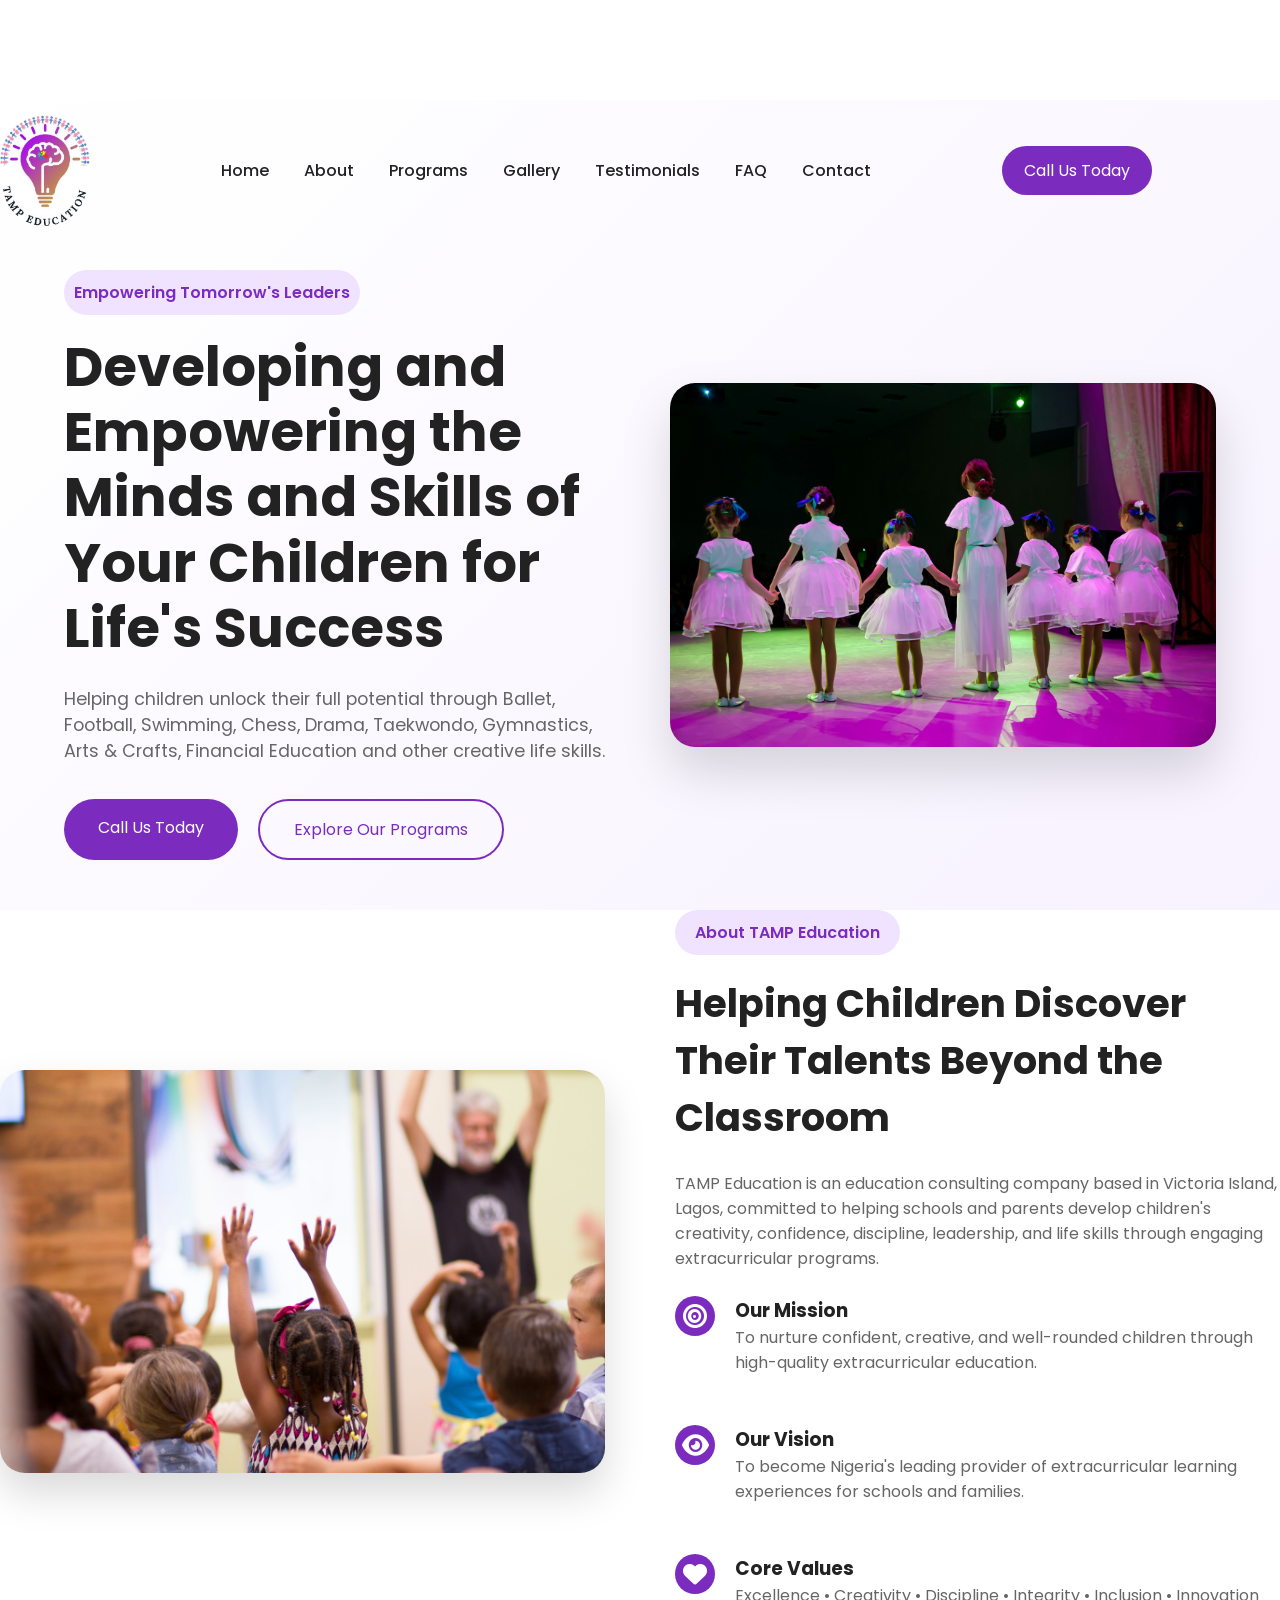
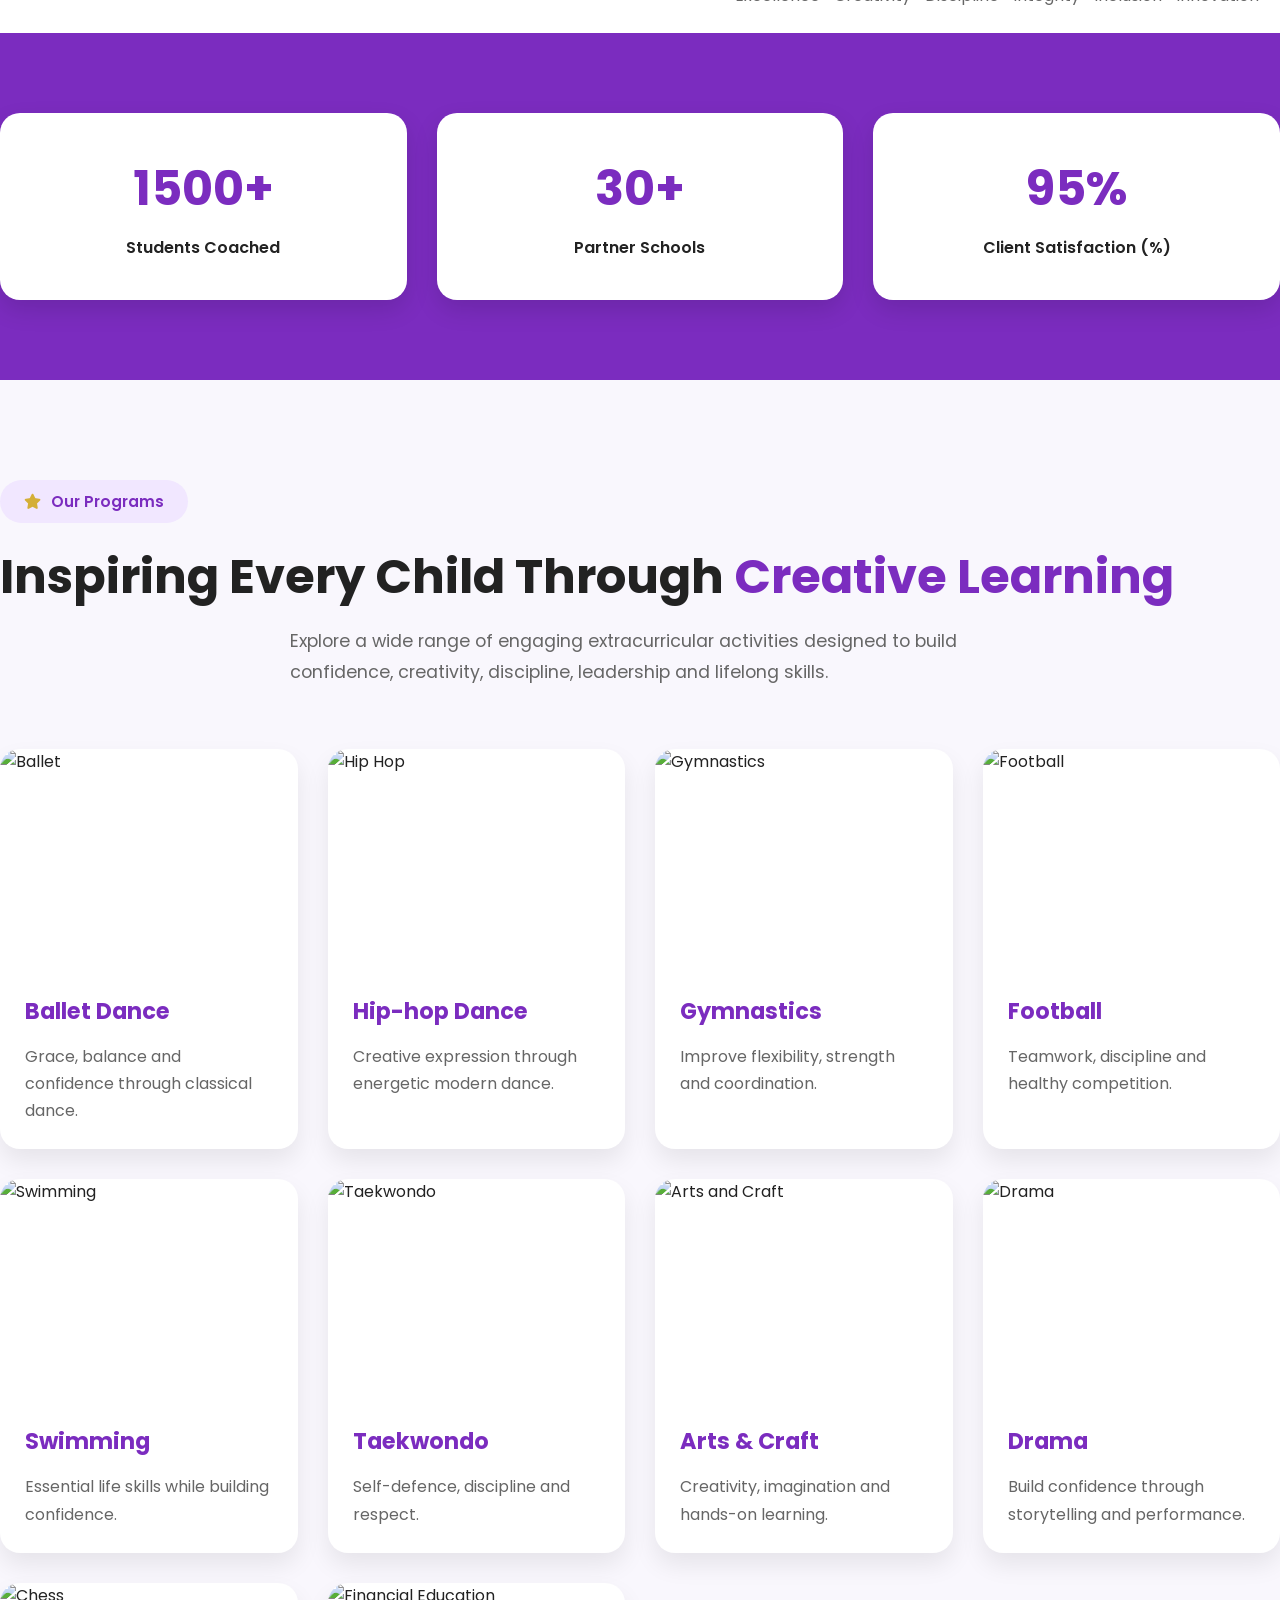
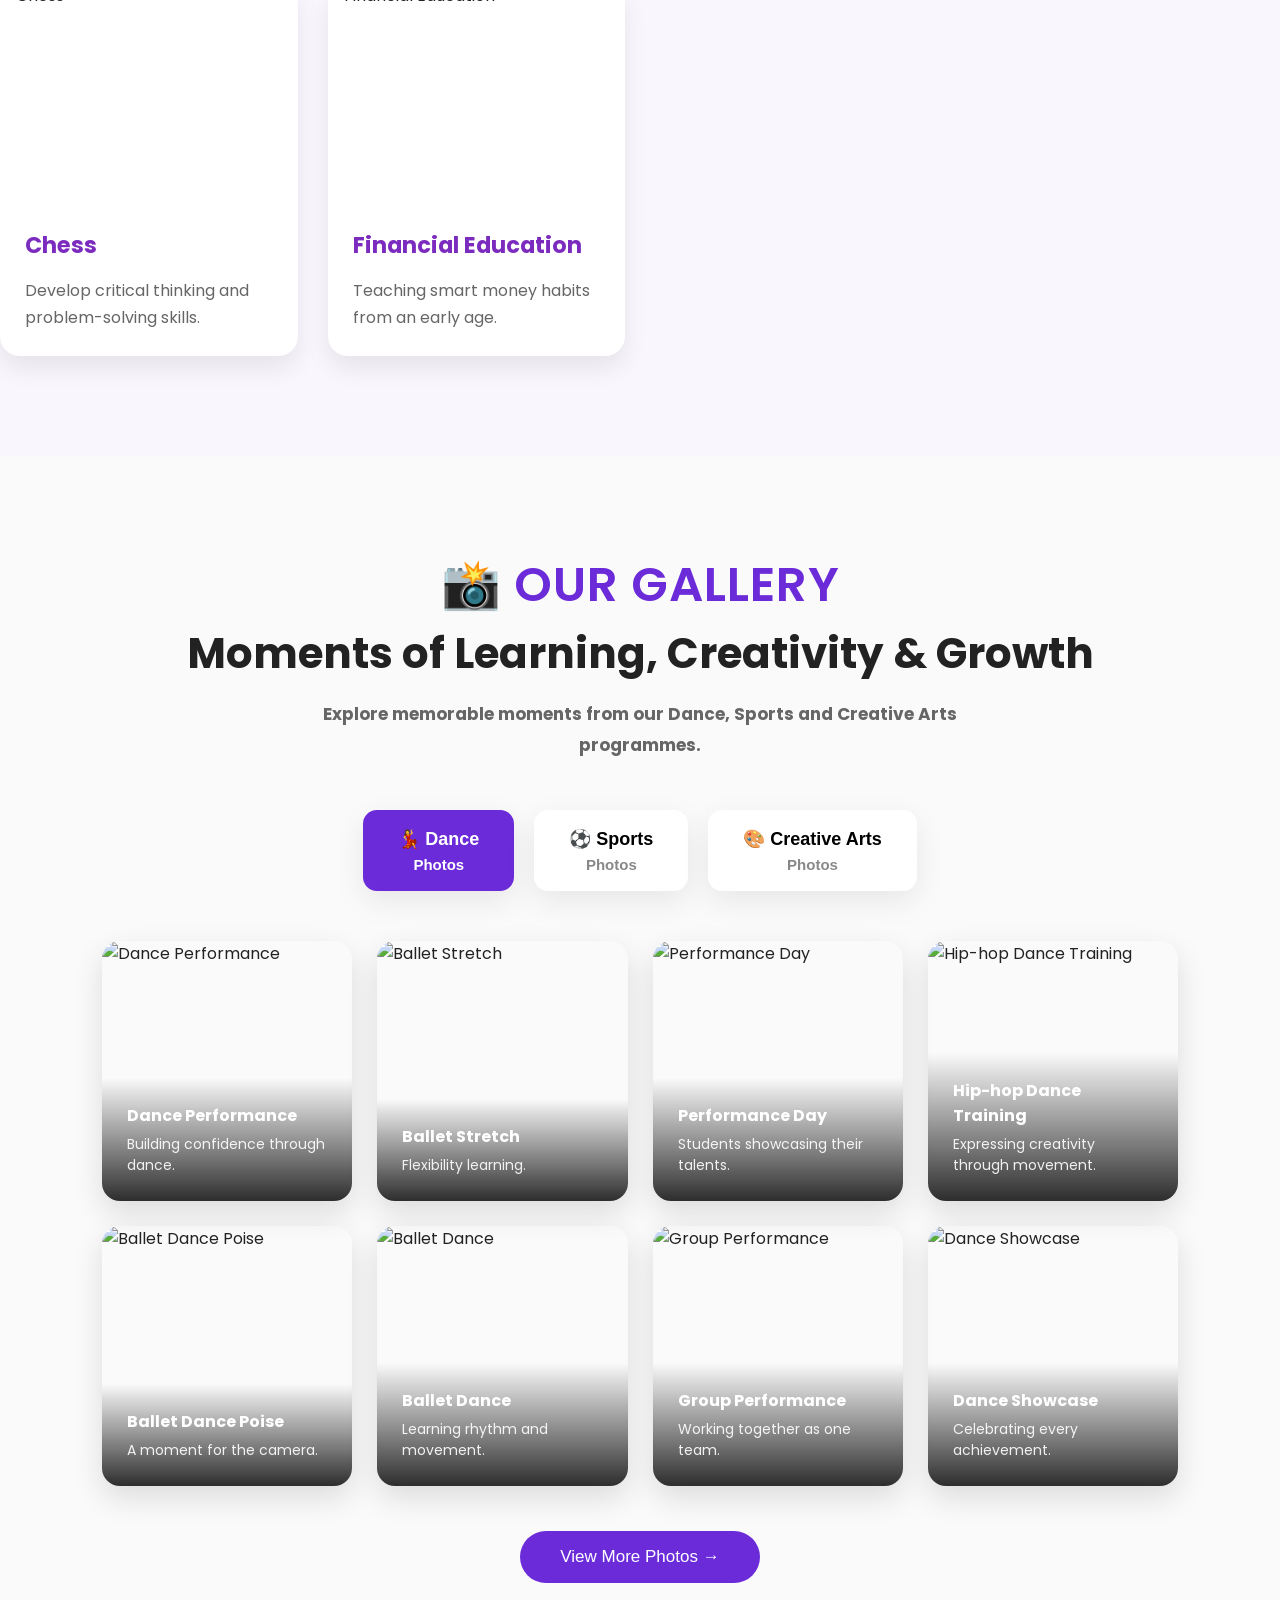
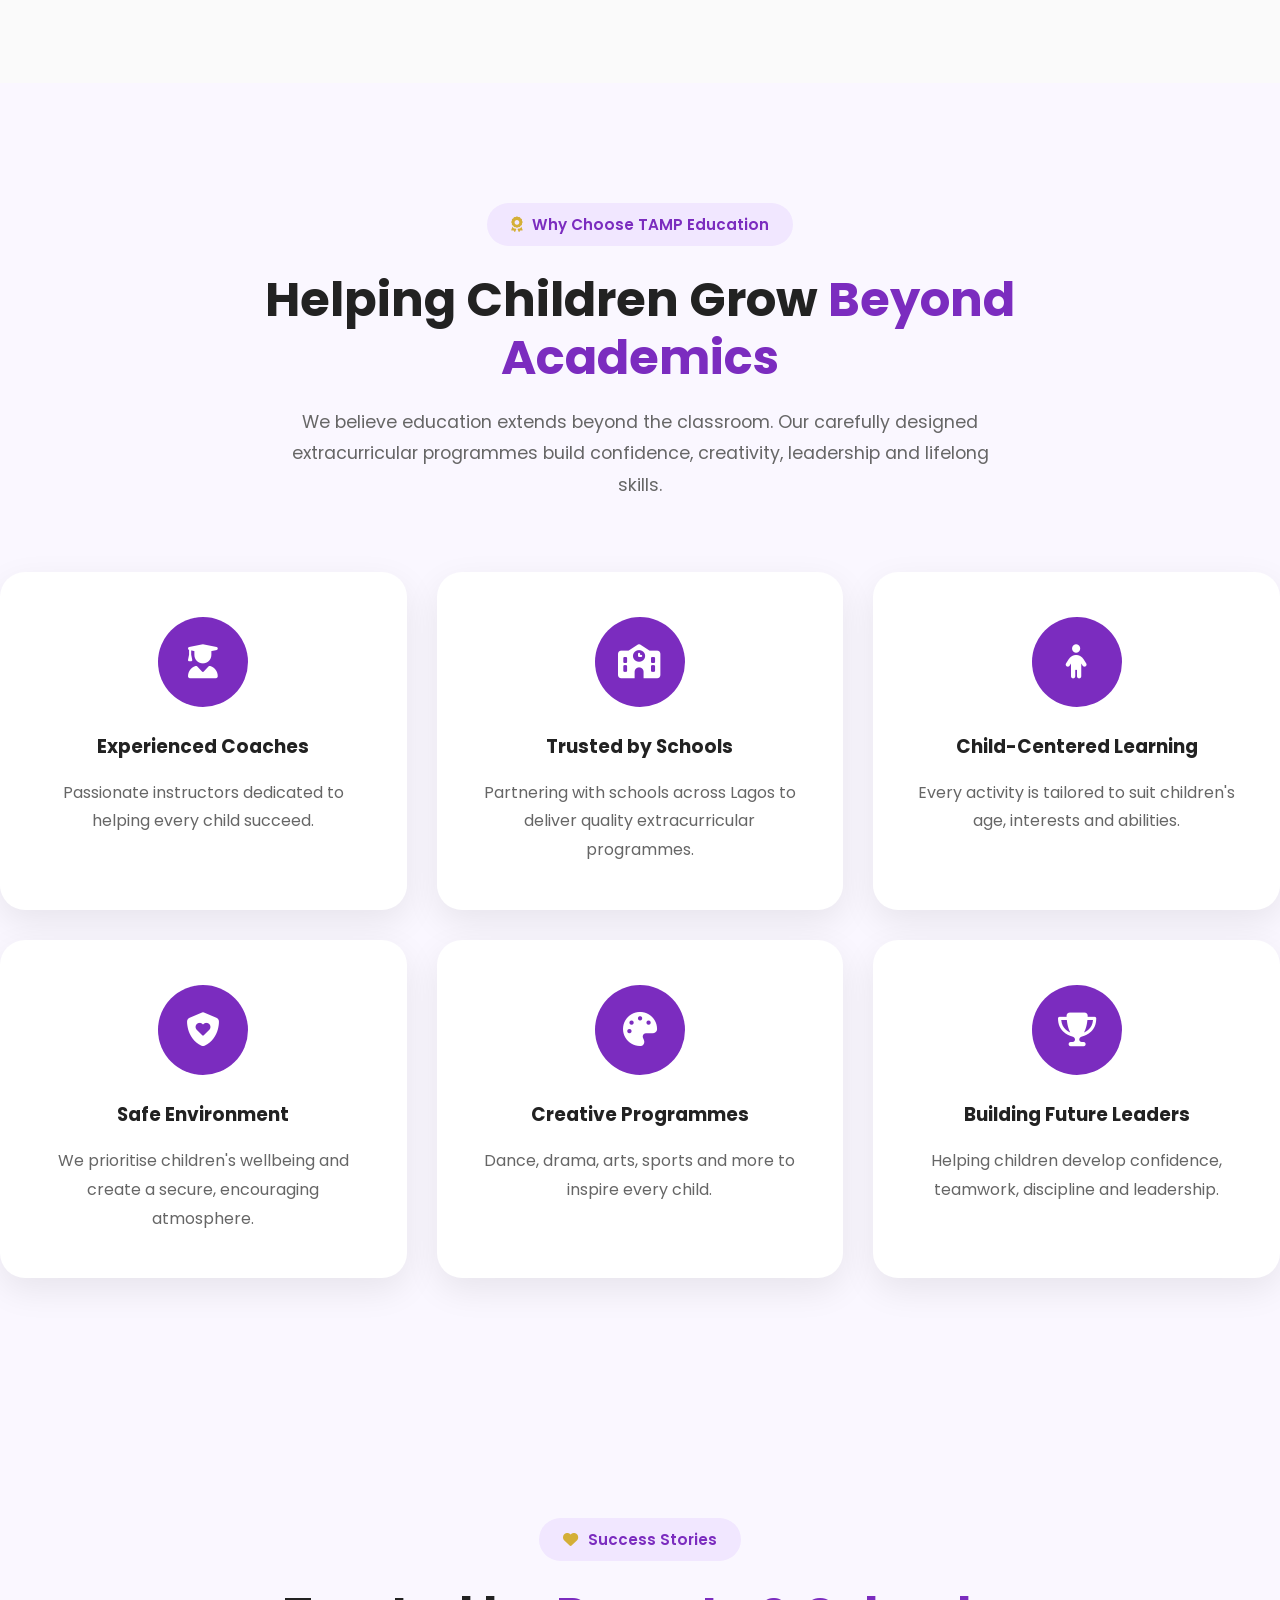
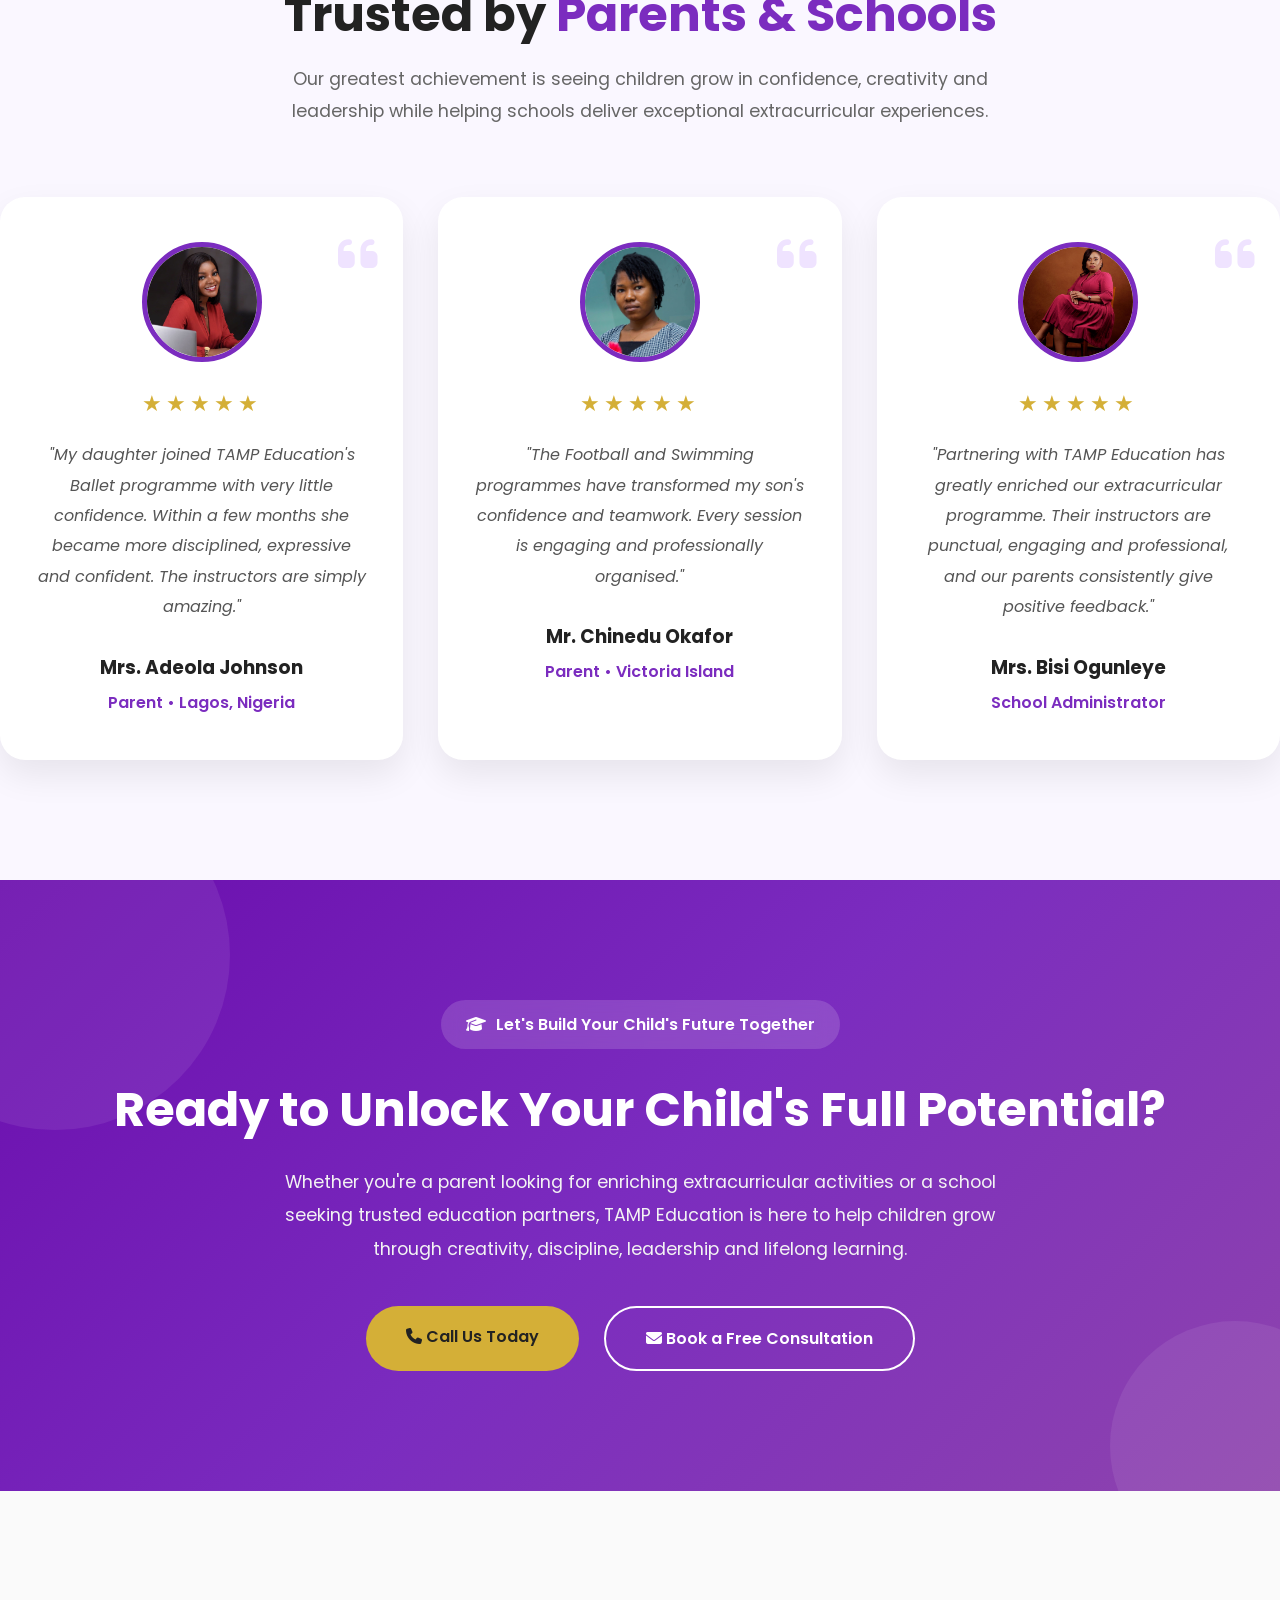
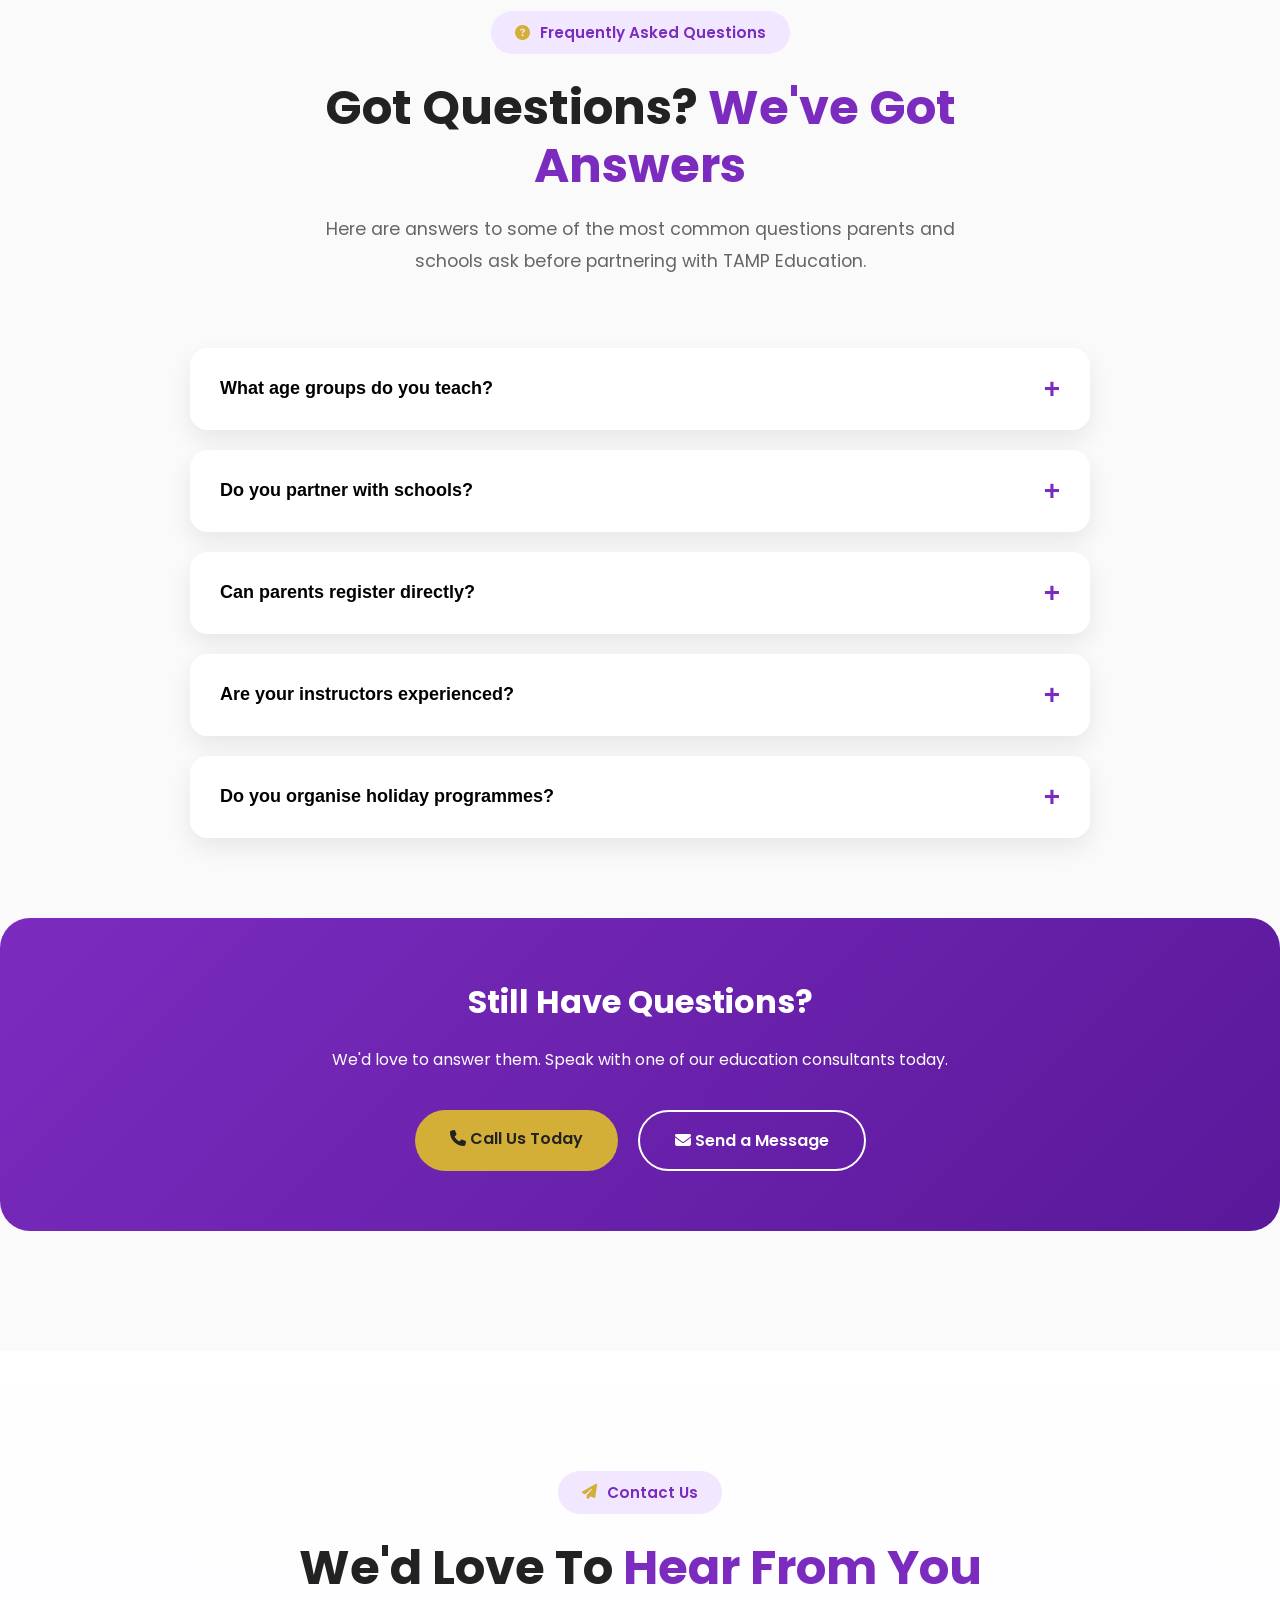
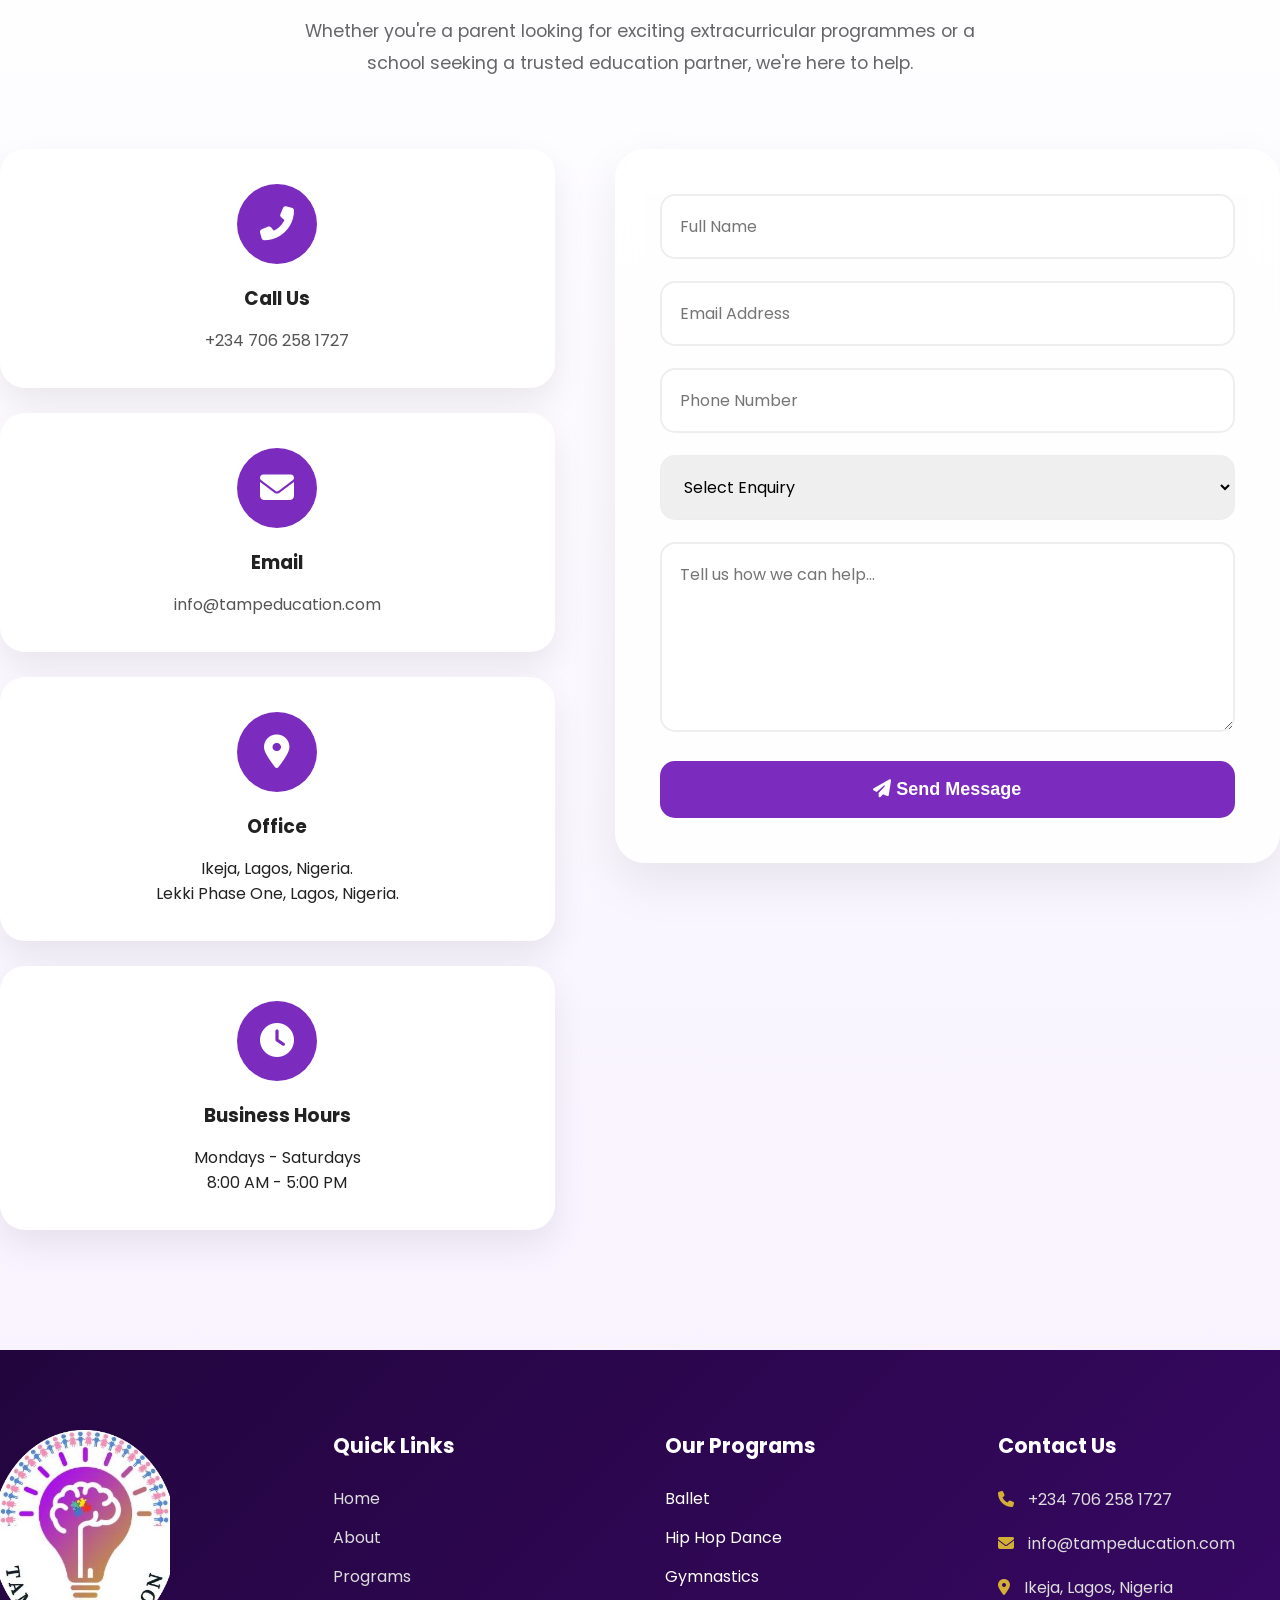
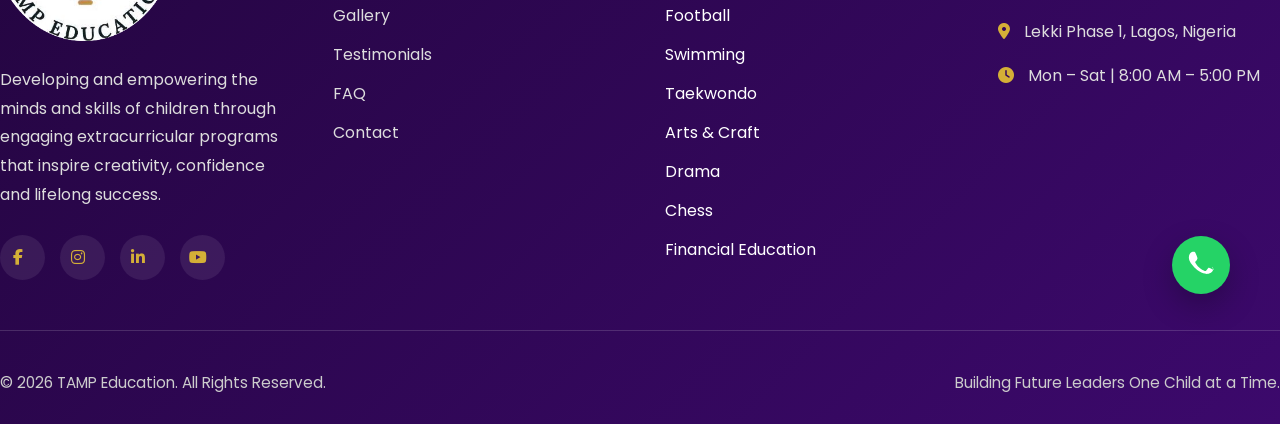
==== index.html @ b165804c "initial release of TAMP Education website" ====
<!DOCTYPE html>
<html lang="en">

<head>

 <meta charset="UTF-8">
    <meta name="viewport" content="width=device-width, initial-scale=1.0">

    <!-- Primary SEO -->
    <title>TAMP Education | Early Childhood Learning & Creative Development in Lagos</title>

    <meta name="description"
          content="TAMP Education is a leading early childhood learning centre in Lagos, Nigeria, offering dance, sports, creative arts, and extracurricular educational programs that help children learn, grow, and thrive.">

    <meta name="keywords"
          content="TAMP Education, Lagos school, early childhood education, children learning centre, dance classes in lagos, ballet, sport club, Gymnastics, sports for kids, creative arts, preschool Lagos, after school programs">

    <meta name="author" content="TAMP Education">

    <meta name="robots" content="index, follow">

    <!-- Theme Color -->
    <meta name="theme-color" content="#6A11CB">

    <!-- Canonical -->
    <link rel="canonical" href="https://www.tampeducation.com/">

    <!-- Favicon -->
    <link rel="icon" href="images/favicon.png" type="image/png">

    <!-- Apple -->
    <link rel="apple-touch-icon" href="images/favicon.png">

    <!-- Open Graph -->
    <meta property="og:title"
          content="TAMP Education">

    <meta property="og:description"
          content="Building future leaders through education, sports, dance and creative arts.">

    <meta property="og:image"
          content="images/social-preview.jpg">

    <meta property="og:type"
          content="website">

    <meta property="og:url"
          content="https://www.tampeducation.com/">

    <meta property="og:locale"
          content="en_NG">

    <!-- Twitter -->
    <meta name="twitter:card"
          content="summary_large_image">

    <meta name="twitter:title"
          content="TAMP Education">

    <meta name="twitter:description"
          content="Building future leaders one child at a time.">

    <meta name="twitter:image"
          content="images/social-preview.jpg">

    <!-- Your CSS Files -->
    <!-- Leave your existing CSS links below -->


    <link rel="stylesheet" href="style.css">

    <!-- Google Fonts -->

    <link rel="preconnect" href="https://fonts.googleapis.com">

    <link rel="preconnect" href="https://fonts.gstatic.com" crossorigin>

    <link href="https://fonts.googleapis.com/css2?family=Poppins:wght@300;400;500;600;700&display=swap"
        rel="stylesheet">

    <!-- Icons -->

    <link rel="stylesheet"
        href="https://cdnjs.cloudflare.com/ajax/libs/font-awesome/6.6.0/css/all.min.css">



<script type="application/ld+json">
{
  "@context":"https://schema.org",
  "@type":"EducationalOrganization",
  "name":"TAMP Education",
  "description":"Early childhood learning centre offering educational, sports, dance and creative arts programmes.",
  "url":"https://www.tampeducation.com/",
  "email":"info@tampeducation.com",
  "address":{
    "@type":"PostalAddress",
    "addressLocality":"Lagos",
    "addressCountry":"Nigeria"
  }
}
</script>


</head>

<body>


    <!-- Loader -->

    <div id="loader">
        <div class="spinner"></div>
    </div>

    <!-- Navigation -->

    <header class="header">

    <nav class="navbar">

        <a href="#home" class="logo">

            <img src="images/logo.png" alt="TAMP Education">
        </a>

        <ul class="nav-links">

            <li><a href="#home">Home</a></li>

            <li><a href="#about">About</a></li>

            <li><a href="#services">Programs</a></li>

            <li><a href="#gallery">Gallery</a></li>

            <li><a href="#testimonials">Testimonials</a></li>

            <li><a href="#faq">FAQ</a></li>

            <li><a href="#contact">Contact</a></li>

        </ul>

        <a href="#contact" class="btn-nav">

            Call Us Today

        </a>

        <div class="hamburger">

            <span></span>
            <span></span>
            <span></span>

        </div>

    </nav>

</header>

    <!-- Hero -->
<section id="home" class="hero">

    <div class="hero-overlay"></div>

    <div class="hero-container">

        <div class="hero-content">

            <span class="hero-tag">
                Empowering Tomorrow's Leaders
            </span>

            <h1>
                Developing and Empowering the Minds and Skills of Your Children for Life's Success
            </h1>

            <p>
                Helping children unlock their full potential through Ballet, Football,
                Swimming, Chess, Drama, Taekwondo, Gymnastics, Arts & Crafts, Financial
                Education and other creative life skills.
            </p>

            <div class="hero-buttons">

                <a href="#contact" class="btn hero-primary">
                    Call Us Today
                </a>

                <a href="#services" class="btn hero-secondary">
                    Explore Our Programs
                </a>


            </div>
        
        </div>

        <div class="hero-image">

            <img src="images/hero.jpg"
                 alt="Children learning at TAMP Education">

        </div>

    </div>
</section>

    <!-- About -->
<section id="about" class="about">

    <div class="container about-container">

        <div class="about-image">

            <img src="images/about.jpg" alt="Students participating in TAMP Education programs">

        </div>

        <div class="about-content">

            <span class="section-tag">About TAMP Education</span>

            <h2>Helping Children Discover Their Talents Beyond the Classroom</h2>

            <p>
                TAMP Education is an education consulting company based in Victoria Island, Lagos,
                committed to helping schools and parents develop children's creativity, confidence,
                discipline, leadership, and life skills through engaging extracurricular programs.
            </p>

            <div class="mission-box">

                <div class="mission-item">

                    <i class="fas fa-bullseye"></i>

                    <div>
                        <h3>Our Mission</h3>
                        <p>
                            To nurture confident, creative, and well-rounded children through high-quality extracurricular education.
                        </p>
                    </div>

                </div>

                <div class="mission-item">

                    <i class="fas fa-eye"></i>

                    <div>
                        <h3>Our Vision</h3>
                        <p>
                            To become Nigeria's leading provider of extracurricular learning experiences for schools and families.
                        </p>
                    </div>

                </div>

                <div class="mission-item">

                    <i class="fas fa-heart"></i>

                    <div>
                        <h3>Core Values</h3>
                        <p>
                            Excellence • Creativity • Discipline • Integrity • Inclusion • Innovation
                        </p>
                    </div>

                </div>

            </div>

        </div>

    </div>

</section>
<section class="stats">

    <div class="container stats-container">

        <div class="stat-card">

            <h2 class="counter" data-target="1500">1500+</h2>

            <p>Students Coached</p>

        </div>

        <div class="stat-card">

            <h2 class="counter" data-target="30">30+</h2>

            <p>Partner Schools</p>

        </div>

        <div class="stat-card">

            <h2 class="counter" data-target="95">95%</h2>

            <p>Client Satisfaction (%)</p>

        </div>

    </div>

</section>

    <!-- Services -->

   <section id="services" class="services">

    <div class="container">

         <span class="section-badge">
        <i class="fas fa-star"></i>
        Our Programs
    </span>

    <h2 class="section-title">
        Inspiring Every Child Through
        <span>Creative Learning</span>
    </h2>

    <p class="section-subtitle">

        Explore a wide range of engaging extracurricular activities
        designed to build confidence, creativity, discipline,
        leadership and lifelong skills.

    </p>


        <div class="services-grid">

            <div class="service-card">
                <img src="images/Ballet.jpg" alt="Ballet">
                <div class="service-content">
                    <h3>Ballet Dance</h3>
                    <p>Grace, balance and confidence through classical dance.</p>
                </div>
            </div>

            <div class="service-card">
                <img src="images/Hiphop.jpg" alt="Hip Hop">
                <div class="service-content">
                    <h3>Hip-hop Dance</h3>
                    <p>Creative expression through energetic modern dance.</p>
                </div>
            </div>

            <div class="service-card">
                <img src="images/Gymnastics.jpg" alt="Gymnastics">
                <div class="service-content">
                    <h3>Gymnastics</h3>
                    <p>Improve flexibility, strength and coordination.</p>
                </div>
            </div>

            <div class="service-card">
                <img src="images/Football.jpg" alt="Football">
                <div class="service-content">
                    <h3>Football</h3>
                    <p>Teamwork, discipline and healthy competition.</p>
                </div>
            </div>

            <div class="service-card">
                <img src="images/Swimming.jpg" alt="Swimming">
                <div class="service-content">
                    <h3>Swimming</h3>
                    <p>Essential life skills while building confidence.</p>
                </div>
            </div>

            <div class="service-card">
                <img src="images/Taekwondo.jpg" alt="Taekwondo">
                <div class="service-content">
                    <h3>Taekwondo</h3>
                    <p>Self-defence, discipline and respect.</p>
                </div>
            </div>

            <div class="service-card">
                <img src="images/Arts and Craft.jpg" alt="Arts and Craft">
                <div class="service-content">
                    <h3>Arts & Craft</h3>
                    <p>Creativity, imagination and hands-on learning.</p>
                </div>
            </div>

            <div class="service-card">
                <img src="images/Drama.jpg" alt="Drama">
                <div class="service-content">
                    <h3>Drama</h3>
                    <p>Build confidence through storytelling and performance.</p>
                </div>
            </div>

            <div class="service-card">
                <img src="images/Chess.jpg" alt="Chess">
                <div class="service-content">
                    <h3>Chess</h3>
                    <p>Develop critical thinking and problem-solving skills.</p>
                </div>
            </div>

            <div class="service-card">
                <img src="images/Financial Education.jpg" alt="Financial Education">
                <div class="service-content">
                    <h3>Financial Education</h3>
                    <p>Teaching smart money habits from an early age.</p>
                </div>
            </div>

        </div>

    </div>

</section>


    <!-- Gallery -->

    <!-- ===========================
        GALLERY SECTION
=========================== -->

<section id="gallery" class="gallery">

    <div class="container">

        <div class="section-title">

            <span>📸 OUR GALLERY</span>

            <h2>Moments of Learning, Creativity & Growth</h2>

            <p>
                Explore memorable moments from our Dance, Sports and Creative Arts programmes.
            </p>

        </div>


        <!-- Gallery Categories -->

        <div class="gallery-tabs">

            <button class="tab-btn active" data-category="dance">
                💃 Dance
                <small>  Photos</small>
            </button>

            <button class="tab-btn" data-category="sports">
                ⚽ Sports
                <small>  Photos</small>
            </button>

            <button class="tab-btn" data-category="arts">
                🎨 Creative Arts
                <small>  Photos</small>
            </button>

        </div>



        <!-- Gallery Images -->

        <div id="gallery-grid" class="gallery-grid">

            <!-- JavaScript loads images here -->

        </div>



        <!-- View More -->

        <div class="gallery-button">

            <button id="viewMoreBtn">

                View More Photos →

            </button>

        </div>

    </div>
<!-- ===========================
        LIGHTBOX
=========================== -->

<div id="lightbox" class="lightbox">

    <span class="close-lightbox">&times;</span>

    <button class="prev">&#10094;</button>

    <img id="lightbox-img" src="" alt="Gallery Image">

    <button class="next">&#10095;</button>

    <div class="lightbox-caption">

        <h3 id="caption-title"></h3>

        <p id="caption-text"></p>

        <span id="image-counter"></span>

    </div>

</div>
</section>

    <!-- Statistics -->
<section class="why-us">

    <div class="container">

        <div class="section-heading">

            <span class="section-badge">
                <i class="fas fa-award"></i>
                Why Choose TAMP Education
            </span>

            <h2 class="section-title">

                Helping Children Grow
                <span>Beyond Academics</span>

            </h2>

            <p class="section-subtitle">

                We believe education extends beyond the classroom. Our
                carefully designed extracurricular programmes build confidence,
                creativity, leadership and lifelong skills.

            </p>

        </div>

        <div class="why-grid">

            <div class="why-card">

                <i class="fas fa-user-graduate"></i>

                <h3>Experienced Coaches</h3>

                <p>

                    Passionate instructors dedicated to helping every child
                    succeed.

                </p>

            </div>

            <div class="why-card">

                <i class="fas fa-school"></i>

                <h3>Trusted by Schools</h3>

                <p>

                    Partnering with schools across Lagos to deliver
                    quality extracurricular programmes.

                </p>

            </div>

            <div class="why-card">

                <i class="fas fa-child"></i>

                <h3>Child-Centered Learning</h3>

                <p>

                    Every activity is tailored to suit children's age,
                    interests and abilities.

                </p>

            </div>

            <div class="why-card">

                <i class="fas fa-shield-heart"></i>

                <h3>Safe Environment</h3>

                <p>

                    We prioritise children's wellbeing and create a secure,
                    encouraging atmosphere.

                </p>

            </div>

            <div class="why-card">

                <i class="fas fa-palette"></i>

                <h3>Creative Programmes</h3>

                <p>

                    Dance, drama, arts, sports and more to inspire every child.

                </p>

            </div>

            <div class="why-card">

                <i class="fas fa-trophy"></i>

                <h3>Building Future Leaders</h3>

                <p>

                    Helping children develop confidence, teamwork,
                    discipline and leadership.

                </p>

            </div>

        </div>

    </div>

</section>


    <!-- Testimonials -->

    <section id="testimonials" class="testimonials">

    <div class="container">

        <div class="section-heading">

            <span class="section-badge">

                <i class="fas fa-heart"></i>

                Success Stories

            </span>

            <h2 class="section-title">

                Trusted by
                <span>Parents & Schools</span>

            </h2>

            <p class="section-subtitle">

                Our greatest achievement is seeing children grow in confidence,
                creativity and leadership while helping schools deliver
                exceptional extracurricular experiences.

            </p>

        </div>

        <div class="testimonial-grid">

            <!-- Parent 1 -->

            <div class="testimonial-card">

                <div class="quote-icon">

                    <i class="fas fa-quote-left"></i>

                </div>

                <img src="images/testimonials/parent1.jpg"
                     alt="Parent">

                <div class="stars">

                    ★★★★★

                </div>

                <p>

                    "My daughter joined TAMP Education's Ballet programme with
                    very little confidence. Within a few months she became more
                    disciplined, expressive and confident. The instructors are
                    simply amazing."

                </p>

                <h3>

                    Mrs. Adeola Johnson

                </h3>

                <span>

                    Parent • Lagos, Nigeria

                </span>

            </div>

            <!-- Parent 2 -->

            <div class="testimonial-card">

                <div class="quote-icon">

                    <i class="fas fa-quote-left"></i>

                </div>

                <img src="images/testimonials/parent2.jpg"
                     alt="Parent">

                <div class="stars">

                    ★★★★★

                </div>

                <p>

                    "The Football and Swimming programmes have transformed my
                    son's confidence and teamwork. Every session is engaging and
                    professionally organised."

                </p>

                <h3>

                    Mr. Chinedu Okafor

                </h3>

                <span>

                    Parent • Victoria Island

                </span>

            </div>

            <!-- School -->

            <div class="testimonial-card">

                <div class="quote-icon">

                    <i class="fas fa-quote-left"></i>

                </div>

                <img src="images/testimonials/school.jpg"
                     alt="School Administrator">

                <div class="stars">

                    ★★★★★

                </div>

                <p>

                    "Partnering with TAMP Education has greatly enriched our
                    extracurricular programme. Their instructors are punctual,
                    engaging and professional, and our parents consistently give
                    positive feedback."

                </p>

                <h3>

                    Mrs. Bisi Ogunleye

                </h3>

                <span>

                    School Administrator

                </span>

            </div>

        </div>

    </div>

</section>

<section class="cta">

    <div class="cta-container">

        <div class="cta-content">

            <span class="cta-badge">

                <i class="fas fa-graduation-cap"></i>

                Let's Build Your Child's Future Together

            </span>

            <h2>

                Ready to Unlock Your Child's Full Potential?

            </h2>

            <p>

                Whether you're a parent looking for enriching extracurricular
                activities or a school seeking trusted education partners,
                TAMP Education is here to help children grow through creativity,
                discipline, leadership and lifelong learning.

            </p>

            <div class="cta-buttons">

                <a href="tel:+2349152345735" class="cta-primary">

                    <i class="fas fa-phone"></i>

                    Call Us Today

                </a>

                <a href="#contact" class="cta-secondary">

                    <i class="fas fa-envelope"></i>

                    Book a Free Consultation

                </a>

            </div>

        </div>

    </div>

</section>



    <!-- FAQ -->

   <section id="faq" class="faq">

    <div class="container">

        <div class="section-heading">

            <span class="section-badge">

                <i class="fas fa-question-circle"></i>

                Frequently Asked Questions

            </span>

            <h2 class="section-title">

                Got Questions?
                <span>We've Got Answers</span>

            </h2>

            <p class="section-subtitle">

                Here are answers to some of the most common questions parents and schools ask before partnering with TAMP Education.

            </p>

        </div>

        <div class="faq-container">

            <div class="faq-item">

                <button class="faq-question">

                    What age groups do you teach?

                    <span>+</span>

                </button>

                <div class="faq-answer">

                    <p>

                        We offer programmes for children from ages 2 to 18, with activities tailored to each age group and developmental stage.

                    </p>

                </div>

            </div>

            <div class="faq-item">

                <button class="faq-question">

                    Do you partner with schools?

                    <span>+</span>

                </button>

                <div class="faq-answer">

                    <p>

                        Yes. We work with schools across Lagos by providing extracurricular instructors, clubs, workshops and enrichment programs.

                    </p>

                </div>

            </div>

            <div class="faq-item">

                <button class="faq-question">

                    Can parents register directly?

                    <span>+</span>

                </button>

                <div class="faq-answer">

                    <p>

                        Absolutely. Parents can enrol their children directly into any of our programs by contacting our team today.

                    </p>

                </div>

            </div>

            <div class="faq-item">

                <button class="faq-question">

                    Are your instructors experienced?

                    <span>+</span>

                </button>

                <div class="faq-answer">

                    <p>

                        Yes. Our instructors are experienced professionals who are passionate about nurturing children's talents in a safe and engaging environment.

                    </p>

                </div>

            </div>

            <div class="faq-item">

                <button class="faq-question">

                    Do you organise holiday programmes?

                    <span>+</span>

                </button>

                <div class="faq-answer">

                    <p>

                        Yes. During school holidays we organise exciting camps, workshops and special extracurricular events for children.

                    </p>

                </div>

            </div>

        </div>

        <div class="faq-contact">

            <h3>

                Still Have Questions?

            </h3>

            <p>

                We'd love to answer them. Speak with one of our education consultants today.

            </p>

            <div class="faq-buttons">

                <a href="tel:+2347062581727" class="faq-call">

                    <i class="fas fa-phone"></i>

                    Call Us Today

                </a>

                <a href="#contact" class="faq-message">

                    <i class="fas fa-envelope"></i>

                    Send a Message

                </a>

            </div>

        </div>

    </div>

</section>


    <!-- Contact -->

    <section id="contact" class="contact">

    <div class="container">

        <div class="section-heading">

            <span class="section-badge">

                <i class="fas fa-paper-plane"></i>

                Contact Us

            </span>

            <h2 class="section-title">

                We'd Love To
                <span>Hear From You</span>

            </h2>

            <p class="section-subtitle">

                Whether you're a parent looking for exciting extracurricular programmes or a school seeking a trusted education partner, we're here to help.

            </p>

        </div>

        <div class="contact-wrapper">

            <!-- Contact Details -->

            <div class="contact-info">

                <div class="contact-card">

                    <i class="fas fa-phone-alt"></i>

                    <h3>Call Us</h3>

                    <p>

                        <a href="tel:+2347062581727">

                            +234 706 258 1727

                        </a>

                    </p>

                </div>

                <div class="contact-card">

                    <i class="fas fa-envelope"></i>

                    <h3>Email</h3>

                    <p>

                        <a href="mailto:info@tampeducation.com">

                            info@tampeducation.com

                        </a>

                    </p>

                </div>

                <div class="contact-card">

                    <i class="fas fa-map-marker-alt"></i>

                    <h3>Office</h3>

                    <p>

                        Ikeja, Lagos, Nigeria.

                    </p>
                    <p>

                        Lekki Phase One, Lagos, Nigeria.
                    </p>

                </div>

                <div class="contact-card">

                    <i class="fas fa-clock"></i>

                    <h3>Business Hours</h3>

                    <p>

                        Mondays - Saturdays

                        <br>

                        8:00 AM - 5:00 PM

                    </p>

                </div>

            </div>

            <!-- Contact Form -->

            <div class="contact-form">

                <form>

                    <div class="input-group">

                        <input type="text" placeholder="Full Name" required>

                    </div>

                    <div class="input-group">

                        <input type="email" placeholder="Email Address" required>

                    </div>

                    <div class="input-group">

                        <input type="tel" placeholder="Phone Number">

                    </div>

                    <div class="input-group">

                        <select required>

                            <option selected disabled>

                                Select Enquiry

                            </option>

                            <option>

                                Ballet

                            </option>

                            <option>

                                Football

                            </option>

                            <option>

                                Swimming

                            </option>

                            <option>

                                Gymnastics

                            </option>
                            <option>

                                Chess

                            </option>
                            <option>

                                Hip-hop

                            </option>
                            <option>

                                School Partnership

                            </option>

                            <option>

                                General Enquiry

                            </option>

                        </select>

                    </div>

                    <div class="input-group">

                        <textarea rows="6"

                        placeholder="Tell us how we can help..."

                        required></textarea>

                    </div>

                    <button type="submit" class="contact-btn">

                        <i class="fas fa-paper-plane"></i>

                        Send Message

                    </button>

                </form>

            </div>

        </div>

    </div>


<p id="successMessage">

Thank you!

We will contact you shortly.

</p>


</section>

    <!-- Footer -->

    <footer class="footer">

    <div class="container">

        <div class="footer-grid">

            <!-- Company -->

            <div class="footer-column">

                <img src="images/logo.png" alt="TAMP Education Logo" class="footer-logo">

                <p>

                    Developing and empowering the minds and skills of children
                    through engaging extracurricular programs that inspire
                    creativity, confidence and lifelong success.

                </p>

                <div class="social-icons">

                    <a href="#"><i class="fab fa-facebook-f"></i></a>

                    <a href="#"><i class="fab fa-instagram"></i></a>

                    <a href="#"><i class="fab fa-linkedin-in"></i></a>

                    <a href="#"><i class="fab fa-youtube"></i></a>

                </div>

            </div>

            <!-- Quick Links -->

            <div class="footer-column">

                <h3>Quick Links</h3>

                <ul>

                    <li><a href="#home">Home</a></li>

                    <li><a href="#about">About</a></li>

                    <li><a href="#programs">Programs</a></li>

                    <li><a href="#gallery">Gallery</a></li>

                    <li><a href="#testimonials">Testimonials</a></li>

                    <li><a href="#faq">FAQ</a></li>

                    <li><a href="#contact">Contact</a></li>

                </ul>

            </div>

            <!-- Our Programmes -->

            <div class="footer-column">

                <h3>Our Programs</h3>

                <ul>

                    <li>Ballet</li>

                    <li>Hip Hop Dance</li>

                    <li>Gymnastics</li>

                    <li>Football</li>

                    <li>Swimming</li>

                    <li>Taekwondo</li>

                    <li>Arts & Craft</li>

                    <li>Drama</li>

                    <li>Chess</li>

                    <li>Financial Education</li>



                </ul>

            </div>

            <!-- Contact -->

            <div class="footer-column">

                <h3>Contact Us</h3>

                <p>

                    <i class="fas fa-phone"></i>

                    <a href="tel:+2347062581727">

                        +234 706 258 1727

                    </a>

                </p>

                <p>

                    <i class="fas fa-envelope"></i>

                    <a href="mailto:info@tampeducation.com">

                        info@tampeducation.com

                    </a>

                </p>

                <p>

                    <i class="fas fa-map-marker-alt"></i>

                    Ikeja, Lagos, Nigeria

                </p><p>

                    <i class="fas fa-map-marker-alt"></i>

                    Lekki Phase 1, Lagos, Nigeria

                </p>

                <p>

                    <i class="fas fa-clock"></i>

                    Mon – Sat | 8:00 AM – 5:00 PM

                </p>

            </div>

        </div>

        <hr>

        <div class="footer-bottom">

            <p>

                © 2026 TAMP Education. All Rights Reserved.

            </p>

            <p>

                Building Future Leaders One Child at a Time.

            </p>

        </div>

    </div>

</footer>

<!-- =========================
     FLOATING ACTION BUTTONS
========================= -->

<div class="floating-actions">

    <!-- Back To Top -->
    <button id="backTop" aria-label="Back to Top">
        ↑
    </button>

    <!-- WhatsApp -->
    <div class="whatsapp-container">

        <div id="whatsappMessage" class="whatsapp-message">

            👋 Hi there!<br>
            Need help enrolling your child?<br>
            <strong>Chat with us on WhatsApp.</strong>

        </div>

        <a href="https://wa.me/2347062581727"
           target="_blank"
           class="whatsapp-float"
           aria-label="WhatsApp">

            <svg xmlns="http://www.w3.org/2000/svg"
                 viewBox="0 0 32 32"
                 fill="none">

                <circle cx="16" cy="16" r="16"
                        fill="#25D366"/>

                <path
                fill="#fff"
                d="M23.2 18.8c-.4-.2-2.2-1.1-2.5-1.2-.3-.1-.6-.2-.8.2-.2.3-.9 1.2-1.1 1.4-.2.2-.4.2-.8.1-.4-.2-1.6-.6-3-1.9-1.1-1-1.9-2.3-2.1-2.7-.2-.4 0-.6.2-.8.2-.2.4-.5.6-.7.2-.2.2-.4.3-.6.1-.2 0-.5 0-.6 0-.2-.8-2-1.1-2.7-.3-.7-.6-.6-.8-.6h-.7c-.2 0-.6.1-.9.4-.3.3-1.2 1.1-1.2 2.7 0 1.6 1.2 3.2 1.3 3.4.2.2 2.3 3.5 5.6 4.9.8.3 1.4.5 1.9.6.8.3 1.5.2 2.1.1.6-.1 2-.8 2.3-1.6.3-.8.3-1.5.2-1.6-.1-.2-.3-.2-.7-.4z"/>

            </svg>

        </a>

    </div>

</div>




<div id="progressBar"></div>

    <script src="script.js"></script>

</body>

</html>
---- style.css ----
/* RESET */

*{
    margin:0;
    padding:0;
    box-sizing:border-box;
}

html{
    scroll-behavior:smooth;
}

body{
    font-family:'Poppins',sans-serif;
    color:#222;
    background:#fff;
}

img{
    max-width:100%;
    display:block;
}

a{
    text-decoration:none;
}

ul{
    list-style:none;
}
:root{

--purple:#7b2cbf;
--gold:#d4af37;
--white:#ffffff;
--black:#222;
--light:#f8f8f8;

}
.header{

position:fixed;
top:0;
left:0;
width:100%;
background:#fff;
z-index:999;
box-shadow:0 4px 15px rgba(0,0,0,.08);

}

.navbar{

width:90%;
max-width:1300px;
margin:auto;

display:flex;
justify-content:space-between;
align-items:center;

padding:15px 0;
position: fixed;

}

.logo img{

width:90px;

}

.nav-links{

display:flex;
gap:35px;

}

.nav-links a{

color:#222;
font-weight:500;
transition:.3s;

}

.nav-links a:hover{

color:var(--purple);

}

.btn-nav{

background:var(--purple);
color:white;

padding:12px 22px;

border-radius:30px;

transition:.3s;

}

.btn-nav:hover{

background:var(--gold);

}

.hamburger{

display:none;

flex-direction:column;

gap:6px;

cursor:pointer;

}

.hamburger span{

width:28px;
height:3px;
background:#222;

}
@media(max-width:900px){

.nav-links{

display:none;

}

.btn-nav{

display:none;

}

.hamburger{

display:flex;

}

}
/* ===========================
   HERO SECTION
=========================== */

.hero{

    margin-top:100px;

    min-height:90vh;

    display:flex;

    align-items:center;

    background:linear-gradient(135deg,#ffffff,#f7f2ff);

    position:relative;

    overflow:hidden;

    padding-top: 120px;

}

.hero-container{

    width:90%;

    max-width:1300px;

    margin:auto;

    display:grid;

    grid-template-columns:1fr 1fr;

    align-items:center;

    gap:60px;

}

.hero-tag{

    display:inline-block;

    background:#efe3ff;

    color:#7b2cbf;

    padding:10px 10px;

    border-radius:30px;

    margin-bottom:20px;

    font-weight:600;

}

.hero h1{

    font-size:3.4rem;

    line-height:1.2;

    color:#222;

    margin-bottom:25px;

}

.hero p{

    color:#666;

    font-size:1.1rem;

    margin-bottom:35px;

}

.hero-buttons{

    display:flex;

    gap:20px;

    flex-wrap:wrap;

}

.hero-primary{

    background:#7b2cbf;

    color:white;

    padding:16px 34px;

    border-radius:50px;

    transition:.3s;

}

.hero-primary:hover{

    background:#5a189a;

    transform:translateY(-3px);

}

.hero-secondary{

    border:2px solid #7b2cbf;

    color:#7b2cbf;

    padding:16px 34px;

    border-radius:50px;

    transition:.3s;

}

.hero-secondary:hover{

    background:#7b2cbf;

    color:white;

}

.hero-image img{

    width:100%;

    border-radius:25px;

    box-shadow:0 25px 50px rgba(0,0,0,.15);

}
@media(max-width:900px){

.hero-container{

grid-template-columns:1fr;

text-align:center;

}

.hero h1{

font-size:2.4rem;

}

.hero-buttons{

justify-content:center;

}

}
/* ===========================
   ABOUT SECTION
=========================== */

.about{

background:#fff;

}

.about-container{

display:grid;

grid-template-columns:1fr 1fr;

align-items:center;

gap:70px;

}

.about-image img{

width:100%;

border-radius:25px;

box-shadow:0 20px 40px rgba(0,0,0,.15);

}

.section-tag{

display:inline-block;

background:#efe3ff;

color:#7b2cbf;

padding:10px 20px;

border-radius:25px;

font-weight:600;

margin-bottom:20px;

}

.about-content h2{

font-size:2.4rem;

margin-bottom:25px;

color:#222;

}

.about-content p{

color:#666;

margin-bottom:25px;

}

.mission-box{

display:flex;

flex-direction:column;

gap:25px;

}

.mission-item{

display:flex;

gap:20px;

align-items:flex-start;

}

.mission-item i{

background:#7b2cbf;

color:#fff;

width:40px;

height:40px;

display:flex;

justify-content:center;

align-items:center;

border-radius:50%;

font-size:24px;

flex-shrink:0;

}

/* ===========================
   STATISTICS
=========================== */

.stats{

background:#7b2cbf;

padding:80px 0;

}

.stats-container{

display:grid;

grid-template-columns:repeat(3,1fr);

gap:30px;

}

.stat-card{

background:#fff;

padding:40px;

text-align:center;

border-radius:20px;

box-shadow:0 10px 25px rgba(0,0,0,.12);

}

.stat-card h2{

font-size:3rem;

color:#7b2cbf;

margin-bottom:10px;

}

.stat-card p{

font-weight:600;

}
/*=========================
PROGRAMS
==========================*/

.services{

background:#f9f7fd;

padding:100px 0;

}

.services-grid{

display:grid;

grid-template-columns:repeat(auto-fit,minmax(280px,1fr));

gap:30px;

margin-top:60px;

}

.service-card{

background:#fff;

border-radius:20px;

overflow:hidden;

box-shadow:0 12px 25px rgba(0,0,0,.08);

transition:.4s;

}

.service-card:hover{

transform:translateY(-12px);

box-shadow:0 20px 45px rgba(0,0,0,.15);

}

.service-card img{

height:220px;

width:100%;

object-fit:cover;

}

.service-content{

padding:25px;

}

.service-content h3{

color:#7b2cbf;

margin-bottom:15px;

font-size:1.4rem;

}

.service-content p{

color:#666;

line-height:1.7;

}
/*=========================
SECTION HEADING
==========================*/

.section-heading{

    text-align:center;

    max-width:850px;

    margin:0 auto 70px;

}

.section-badge{

    display:inline-flex;

    align-items:center;

    gap:10px;

    background:#f1e7ff;

    color:#7b2cbf;

    padding:10px 24px;

    border-radius:40px;

    font-size:.95rem;

    font-weight:600;

    margin-bottom:25px;

}

.section-badge i{

    color:#d4af37;

}

.section-title{

    font-size:3rem;

    line-height:1.2;

    color:#222;

    margin-bottom:20px;

    font-weight:700;

}

.section-title span{

    color:#7b2cbf;

}

.section-subtitle{

    max-width:700px;

    margin:auto;

    font-size:1.1rem;

    color:#666;

    line-height:1.8;

}

/*===========================
WHY US
===========================*/

.why-us{

padding:120px 0;

background:#faf7ff;

}

.why-grid{

display:grid;

grid-template-columns:repeat(auto-fit,minmax(300px,1fr));

gap:30px;

margin-top:60px;

}

.why-card{

background:white;

padding:45px 35px;

border-radius:25px;

text-align:center;

transition:.4s;

box-shadow:0 12px 35px rgba(0,0,0,.08);

}

.why-card:hover{

transform:translateY(-10px);

}

.why-card i{

width:90px;

height:90px;

line-height:90px;

font-size:34px;

background:#7b2cbf;

color:white;

border-radius:50%;

margin-bottom:25px;

transition:.4s;

}

.why-card:hover i{

background:#d4af37;

transform:rotate(10deg);

}

.why-card h3{

margin-bottom:18px;

color:#222;

}

.why-card p{

color:#666;

line-height:1.8;

}

/*=================================
TESTIMONIALS
==================================*/

.testimonials{

padding:120px 0;

background:#faf7ff;

}

.testimonial-grid{

display:grid;

grid-template-columns:repeat(auto-fit,minmax(340px,1fr));

gap:35px;

margin-top:70px;

}

.testimonial-card{

position:relative;

background:white;

padding:45px 35px;

border-radius:25px;

text-align:center;

box-shadow:0 15px 35px rgba(0,0,0,.08);

transition:.4s;

overflow:hidden;

}

.testimonial-card:hover{

transform:translateY(-12px);

}

.quote-icon{

position:absolute;

top:25px;

right:25px;

font-size:45px;

color:#efe3ff;

}

.testimonial-card img{

width:120px;

height:120px;

border-radius:50%;

object-fit:cover;

margin:auto;

border:5px solid #7b2cbf;

margin-bottom:25px;

}

.stars{

color:#d4af37;

font-size:22px;

margin-bottom:20px;

letter-spacing:4px;

}

.testimonial-card p{

font-style:italic;

line-height:1.9;

color:#555;

margin-bottom:30px;

}

.testimonial-card h3{

margin-bottom:8px;

color:#222;

}

.testimonial-card span{

color:#7b2cbf;

font-weight:600;

}


/*=========================================
        CARD ANIMATIONS
=========================================*/

.program-card,
.gallery-item,
.testimonial-card,
.faq-item{

    transition:all .35s ease;

}

.program-card:hover,
.gallery-item:hover,
.testimonial-card:hover,
.faq-item:hover{

    transform:translateY(-8px);

    box-shadow:0 18px 40px rgba(0,0,0,.12);

}


/*==========================
CALL TO ACTION
==========================*/

.cta{

padding:120px 20px;

background:linear-gradient(135deg,#6a0dad,#7b2cbf,#8e44ad);

position:relative;

overflow:hidden;

}

.cta::before{

content:"";

position:absolute;

width:350px;

height:350px;

background:rgba(255,255,255,.08);

border-radius:50%;

top:-100px;

left:-120px;

}

.cta::after{

content:"";

position:absolute;

width:250px;

height:250px;

background:rgba(255,255,255,.08);

border-radius:50%;

bottom:-80px;

right:-80px;

}

.cta-container{

max-width:1100px;

margin:auto;

position:relative;

z-index:2;

}

.cta-content{

text-align:center;

color:white;

}

.cta-badge{

display:inline-flex;

align-items:center;

gap:10px;

background:rgba(255,255,255,.15);

padding:12px 25px;

border-radius:40px;

margin-bottom:30px;

font-weight:600;

backdrop-filter:blur(10px);

}

.cta h2{

font-size:3rem;

margin-bottom:25px;

line-height:1.3;

}

.cta p{

max-width:760px;

margin:0 auto 40px;

line-height:1.9;

font-size:1.1rem;

color:#f3f3f3;

}

.cta-buttons{

display:flex;

justify-content:center;

gap:25px;

flex-wrap:wrap;

}

.cta-primary{

background:#d4af37;

color:#222;

padding:18px 40px;

border-radius:50px;

font-weight:600;

transition:.3s;

}

.cta-primary:hover{

transform:translateY(-5px);

background:white;

}

.cta-secondary{

border:2px solid white;

color:white;

padding:18px 40px;

border-radius:50px;

font-weight:600;

transition:.3s;

}

.cta-secondary:hover{

background:white;

color:#6a0dad;

}
@media(max-width:768px){

.cta h2{

font-size:2.2rem;

}

.cta-buttons{

flex-direction:column;

align-items:center;

}

.cta-primary,
.cta-secondary{

width:100%;

max-width:320px;

text-align:center;

}

}

/*==========================
FAQ SECTION
==========================*/

.faq{

padding:120px 0;

background:#fafafa;

}

.faq-container{

max-width:900px;

margin:60px auto;

}

.faq-item{

background:white;

margin-bottom:20px;

border-radius:18px;

overflow:hidden;

box-shadow:0 10px 25px rgba(0,0,0,.08);

}

.faq-question{

width:100%;

background:white;

border:none;

padding:25px 30px;

font-size:18px;

font-weight:600;

display:flex;

justify-content:space-between;

align-items:center;

cursor:pointer;

transition:.3s;

}

.faq-question:hover{

background:#f6efff;

}

.faq-question span{

font-size:28px;

color:#7b2cbf;

font-weight:700;

}

.faq-answer{

max-height:0;

overflow:hidden;

transition:max-height .4s ease;

background:white;

}

.faq-answer p{

padding:0 30px 25px;

line-height:1.8;

color:#666;

}

.faq-contact{

margin-top:80px;

background:linear-gradient(135deg,#7b2cbf,#5a189a);

padding:60px;

border-radius:30px;

text-align:center;

color:white;

}

.faq-contact h3{

font-size:2rem;

margin-bottom:20px;

}

.faq-contact p{

max-width:650px;

margin:0 auto 35px;

line-height:1.8;

}

.faq-buttons{

display:flex;

justify-content:center;

gap:20px;

flex-wrap:wrap;

}

.faq-call{

background:#d4af37;

color:#222;

padding:16px 35px;

border-radius:40px;

font-weight:600;

transition:.3s;

}

.faq-call:hover{

background:white;

transform:translateY(-5px);

}

.faq-message{

border:2px solid white;

color:white;

padding:16px 35px;

border-radius:40px;

font-weight:600;

transition:.3s;

}

.faq-message:hover{

background:white;

color:#7b2cbf;

} 

@media(max-width:768px){

.faq-contact{

padding:40px 25px;

}

.faq-buttons{

flex-direction:column;

align-items:center;

}

.faq-call,
.faq-message{

width:100%;
max-width:320px;

text-align:center;

}

}


/*============================
CONTACT
=============================*/

.contact{

padding:120px 0;

background:linear-gradient(to bottom,#ffffff,#f8f3ff);

}

.contact-wrapper{

display:grid;

grid-template-columns:1fr 1.2fr;

gap:60px;

margin-top:70px;

align-items:start;

}

.contact-info{

display:grid;

gap:25px;

}

.contact-card{

background:white;

padding:35px;

border-radius:25px;

text-align:center;

box-shadow:0 15px 35px rgba(0,0,0,.08);

transition:.4s;

}

.contact-card:hover{

transform:translateY(-10px);

}

.contact-card i{

font-size:34px;

width:80px;

height:80px;

line-height:80px;

background:#7b2cbf;

color:white;

border-radius:50%;

margin-bottom:20px;

}

.contact-card h3{

margin-bottom:15px;

}

.contact-card a{

color:#555;

text-decoration:none;

}

.contact-form{

background:rgba(255,255,255,.8);

padding:45px;

border-radius:30px;

box-shadow:0 20px 50px rgba(0,0,0,.08);

backdrop-filter:blur(12px);

}

.input-group{

margin-bottom:22px;

}

.input-group input,

.input-group select,

.input-group textarea{

width:100%;

padding:18px;

border:2px solid #eee;

border-radius:15px;

font-size:16px;

outline:none;

transition:.3s;

font-family:inherit;

}

.input-group input:focus,

.input-group select:focus,

.input-group textarea:focus{

border-color:#7b2cbf;

}

.contact-btn{

width:100%;

padding:18px;

border:none;

border-radius:15px;

background:#7b2cbf;

color:white;

font-size:18px;

font-weight:600;

cursor:pointer;

transition:.3s;

}

.contact-btn:hover{

background:#d4af37;

color:#222;

}
@media(max-width:900px){

.contact-wrapper{

grid-template-columns:1fr;

}

.contact-form{

margin-top:20px;

}

}
/*==========================
FOOTER
==========================*/

.footer{

background:linear-gradient(135deg,#22053d,#3c096c);

color:white;

padding:80px 0 30px;

}

.footer-grid{

display:grid;

grid-template-columns:repeat(auto-fit,minmax(240px,1fr));

gap:50px;

margin-bottom:50px;

}

.footer-logo{

width:170px;

margin-bottom:25px;

}

.footer-column p{

line-height:1.8;

color:#ddd;

margin-bottom:15px;

}

.footer-column h3{

margin-bottom:25px;

color:#fff;

font-size:1.3rem;

}

.footer-column ul{

list-style:none;

padding:0;

}

.footer-column ul li{

margin-bottom:14px;

}

.footer-column a{

text-decoration:none;

color:#ddd;

transition:.3s;

}

.footer-column a:hover{

color:#d4af37;

padding-left:5px;

}

.footer-column i{

color:#d4af37;

margin-right:10px;

}

.social-icons{

display:flex;

gap:15px;

margin-top:25px;

}

.social-icons a{

width:45px;

height:45px;

background:rgba(255,255,255,.08);

display:flex;

justify-content:center;

align-items:center;

border-radius:50%;

transition:.3s;

}

.social-icons a:hover{

background:#d4af37;

color:#222;

transform:translateY(-5px);

}

.footer hr{

border:none;

height:1px;

background:rgba(255,255,255,.15);

margin:40px 0;

}

.footer-bottom{

display:flex;

justify-content:space-between;

align-items:center;

flex-wrap:wrap;

gap:15px;

font-size:.95rem;

color:#ccc;

}
/*==========================
FOOTER
==========================*/

.footer{

background:linear-gradient(135deg,#22053d,#3c096c);

color:white;

padding:80px 0 30px;

}

.footer-grid{

display:grid;

grid-template-columns:repeat(auto-fit,minmax(240px,1fr));

gap:50px;

margin-bottom:50px;

}

.footer-logo{

width:170px;

margin-bottom:25px;

}

.footer-column p{

line-height:1.8;

color:#ddd;

margin-bottom:15px;

}

.footer-column h3{

margin-bottom:25px;

color:#fff;

font-size:1.3rem;

}

.footer-column ul{

list-style:none;

padding:0;

}

.footer-column ul li{

margin-bottom:14px;

}

.footer-column a{

text-decoration:none;

color:#ddd;

transition:.3s;

}

.footer-column a:hover{

color:#d4af37;

padding-left:5px;

}

.footer-column i{

color:#d4af37;

margin-right:10px;

}

.social-icons{

display:flex;

gap:15px;

margin-top:25px;

}

.social-icons a{

width:45px;

height:45px;

background:rgba(255,255,255,.08);

display:flex;

justify-content:center;

align-items:center;

border-radius:50%;

transition:.3s;

}

.social-icons a:hover{

background:#d4af37;

color:#222;

transform:translateY(-5px);

}

.footer hr{

border:none;

height:1px;

background:rgba(255,255,255,.15);

margin:40px 0;

}

.footer-bottom{

display:flex;

justify-content:space-between;

align-items:center;

flex-wrap:wrap;

gap:15px;

font-size:.95rem;

color:#ccc;

}


/*========================================
            GALLERY SECTION
========================================*/

.gallery{
    padding:100px 8%;
    background:#fafafa;
}

.gallery .section-title{
    text-align:center;
    margin-bottom:50px;
}

.gallery .section-title span{
    display:inline-block;
    color:#6C2BD9;
    font-weight:600;
    letter-spacing:1px;
    margin-bottom:15px;
}

.gallery .section-title h2{
    font-size:42px;
    margin-bottom:20px;
    color:#222;
}

.gallery .section-title p{
    max-width:750px;
    margin:auto;
    color:#666;
    font-size:17px;
    line-height:1.8;
}

.gallery-tabs{

    display:flex;
    justify-content:center;
    gap:20px;

    margin-bottom:50px;

    flex-wrap:wrap;

}

.tab-btn{

    background:white;

    border:none;

    padding:18px 35px;

    border-radius:14px;

    cursor:pointer;

    transition:.35s;

    font-size:18px;

    font-weight:600;

    box-shadow:0 10px 30px rgba(0,0,0,.08);

    display:flex;

    flex-direction:column;

    align-items:center;

}

.tab-btn small{

    color:#888;

    margin-top:6px;

}

.tab-btn:hover{

    transform:translateY(-5px);

}

.tab-btn.active{

    background:#6C2BD9;

    color:white;

}

.tab-btn.active small{

    color:white;

}

.gallery-grid{

    display:grid;

    grid-template-columns:repeat(4,1fr);

    gap:25px;

}

.gallery-item{

    position:relative;

    overflow:hidden;

    border-radius:18px;

    cursor:pointer;

    box-shadow:0 12px 30px rgba(0,0,0,.12);

    transition:.4s;

}

.gallery-item img{

    width:100%;

    height:260px;

    object-fit:cover;

    display:block;

    transition:.5s;

}

.gallery-item:hover img{

    transform:scale(1.12);

}

.gallery-item:hover{

    transform:translateY(-8px);

}

.gallery-overlay{

    position:absolute;

    left:0;

    right:0;

    bottom:0;

    padding:25px;

    color:white;

    background:linear-gradient(transparent,rgba(0,0,0,.82));

}

.gallery-overlay h4{

    margin-bottom:6px;

}

.gallery-overlay p{

    font-size:14px;

    opacity:.9;

}

.gallery-button{

    text-align:center;

    margin-top:45px;

}

.gallery-button button{

    background:#6C2BD9;

    color:white;

    border:none;

    padding:16px 40px;

    border-radius:40px;

    cursor:pointer;

    font-size:17px;

    transition:.35s;

}

.gallery-button button:hover{

    background:#5420af;

    transform:translateY(-3px);

}


.gallery-grid{

transition:opacity .35s ease;

}


.lightbox{

    position:fixed;

    inset:0;

    background:rgba(0,0,0,.94);

    display:none;

    justify-content:center;

    align-items:center;

    z-index:9999;

    flex-direction:column;

}

.lightbox img{

    max-width:85%;

    max-height:75vh;

    border-radius:12px;

    box-shadow:0 0 40px rgba(0,0,0,.5);

}

.close-lightbox{

    position:absolute;

    top:25px;

    right:40px;

    font-size:45px;

    color:white;

    cursor:pointer;

}

.prev,
.next{

    position:absolute;

    top:50%;

    transform:translateY(-50%);

    background:rgba(255,255,255,.15);

    color:white;

    border:none;

    width:55px;

    height:55px;

    border-radius:50%;

    font-size:24px;

    cursor:pointer;

    transition:.3s;

}

.prev:hover,
.next:hover{

    background:#6C2BD9;

}

.prev{

    left:40px;

}

.next{

    right:40px;

}

.lightbox-caption{

    color:white;

    text-align:center;

    margin-top:25px;

}

.lightbox-caption h3{

    margin-bottom:10px;

    font-size:28px;

}

.lightbox-caption p{

    color:#ddd;

}

#image-counter{

    display:block;

    margin-top:12px;

    color:#aaa;

}

.gallery-item{

    animation:fadeGallery .45s;

}

@keyframes fadeGallery{

    from{

        opacity:0;

        transform:translateY(20px);

    }

    to{

        opacity:1;

        transform:translateY(0);

    }

}

@media(max-width:1000px){

.gallery-grid{

grid-template-columns:repeat(2,1fr);

}

}

@media(max-width:650px){

.gallery-grid{

grid-template-columns:1fr;

}

.gallery .section-title h2{

font-size:32px;

}

.tab-btn{

width:100%;

}

}


/*=========================================
        PAGE FADE-IN ANIMATION
=========================================*/

body{

    opacity:0;

    animation:pageFade 0.9s ease forwards;

}

@keyframes pageFade{

    from{

        opacity:0;

        transform:translateY(12px);

    }

    to{

        opacity:1;

        transform:translateY(0);

    }

}




/*=========================================
        IMAGE FADE
=========================================*/

img{

    transition:transform .45s ease,
               opacity .45s ease;

}

img:hover{

    transform:scale(1.03);

}

/*=========================================
        BUTTON IMPROVEMENTS
=========================================*/

button{

    transition:all .35s ease;

}

button:hover{

    transform:translateY(-3px);

}


/*=========================================
        TEXT SELECTION
=========================================*/

::selection{

    background:#6C2BD9;

    color:white;

}

section{

    transition:all .4s ease;

}


.hero-image img{

    animation:floatHero 4s ease-in-out infinite;

}

@keyframes floatHero{

    0%{

        transform:translateY(0);

    }

    50%{

        transform:translateY(-10px);

    }

    100%{

        transform:translateY(0);

    }

}

/*=========================================
        SCROLL REVEAL ANIMATIONS
=========================================*/

.reveal{

    opacity:0;

    transform:translateY(60px);

    transition:all .8s ease;

}

.reveal.active{

    opacity:1;

    transform:translateY(0);

}

/* Fade Left */

.reveal-left{

    opacity:0;

    transform:translateX(-80px);

    transition:all .8s ease;

}

.reveal-left.active{

    opacity:1;

    transform:translateX(0);

}

/* Fade Right */

.reveal-right{

    opacity:0;

    transform:translateX(80px);

    transition:all .8s ease;

}

.reveal-right.active{

    opacity:1;

    transform:translateX(0);

}

/* Zoom */

.reveal-zoom{

    opacity:0;

    transform:scale(.85);

    transition:all .8s ease;

}

.reveal-zoom.active{

    opacity:1;

    transform:scale(1);

}


/*=========================================
        SCROLL PROGRESS
=========================================*/

#progressBar{

    position:fixed;

    top:0;

    left:0;

    width:0%;

    height:5px;

    background:linear-gradient(to right,#6C2BD9,#FFD700);

    z-index:99999;

}

#successMessage{

display:none;

margin-top:20px;

padding:15px;

background:#25D366;

color:white;

border-radius:8px;

text-align:center;

font-weight:bold;

}


.program-card,
.gallery-item,
.testimonial-card{

animation:cardFade .7s ease both;

}

.program-card:nth-child(2),
.gallery-item:nth-child(2){

animation-delay:.1s;

}

.program-card:nth-child(3),
.gallery-item:nth-child(3){

animation-delay:.2s;

}

.program-card:nth-child(4),
.gallery-item:nth-child(4){

animation-delay:.3s;

}

@keyframes cardFade{

from{

opacity:0;

transform:translateY(35px);

}

to{

opacity:1;

transform:translateY(0);

}

}



/*===============================
FLOATING ACTIONS
===============================*/

.floating-actions{

    position:fixed;

    right:50px;

    bottom:130px;

    display:flex;

    flex-direction:column;

    align-items:flex-end;

    gap:14px;

    z-index:99999;

}

/*===============================
BACK TO TOP
===============================*/

#backTop{

    width:58px;

    height:58px;

    border:none;

    border-radius:50%;

    background:linear-gradient(135deg,#6A11CB,#2575FC);

    color:#fff;

    font-size:28px;

    cursor:pointer;

    display:none;

    justify-content:center;

    align-items:center;

    box-shadow:0 12px 30px rgba(0,0,0,.25);

    transition:.3s;

}

#backTop:hover{

    transform:translateY(-5px);

}

/*===============================
WHATSAPP
===============================*/

.whatsapp-container{

    position:relative;

}

.whatsapp-float{

    width:58px;

    height:58px;

    display:flex;

    justify-content:center;

    align-items:center;

    border-radius:50%;

    text-decoration:none;

    box-shadow:0 12px 30px rgba(0,0,0,.25);

    transition:.3s;

}

.whatsapp-float:hover{

    transform:translateY(-5px);

}

.whatsapp-float svg{

    width:58px;

    height:58px;

    display:block;

}

/*===============================
MESSAGE
===============================*/

.whatsapp-message{

    position:absolute;

    right:72px;

    bottom:0;

    width:240px;

    padding:14px;

    border-radius:14px;

    background:#fff;

    color:#3e3e3e;

    box-shadow:0 10px 30px rgba(0,0,0,.18);

    opacity:0;

    visibility:hidden;

    transform:translateY(10px);

    transition:.35s;

}

.whatsapp-message.show{

    opacity:1;

    visibility:visible;

    transform:translateY(0);

}
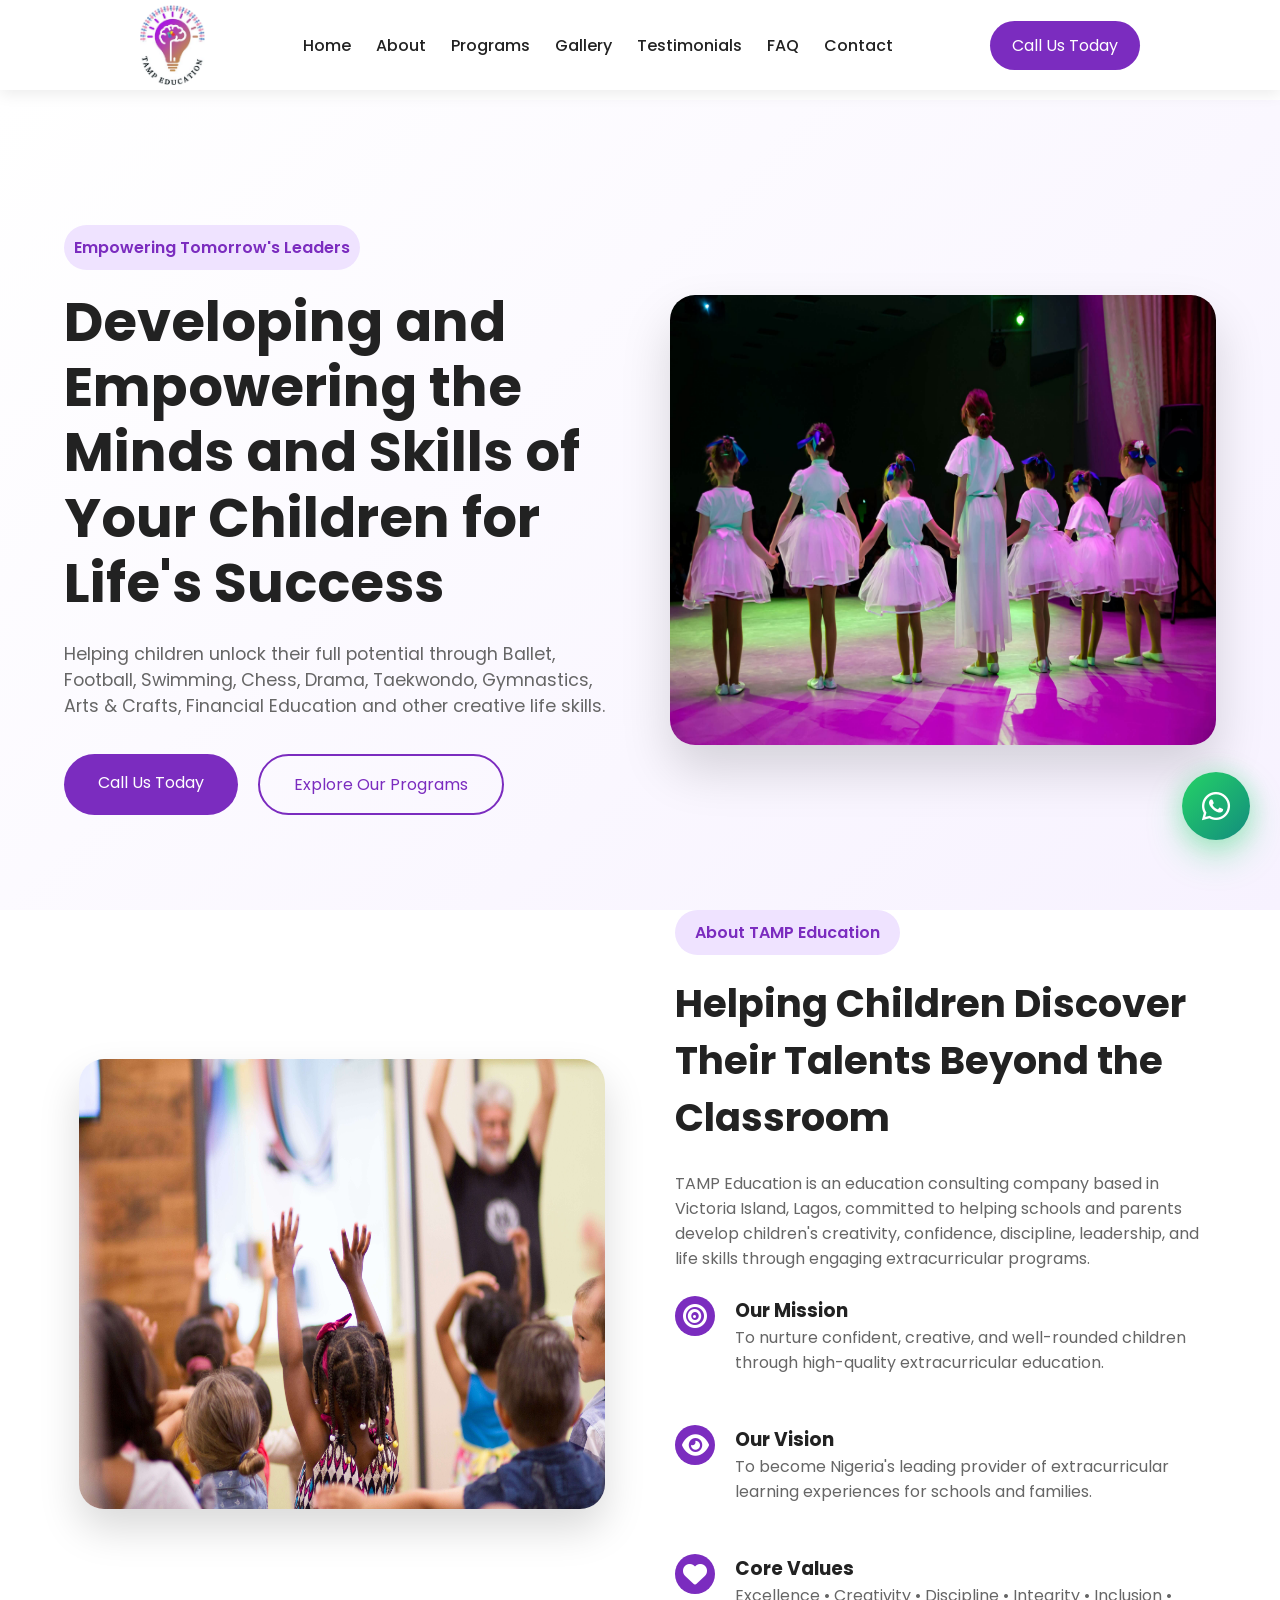
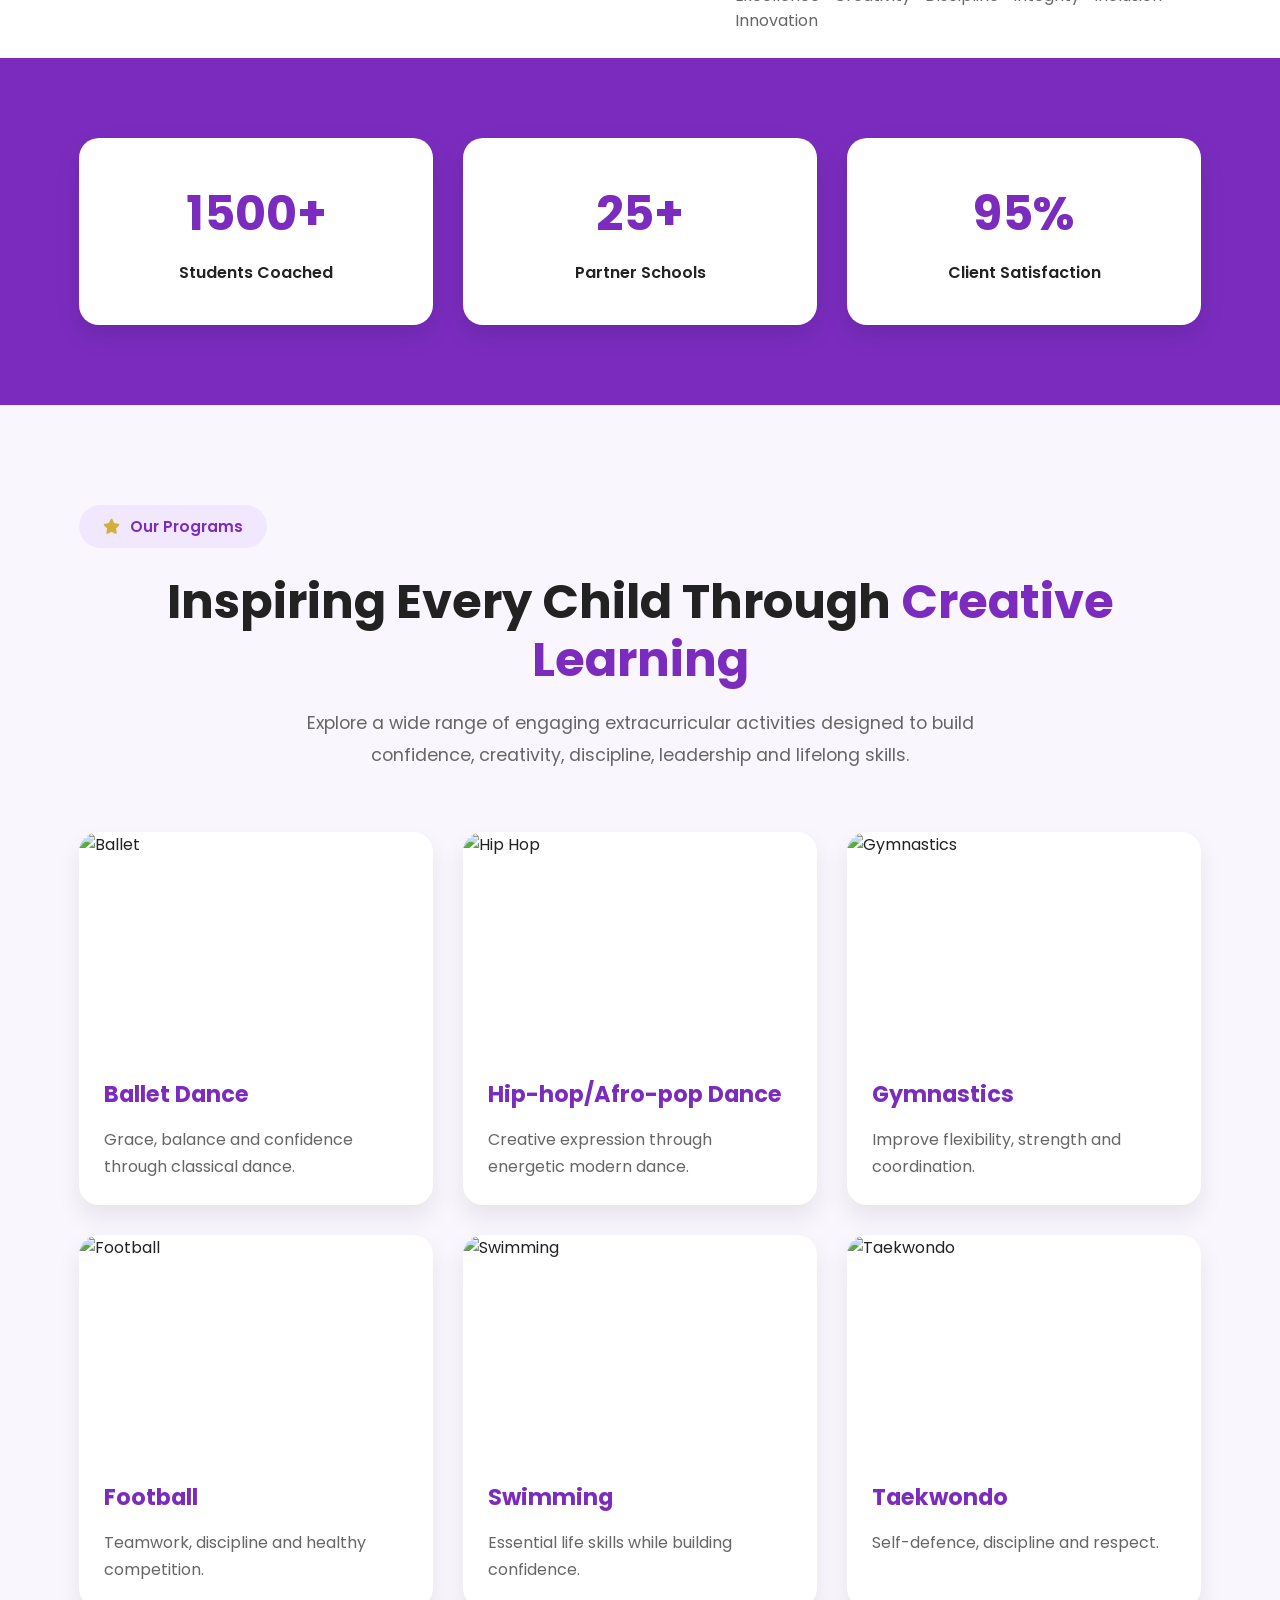
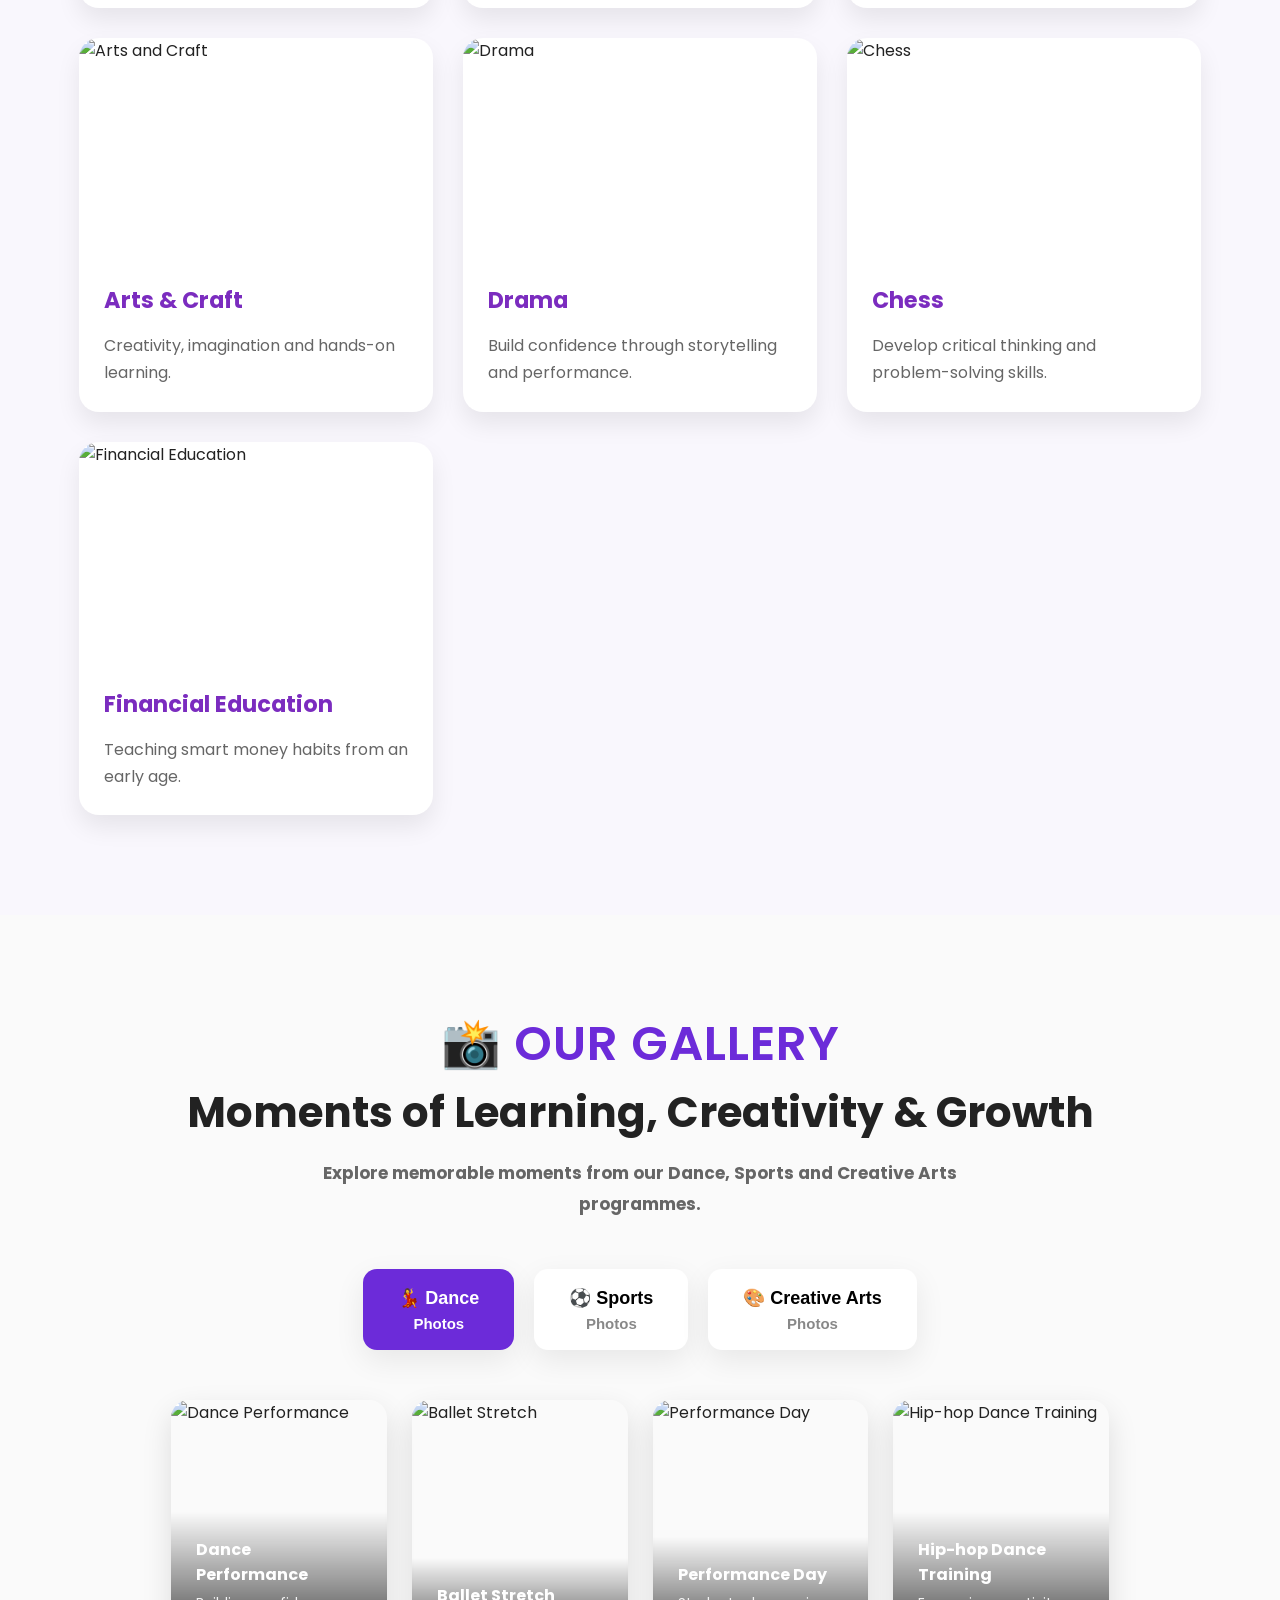
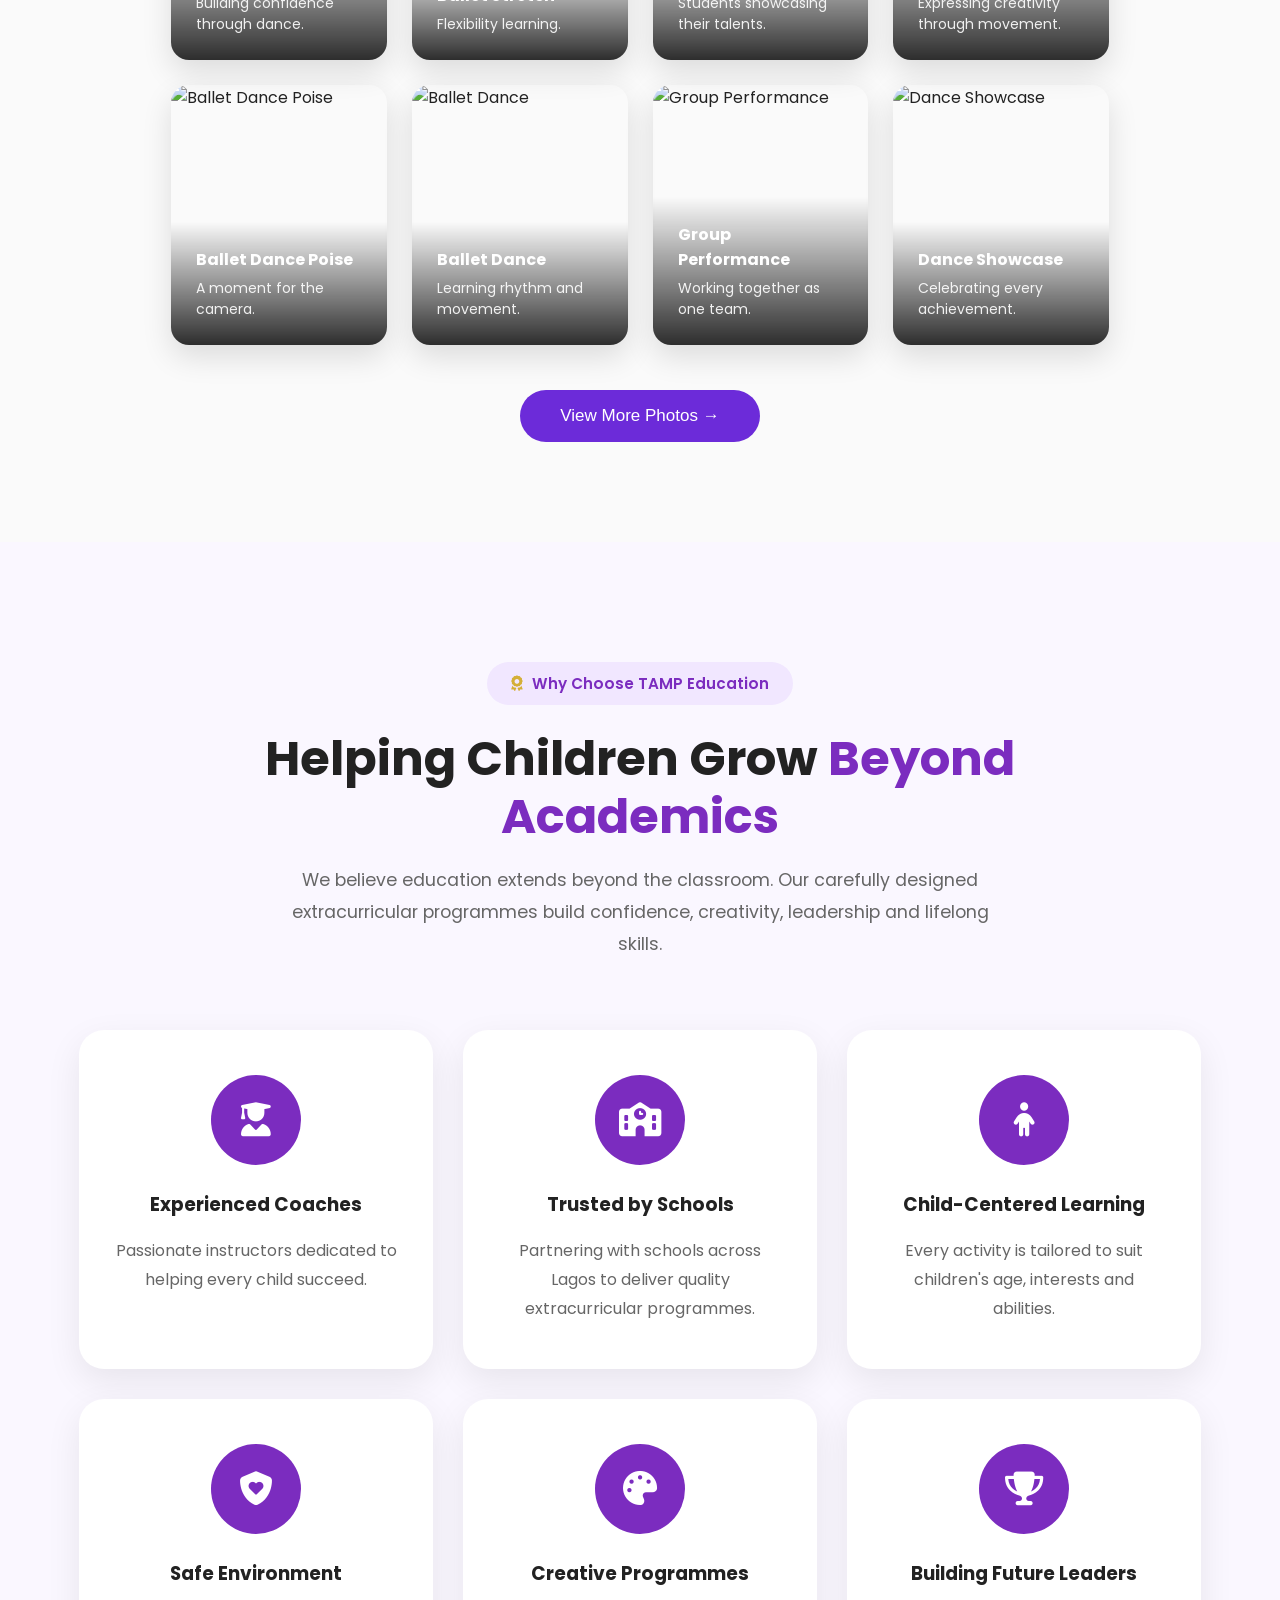
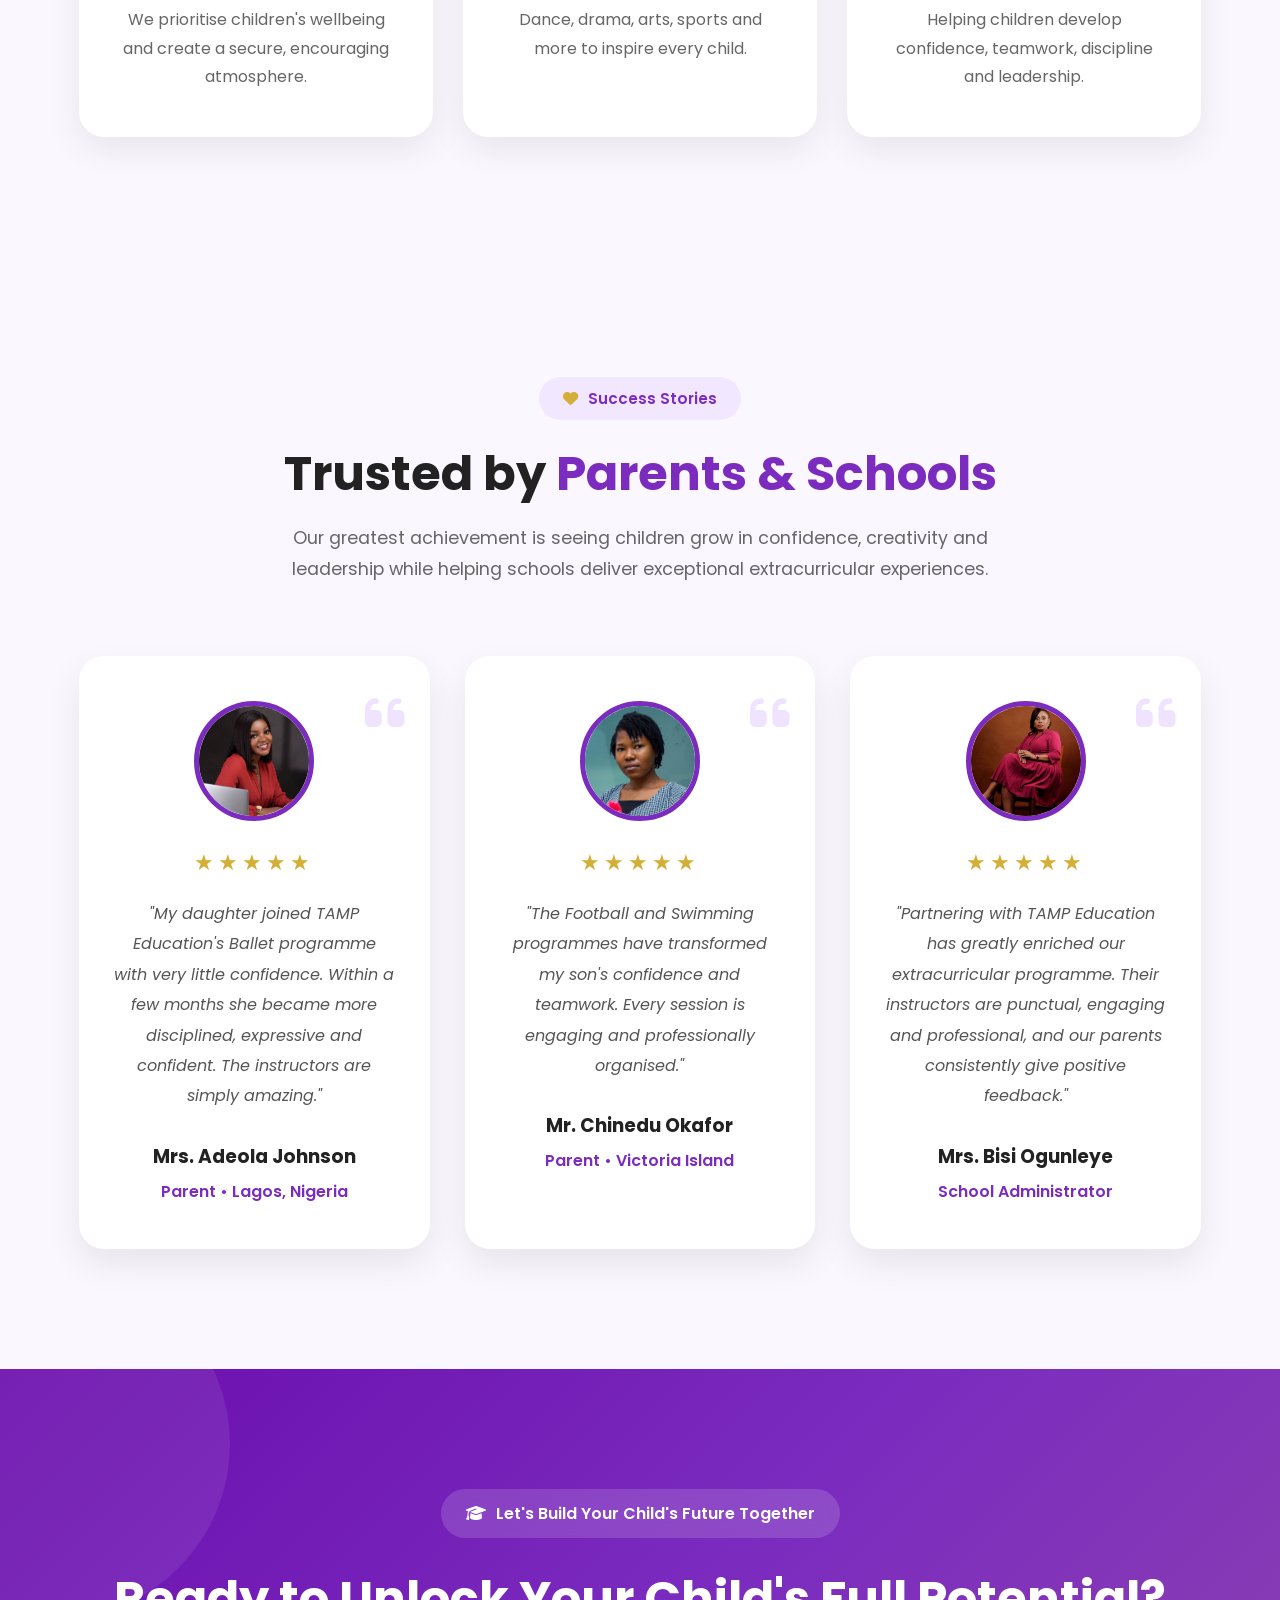
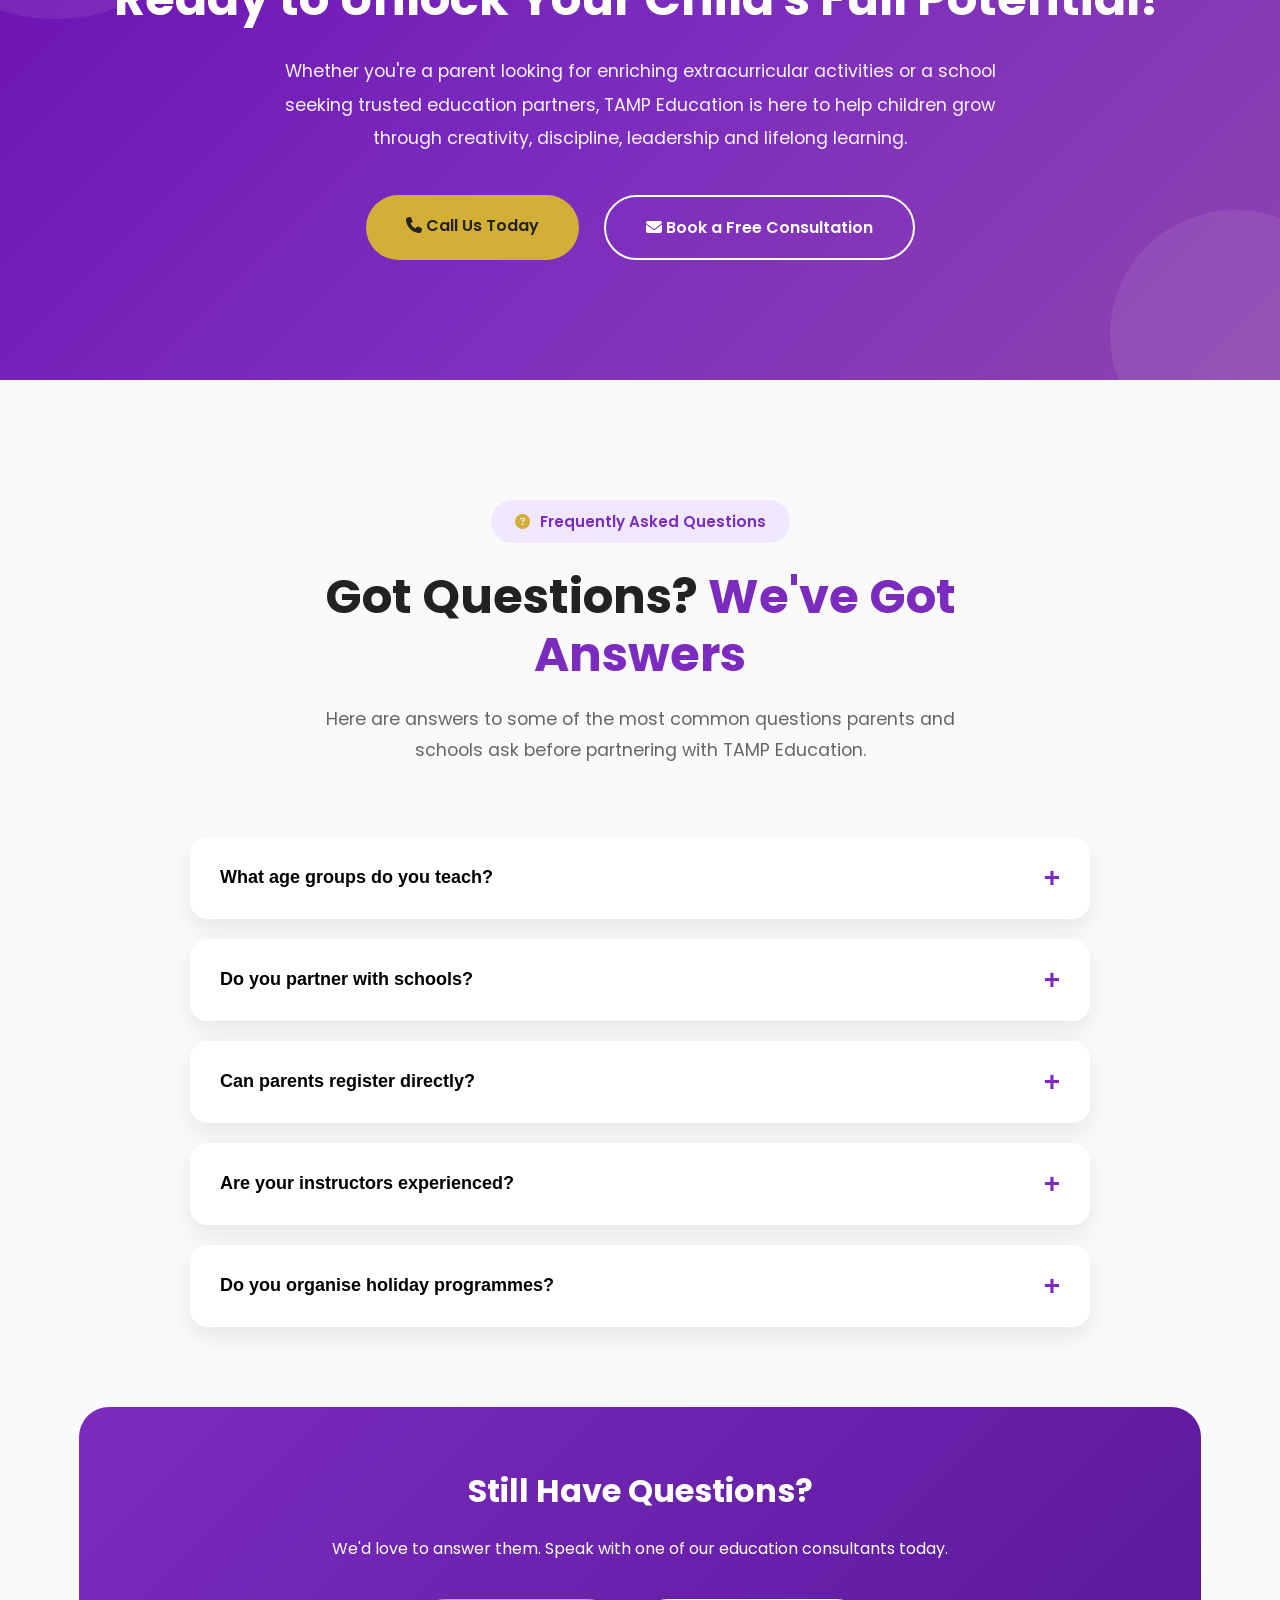
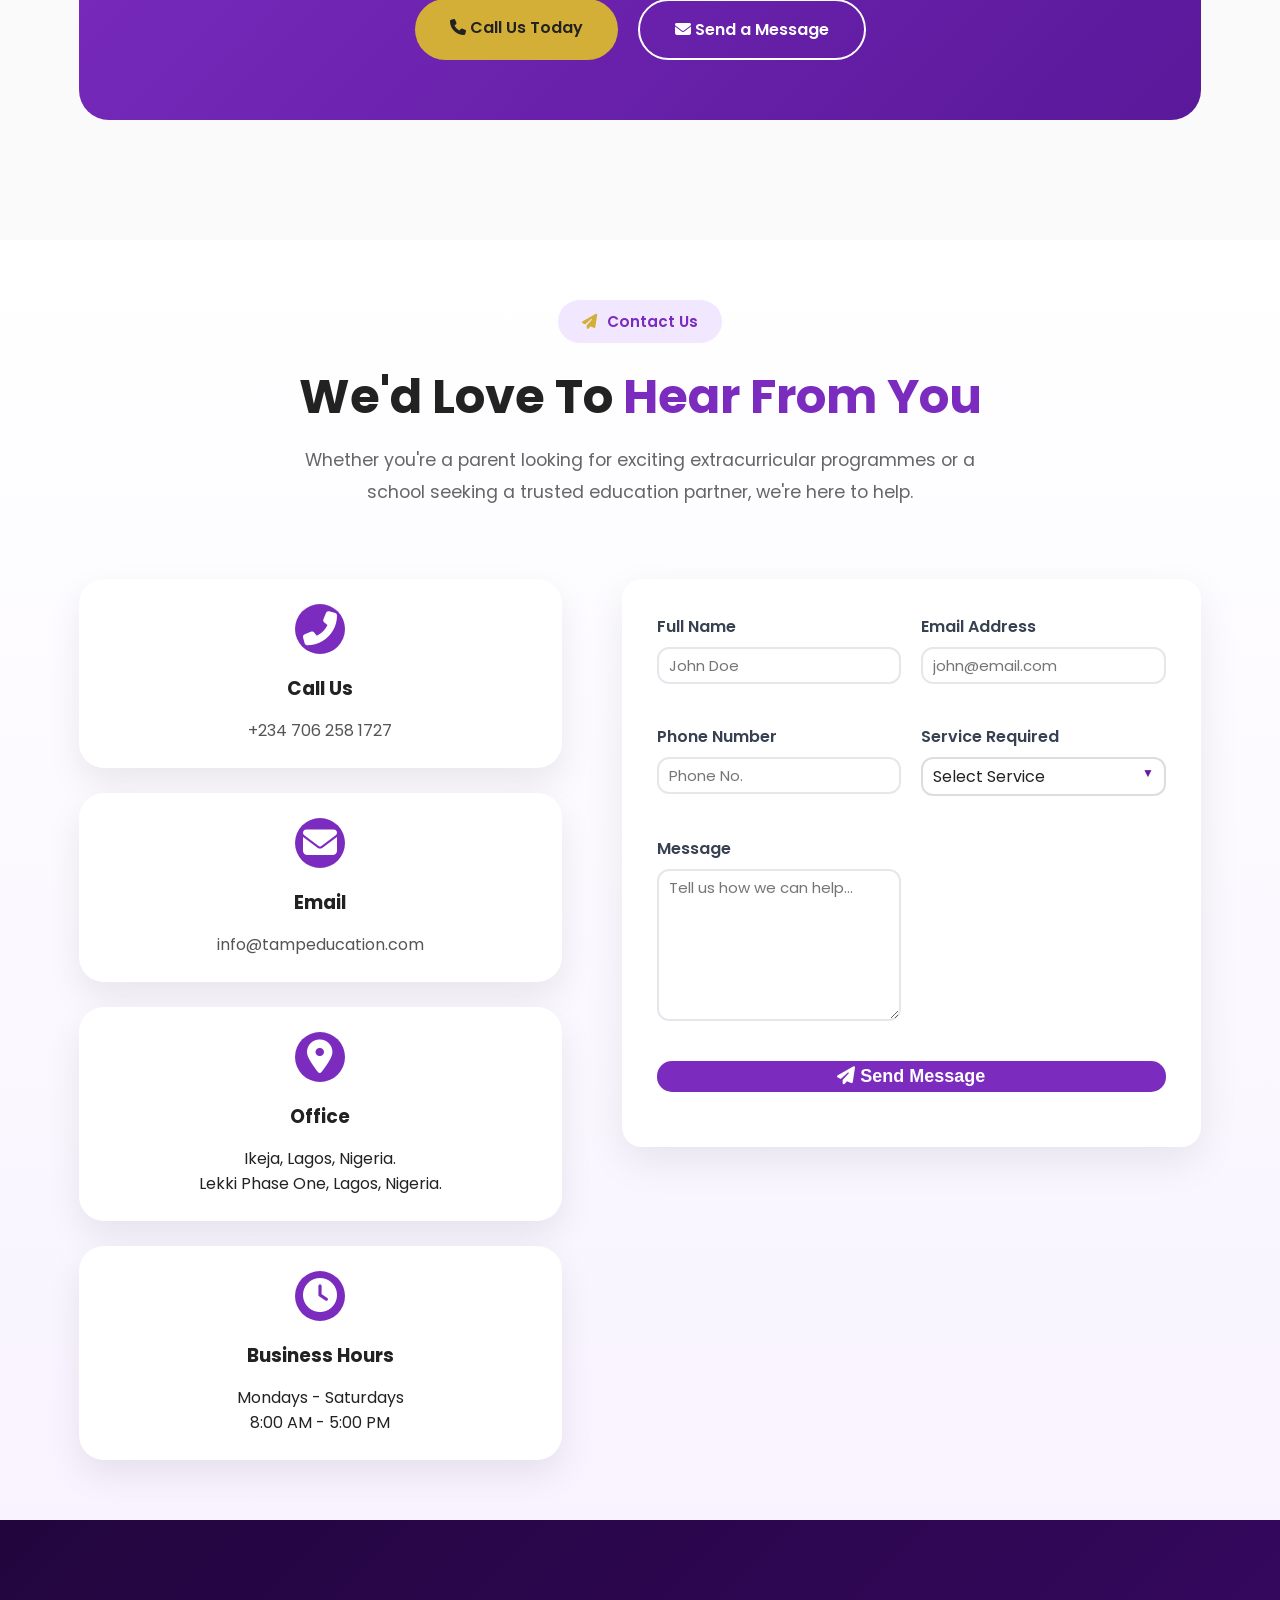
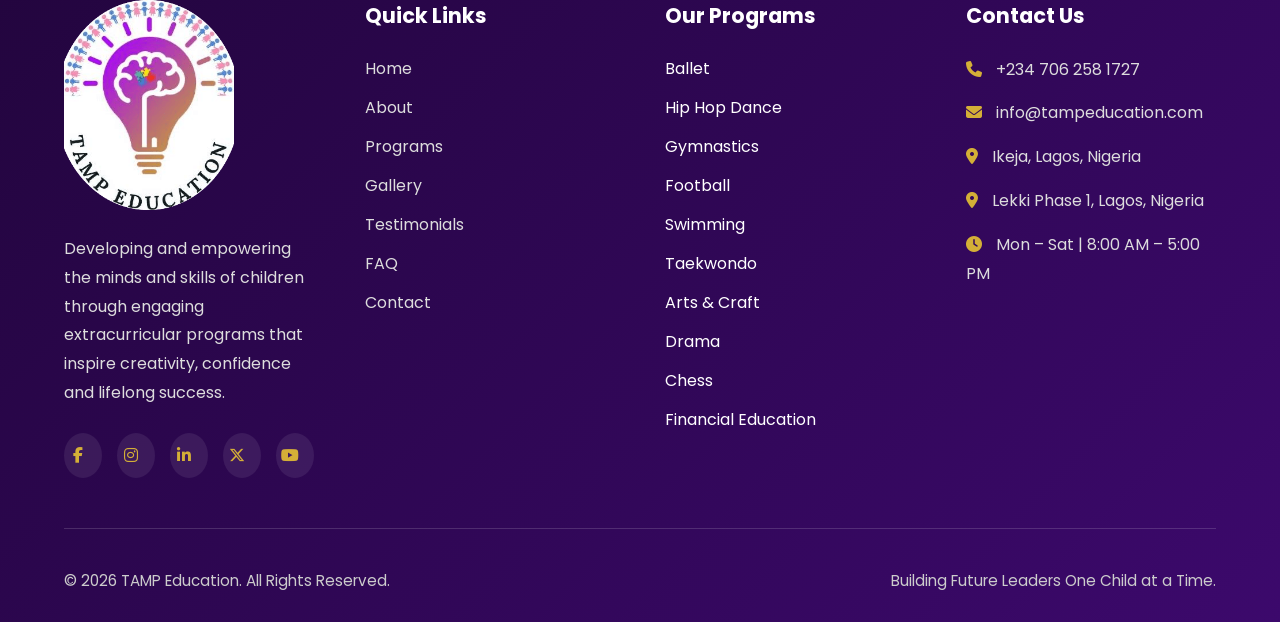
==== commit 3e135c3e: "Update TAMP Education website and SEO" ====
--- a/index.html
+++ b/index.html
@@ -10,10 +10,10 @@
     <title>TAMP Education | Early Childhood Learning & Creative Development in Lagos</title>
 
     <meta name="description"
-          content="TAMP Education is a leading early childhood learning centre in Lagos, Nigeria, offering dance, sports, creative arts, and extracurricular educational programs that help children learn, grow, and thrive.">
+          content="TAMP Education is a leading early childhood learning centre in IKeja, Lekki Phase One, Lagos, Nigeria, offering dance, sports, creative arts, and extracurricular educational programs that help children learn, grow, and thrive. We offer ballet, hiphop, afropop, gymnastics, football, summer camps, chess, dance, arts & craft, swimming, taekwondo, drama, kids club, financial education.  ">
 
     <meta name="keywords"
-          content="TAMP Education, Lagos school, early childhood education, children learning centre, dance classes in lagos, ballet, sport club, Gymnastics, sports for kids, creative arts, preschool Lagos, after school programs">
+          content="TAMP Education, Lagos school, early childhood education, storytelling, lifeskills, dance crew in lagos, dance club near me, children learning centre, dance classes in lagos, ballet, sport club, Gymnastics, sports for kids, creative arts, preschool Lagos, after school programs">
 
     <meta name="author" content="TAMP Education">
 
@@ -23,13 +23,13 @@
     <meta name="theme-color" content="#6A11CB">
 
     <!-- Canonical -->
-    <link rel="canonical" href="https://www.tampeducation.com/">
-
-    <!-- Favicon -->
-    <link rel="icon" href="images/favicon.png" type="image/png">
-
-    <!-- Apple -->
-    <link rel="apple-touch-icon" href="images/favicon.png">
+    <link rel="canonical" href="https://www.education.tampconsulting.space/">
+
+
+        <!-- Favicons -->
+    <link rel="icon" type="image/png" sizes="32x32" href="images/favicon.png">
+    <link rel="icon" type="image/png" sizes="16x16" href="images/favicon.png">
+    <link rel="apple-touch-icon" sizes="180x180" href="images/favicon.png">
 
     <!-- Open Graph -->
     <meta property="og:title"
@@ -39,13 +39,13 @@
           content="Building future leaders through education, sports, dance and creative arts.">
 
     <meta property="og:image"
-          content="images/social-preview.jpg">
+          content="https://education.tampconsulting.space/images/og-image1.jpg">
 
     <meta property="og:type"
           content="website">
 
     <meta property="og:url"
-          content="https://www.tampeducation.com/">
+          content="https://www.education.tampconsulting.space/">
 
     <meta property="og:locale"
           content="en_NG">
@@ -61,13 +61,27 @@
           content="Building future leaders one child at a time.">
 
     <meta name="twitter:image"
-          content="images/social-preview.jpg">
+          content="images/og-image1.jpg">
 
     <!-- Your CSS Files -->
     <!-- Leave your existing CSS links below -->
 
 
-    <link rel="stylesheet" href="style.css">
+    <link rel="stylesheet" href="css/about.css">
+    <link rel="stylesheet" href="css/contact.css">
+    <link rel="stylesheet" href="css/faq.css">
+    <link rel="stylesheet" href="css/footer.css">
+    <link rel="stylesheet" href="css/gallery.css">
+    <link rel="stylesheet" href="css/header.css">
+    <link rel="stylesheet" href="css/hero.css">
+    <link rel="stylesheet" href="css/navbar.css">
+    <link rel="stylesheet" href="css/programs.css">
+    <link rel="stylesheet" href="css/stats.css">
+    <link rel="stylesheet" href="css/style.css">
+    <link rel="stylesheet" href="css/testimonials.css">
+    <link rel="stylesheet" href="css/why.css">
+    <link rel="stylesheet" href="css/whatsapp.css">
+
 
     <!-- Google Fonts -->
 
@@ -81,7 +95,13 @@
     <!-- Icons -->
 
     <link rel="stylesheet"
-        href="https://cdnjs.cloudflare.com/ajax/libs/font-awesome/6.6.0/css/all.min.css">
+        href="https://cdnjs.cloudflare.com/ajax/libs/font-awesome/6.7.2/css/all.min.css">
+
+        <link
+
+rel="manifest"
+
+href="site.webmanifest">
 
 
 
@@ -91,7 +111,7 @@
   "@type":"EducationalOrganization",
   "name":"TAMP Education",
   "description":"Early childhood learning centre offering educational, sports, dance and creative arts programmes.",
-  "url":"https://www.tampeducation.com/",
+  "url":"https://www.education.tampconsulting.space/",
   "email":"info@tampeducation.com",
   "address":{
     "@type":"PostalAddress",
@@ -201,8 +221,11 @@
         <div class="hero-image">
 
             <img src="images/hero.jpg"
-                 alt="Children learning at TAMP Education">
-
+                 width="600"
+                 height="450"
+                 alt="Children learning at TAMP Education"
+                 loading="lazy">
+                
         </div>
 
     </div>
@@ -215,7 +238,11 @@
 
         <div class="about-image">
 
-            <img src="images/about.jpg" alt="Students participating in TAMP Education programs">
+            <img src="images/about.jpg"
+                   width="600"
+                   height="450"
+                   alt="Students participating in TAMP Education programs"
+                   loading="lazy">
 
         </div>
 
@@ -285,7 +312,9 @@
 
         <div class="stat-card">
 
-            <h2 class="counter" data-target="1500">1500+</h2>
+             <h2>
+                    <span class="counter" data-target="1500">0</span>+
+                </h2>
 
             <p>Students Coached</p>
 
@@ -293,17 +322,20 @@
 
         <div class="stat-card">
 
-            <h2 class="counter" data-target="30">30+</h2>
-
+             <h2>
+                    <span class="counter" data-target="25">0</span>+
+                </h2>
             <p>Partner Schools</p>
 
         </div>
 
         <div class="stat-card">
 
-            <h2 class="counter" data-target="95">95%</h2>
-
-            <p>Client Satisfaction (%)</p>
+             <h2>
+                    <span class="counter" data-target="95">0</span>%
+                </h2>
+
+            <p>Client Satisfaction</p>
 
         </div>
 
@@ -339,7 +371,11 @@
         <div class="services-grid">
 
             <div class="service-card">
-                <img src="images/Ballet.jpg" alt="Ballet">
+                <img src="images/Ballet.jpg" 
+                     width="600"
+                     height="450"
+                     alt="Ballet"
+                     loading="lazy">
                 <div class="service-content">
                     <h3>Ballet Dance</h3>
                     <p>Grace, balance and confidence through classical dance.</p>
@@ -347,15 +383,23 @@
             </div>
 
             <div class="service-card">
-                <img src="images/Hiphop.jpg" alt="Hip Hop">
+                <img src="images/Hiphop.jpg"
+                        width="600"
+                        height="450"
+                        alt="Hip Hop"
+                        loading="lazy">
                 <div class="service-content">
-                    <h3>Hip-hop Dance</h3>
+                    <h3>Hip-hop/Afro-pop Dance</h3>
                     <p>Creative expression through energetic modern dance.</p>
                 </div>
             </div>
 
             <div class="service-card">
-                <img src="images/Gymnastics.jpg" alt="Gymnastics">
+                <img src="images/Gymnastics.jpg"
+                        width="600"
+                        height="450"
+                        alt="Gymnastics"
+                        loading="lazy">
                 <div class="service-content">
                     <h3>Gymnastics</h3>
                     <p>Improve flexibility, strength and coordination.</p>
@@ -363,7 +407,11 @@
             </div>
 
             <div class="service-card">
-                <img src="images/Football.jpg" alt="Football">
+                <img src="images/Football.jpg"
+                        width="600"
+                        height="450"
+                        alt="Football"
+                        loading="lazy">
                 <div class="service-content">
                     <h3>Football</h3>
                     <p>Teamwork, discipline and healthy competition.</p>
@@ -371,7 +419,11 @@
             </div>
 
             <div class="service-card">
-                <img src="images/Swimming.jpg" alt="Swimming">
+                <img src="images/Swimming.jpg"
+                         width="600"
+                         height="450" 
+                         alt="Swimming"
+                         loading="lazy">
                 <div class="service-content">
                     <h3>Swimming</h3>
                     <p>Essential life skills while building confidence.</p>
@@ -379,7 +431,11 @@
             </div>
 
             <div class="service-card">
-                <img src="images/Taekwondo.jpg" alt="Taekwondo">
+                <img src="images/Taekwondo.jpg"
+                          width="600"
+                          height="450"
+                          alt="Taekwondo"
+                          loading="lazy">
                 <div class="service-content">
                     <h3>Taekwondo</h3>
                     <p>Self-defence, discipline and respect.</p>
@@ -387,7 +443,11 @@
             </div>
 
             <div class="service-card">
-                <img src="images/Arts and Craft.jpg" alt="Arts and Craft">
+                <img src="images/Arts and Craft.jpg"
+                         width="600"
+                         height="450"
+                         alt="Arts and Craft"
+                         loading="lazy">
                 <div class="service-content">
                     <h3>Arts & Craft</h3>
                     <p>Creativity, imagination and hands-on learning.</p>
@@ -395,7 +455,11 @@
             </div>
 
             <div class="service-card">
-                <img src="images/Drama.jpg" alt="Drama">
+                <img src="images/Drama.jpg"
+                        width="600"
+                        height="450"
+                        alt="Drama"
+                        loading="lazy">
                 <div class="service-content">
                     <h3>Drama</h3>
                     <p>Build confidence through storytelling and performance.</p>
@@ -403,7 +467,11 @@
             </div>
 
             <div class="service-card">
-                <img src="images/Chess.jpg" alt="Chess">
+                <img src="images/Chess.jpg"
+                        width="600"
+                        height="450"
+                        alt="Chess"
+                        loading="lazy">
                 <div class="service-content">
                     <h3>Chess</h3>
                     <p>Develop critical thinking and problem-solving skills.</p>
@@ -411,7 +479,11 @@
             </div>
 
             <div class="service-card">
-                <img src="images/Financial Education.jpg" alt="Financial Education">
+                <img src="images/Financial Education.jpg"
+                        width="600"
+                        height="450"
+                        alt="Financial Education"
+                        loading="lazy">
                 <div class="service-content">
                     <h3>Financial Education</h3>
                     <p>Teaching smart money habits from an early age.</p>
@@ -694,7 +766,10 @@
                 </div>
 
                 <img src="images/testimonials/parent1.jpg"
-                     alt="Parent">
+                        width="600"
+                        height="450"
+                        alt="Parent"
+                        loading="lazy">
 
                 <div class="stars">
 
@@ -736,7 +811,10 @@
                 </div>
 
                 <img src="images/testimonials/parent2.jpg"
-                     alt="Parent">
+                          width="600"
+                          height="450"
+                          alt="Parent"
+                          loading="lazy">
 
                 <div class="stars">
 
@@ -777,7 +855,10 @@
                 </div>
 
                 <img src="images/testimonials/school.jpg"
-                     alt="School Administrator">
+                           width="600"
+                           height="450"
+                           alt="School Administrator"
+                           loading="lazy">
 
                 <div class="stars">
 
@@ -1169,99 +1250,148 @@
             </div>
 
             <!-- Contact Form -->
-
             <div class="contact-form">
 
-                <form>
-
-                    <div class="input-group">
-
-                        <input type="text" placeholder="Full Name" required>
+                <form id="form"
+                      action="https://api.web3forms.com/submit"
+                      method="POST">
+
+                    <!-- Web3Forms Access Key -->
+                    <input
+                        type="hidden"
+                        name="access_key"
+                        value="b2ff462f-a657-4ea6-a08e-e82363fdbef3">
+
+                    <input
+                        type="hidden"
+                        name="subject"
+                        value="New Website Enquiry - TAMP Education">
+
+                    <input
+                        type="hidden"
+                        name="from_name"
+                        value="TAMP Education Website">
+
+                    <!-- Row 1 -->
+                    <div class="form-row">
+
+                        <div class="form-group">
+                            <label>Full Name</label>
+
+                            <input
+                                type="text"
+                                name="name"
+                                placeholder="John Doe"
+                                required>
+                        </div>
+
+                        <div class="form-group">
+                            <label>Email Address</label>
+
+                            <input
+                                type="email"
+                                name="email"
+                                placeholder="john@email.com"
+                                required>
+                        </div>
 
                     </div>
 
-                    <div class="input-group">
-
-                        <input type="email" placeholder="Email Address" required>
+                    <!-- Row 2 -->
+                    <div class="form-row">
+
+                        <div class="form-group">
+                            <label>Phone Number</label>
+
+                            <input
+                                type="text"
+                                name="Phone Number"
+                                placeholder="Phone No.">
+                        </div>
+
+                    <div class="form-group">
+
+                            <label>Service Required</label>
+
+                             <div class="custom-select">
+
+                            <select
+                                name="service"
+                                required>
+
+                                <option value="">Select Service</option>
+
+                                   <option value="General Enquiry">
+                                    General Enquiry
+                                </option>
+
+                                <option value="Ballet">
+                                    Ballet
+                                </option>
+
+                                <option value="Football">
+                                    Football
+                                </option>
+
+                                <option value="Gymnastics">
+                                    Gymnastics
+                                </option>
+
+                                 <option value="Hiphop/Afropop">
+                                    Afropop
+                                </option>
+
+                                 <option value="Swimming">
+                                    Swimming
+                                </option>
+
+                                 <option value="Taekwondo">
+                                    Taekwondo
+                                </option>
+
+                                 <option value="Chess">
+                                    Chess
+                                </option>
+
+                                   <option value="School Partnership">
+                                    School Partnership
+                                </option>
+
+                                   <option value="Chess">
+                                    Drama
+                                </option>
+
+                                   <option value="Arts & Craft">
+                                    Arts & Craft
+                                </option>
+
+                                   <option value="Financial Education">
+                                    Financial Education
+                                </option>
+
+                            </select>
+
+                        </div>
 
                     </div>
 
-                    <div class="input-group">
-
-                        <input type="tel" placeholder="Phone Number">
+                    <!-- Message -->
+
+                    <div class="form-group">
+
+                        <label>Message</label>
+
+                        <textarea
+                            name="message"
+                            rows="6"
+                            placeholder="Tell us how we can help..."
+                            required></textarea>
 
                     </div>
 
-                    <div class="input-group">
-
-                        <select required>
-
-                            <option selected disabled>
-
-                                Select Enquiry
-
-                            </option>
-
-                            <option>
-
-                                Ballet
-
-                            </option>
-
-                            <option>
-
-                                Football
-
-                            </option>
-
-                            <option>
-
-                                Swimming
-
-                            </option>
-
-                            <option>
-
-                                Gymnastics
-
-                            </option>
-                            <option>
-
-                                Chess
-
-                            </option>
-                            <option>
-
-                                Hip-hop
-
-                            </option>
-                            <option>
-
-                                School Partnership
-
-                            </option>
-
-                            <option>
-
-                                General Enquiry
-
-                            </option>
-
-                        </select>
-
-                    </div>
-
-                    <div class="input-group">
-
-                        <textarea rows="6"
-
-                        placeholder="Tell us how we can help..."
-
-                        required></textarea>
-
-                    </div>
-
-                    <button type="submit" class="contact-btn">
+                    <button
+                        class="contact-btn"
+                        type="submit">
 
                         <i class="fas fa-paper-plane"></i>
 
@@ -1273,19 +1403,6 @@
 
             </div>
 
-        </div>
-
-    </div>
-
-
-<p id="successMessage">
-
-Thank you!
-
-We will contact you shortly.
-
-</p>
-
 
 </section>
 
@@ -1293,7 +1410,7 @@
 
     <footer class="footer">
 
-    <div class="container">
+    <div class="footer-container">
 
         <div class="footer-grid">
 
@@ -1312,14 +1429,30 @@
                 </p>
 
                 <div class="social-icons">
-
-                    <a href="#"><i class="fab fa-facebook-f"></i></a>
-
-                    <a href="#"><i class="fab fa-instagram"></i></a>
-
-                    <a href="#"><i class="fab fa-linkedin-in"></i></a>
-
-                    <a href="#"><i class="fab fa-youtube"></i></a>
+                <a href="https://facebook.com/tampeducation"
+                target="_blank"
+                rel="noopener">
+                    <i class="fab fa-facebook-f"></i></a>
+
+                <a href="https://instagram.com/tamp_education"
+                target="_blank"
+                rel="noopener">
+                    <i class="fab fa-instagram"></i></a>
+
+                <a href="https://linkedin.com/company/tampeducation"
+                target="_blank"
+                rel="noopener">
+                    <i class="fab fa-linkedin-in"></i></a>
+
+                <a href="https://x.com/tampeducation"
+                target="_blank"
+                rel="noopener">
+                    <i class="fab fa-x-twitter"></i></a>
+
+                <a href="https://youtube.com/@tampeducation"
+                target="_blank"
+                rel="noopener">
+                    <i class="fab fa-youtube"></i></a>
 
                 </div>
 
@@ -1445,76 +1578,62 @@
 
         <div class="footer-bottom">
 
+                 <p>© <span id="currentYear"></span> TAMP Education. All Rights Reserved.</p>
+
             <p>
 
-                © 2026 TAMP Education. All Rights Reserved.
+                Building Future Leaders One Child at a Time.
 
             </p>
 
-            <p>
-
-                Building Future Leaders One Child at a Time.
-
-            </p>
-
         </div>
 
     </div>
 
 </footer>
 
-<!-- =========================
-     FLOATING ACTION BUTTONS
-========================= -->
-
-<div class="floating-actions">
-
-    <!-- Back To Top -->
-    <button id="backTop" aria-label="Back to Top">
-        ↑
-    </button>
-
-    <!-- WhatsApp -->
-    <div class="whatsapp-container">
-
-        <div id="whatsappMessage" class="whatsapp-message">
-
-            👋 Hi there!<br>
-            Need help enrolling your child?<br>
-            <strong>Chat with us on WhatsApp.</strong>
-
-        </div>
-
-        <a href="https://wa.me/2347062581727"
-           target="_blank"
-           class="whatsapp-float"
-           aria-label="WhatsApp">
-
-            <svg xmlns="http://www.w3.org/2000/svg"
-                 viewBox="0 0 32 32"
-                 fill="none">
-
-                <circle cx="16" cy="16" r="16"
-                        fill="#25D366"/>
-
-                <path
-                fill="#fff"
-                d="M23.2 18.8c-.4-.2-2.2-1.1-2.5-1.2-.3-.1-.6-.2-.8.2-.2.3-.9 1.2-1.1 1.4-.2.2-.4.2-.8.1-.4-.2-1.6-.6-3-1.9-1.1-1-1.9-2.3-2.1-2.7-.2-.4 0-.6.2-.8.2-.2.4-.5.6-.7.2-.2.2-.4.3-.6.1-.2 0-.5 0-.6 0-.2-.8-2-1.1-2.7-.3-.7-.6-.6-.8-.6h-.7c-.2 0-.6.1-.9.4-.3.3-1.2 1.1-1.2 2.7 0 1.6 1.2 3.2 1.3 3.4.2.2 2.3 3.5 5.6 4.9.8.3 1.4.5 1.9.6.8.3 1.5.2 2.1.1.6-.1 2-.8 2.3-1.6.3-.8.3-1.5.2-1.6-.1-.2-.3-.2-.7-.4z"/>
-
-            </svg>
-
-        </a>
-
-    </div>
-
-</div>
-
-
+
+<!--=========================================
+        BACK TO TOP BUTTON
+==========================================-->
+
+<button
+    id="backToTop"
+    class="back-to-top"
+    aria-label="Back to Top"
+>
+
+    <i class="fas fa-arrow-up"></i>
+
+</button>
+
+
+    <!--=========================================
+        FLOATING WHATSAPP BUTTON
+==========================================-->
+
+<a
+    href="https://wa.me/2347062581727?text=Hello%20TAMP%20Education,%20I'm%20interested%20in%20your%20services."
+    class="whatsapp-float"
+    target="_blank"
+    aria-label="Chat with TAMP Education on WhatsApp"
+>
+
+    <span class="whatsapp-tooltip">
+
+        Chat with us
+
+    </span>
+
+    <i class="fab fa-whatsapp"></i>
+
+</a>
 
 
 <div id="progressBar"></div>
 
-    <script src="script.js"></script>
+    <script src="js/script.js"></script>
+     <script src="js/whatsapp.js"></script>
 
 </body>
 
--- a/css/about.css
+++ b/css/about.css
@@ -0,0 +1,112 @@
+
+/* ===========================
+   ABOUT SECTION
+=========================== */
+
+.about{
+
+background:#fff;
+
+}
+
+.about-container{
+
+display:grid;
+
+grid-template-columns:1fr 1fr;
+
+align-items:center;
+
+gap:70px;
+
+}
+
+.about-image img{
+
+width:100%;
+
+border-radius:25px;
+
+box-shadow:0 20px 40px rgba(0,0,0,.15);
+
+}
+
+.section-tag{
+
+display:inline-block;
+
+background:#efe3ff;
+
+color:#7b2cbf;
+
+padding:10px 20px;
+
+border-radius:25px;
+
+font-weight:600;
+
+margin-bottom:20px;
+
+}
+
+.about-content h2{
+
+font-size:2.4rem;
+
+margin-bottom:25px;
+
+color:#222;
+
+}
+
+.about-content p{
+
+color:#666;
+
+margin-bottom:25px;
+
+}
+
+.mission-box{
+
+display:flex;
+
+flex-direction:column;
+
+gap:25px;
+
+}
+
+.mission-item{
+
+display:flex;
+
+gap:20px;
+
+align-items:flex-start;
+
+}
+
+.mission-item i{
+
+background:#7b2cbf;
+
+color:#fff;
+
+width:40px;
+
+height:40px;
+
+display:flex;
+
+justify-content:center;
+
+align-items:center;
+
+border-radius:50%;
+
+font-size:24px;
+
+flex-shrink:0;
+
+}
--- a/css/contact.css
+++ b/css/contact.css
@@ -0,0 +1,348 @@
+
+
+/*=====================================
+        CONTACT SECTION
+=====================================*/
+
+.contact{
+
+padding:60px 0;
+
+background:linear-gradient(to bottom,#ffffff,#f8f3ff);
+
+}
+
+.contact-wrapper{
+
+display:grid;
+
+grid-template-columns:1fr 1.2fr;
+
+gap:60px;
+
+margin-top:70px;
+
+align-items:start;
+
+}
+
+.contact-info{
+
+display:grid;
+
+gap:25px;
+
+}
+
+.contact-card{
+
+background:white;
+
+padding:25px;
+
+border-radius:25px;
+
+text-align:center;
+
+box-shadow:0 15px 35px rgba(0,0,0,.08);
+
+transition:.4s;
+
+}
+
+.contact-card:hover{
+
+transform:translateY(-10px);
+
+}
+
+.contact-card i{
+
+font-size:34px;
+
+width:50px;
+
+height:50px;
+
+line-height:50px;
+
+background:#7b2cbf;
+
+color:white;
+
+border-radius:50%;
+
+margin-bottom:20px;
+
+}
+
+.contact-card h3{
+
+margin-bottom:15px;
+
+}
+
+.contact-card a{
+
+color:#555;
+
+text-decoration:none;
+
+}
+
+
+/* BUTTON */
+
+.contact-btn{
+
+width:100%;
+
+padding:5px;
+
+max-height: 40px;
+
+border:none;
+
+border-radius:15px;
+
+background:#7b2cbf;
+
+color:white;
+
+font-size:18px;
+
+font-weight:600;
+
+cursor:pointer;
+
+transition:.3s;
+
+grid-column: 1/ -1;
+
+}
+
+.contact-btn:hover{
+
+background:#d4af37;
+
+color:#222;
+
+}
+@media(max-width:900px){
+
+.contact-wrapper{
+
+grid-template-columns:1fr;
+
+}
+
+.contact-form{
+
+margin-top:20px;
+
+}
+
+}
+
+
+
+
+
+
+
+
+.contact-grid{
+    display:grid;
+    grid-template-columns:1fr 1fr;
+    gap:70px;
+    align-items:center;
+}
+
+/* TEXT */
+
+.contact-content h2{
+    font-size:2.7rem;
+    color:#1f2937;
+    margin-bottom:15px;
+}
+
+.contact-intro{
+    color:#6b7280;
+    line-height:1.8;
+    margin-bottom:35px;
+}
+
+/* FORM */
+
+.contact-form{
+    background:#fff;
+    padding:35px;
+    border-radius:20px;
+    box-shadow:0 15px 40px rgba(0,0,0,.08);
+}
+
+.form-row{
+    display:grid;
+    grid-template-columns:1fr 1fr;
+    gap:20px;
+    margin-bottom:20px;
+}
+
+.form-group{
+    display:flex;
+    flex-direction:column;
+    margin-bottom:20px;
+}
+
+.form-group label{
+    font-weight:600;
+    margin-bottom:8px;
+    color:#374151;
+}
+
+.form-group input,
+.form-group textarea,
+.form-group select{
+
+    width:100%;
+    padding:5px 10px;
+    border:2px solid #e5e7eb;
+    border-radius:12px;
+    font-size:15px;
+    transition:.3s;
+    font-family:inherit;
+}
+
+.form-group textarea{
+    resize:vertical;
+    grid-column: 1/ -1;
+}
+
+.form-group input:focus,
+.form-group textarea:focus,
+.form-group select:focus{
+
+    outline:none;
+    border-color:#7b2cbf;
+    box-shadow:0 0 0 4px rgba(37,99,235,.10);
+}
+
+
+
+/* MOBILE */
+
+@media(max-width:900px){
+
+.contact-grid{
+
+    grid-template-columns:1fr;
+}
+
+.contact-image{
+
+    order:1;
+}
+
+.contact-content{
+
+    order:2;
+}
+
+.form-row{
+
+    grid-template-columns:1fr;
+}
+
+.contact-content h2{
+
+    text-align:center;
+    font-size:2.2rem;
+}
+
+.contact-intro{
+
+    text-align:center;
+}
+
+.footer-social{
+
+    justify-content:center;
+}
+}
+
+
+/*==========================
+    CUSTOM SELECT
+==========================*/
+
+.custom-select{
+    position:relative;
+    width:100%;
+}
+
+.select-selected{
+    background:#fff;
+    border:2px solid #ddd;
+    border-radius:12px;
+    padding:5px 10px;
+    cursor:pointer;
+    font-size:16px;
+    transition:.3s;
+}
+
+.select-selected:hover{
+    border-color:#6a1b9a;
+}
+
+.select-selected::after{
+    content:"▼";
+    float:right;
+    color:#6a1b9a;
+    font-size:12px;
+}
+
+.select-arrow-active::after{
+    content:"▲";
+}
+
+.select-items{
+    position:absolute;
+    left:0;
+    right:0;
+    margin-top:6px;
+    background:#fff;
+    border-radius:12px;
+    overflow:hidden;
+    box-shadow:0 15px 35px rgba(0,0,0,.15);
+    z-index:999;
+}
+
+.select-items div{
+    padding:2px 2px;
+    cursor:pointer;
+    transition:.25s;
+}
+
+.select-items div:hover{
+    background:#6a1b9a;
+    color:#fff;
+}
+
+.same-as-selected{
+    background:#6a1b9a;
+    color:#fff;
+}
+
+.select-hide{
+    display:none;
+}
+
+
+.custom-select{
+    position: relative;
+    width: 100%;
+}
+
+.custom-select select{
+    display: none;
+}
--- a/css/faq.css
+++ b/css/faq.css
@@ -0,0 +1,221 @@
+
+/*==========================
+FAQ SECTION
+==========================*/
+
+.faq{
+
+padding:120px 0;
+
+background:#fafafa;
+
+}
+
+.faq-container{
+
+max-width:900px;
+
+margin:60px auto;
+
+}
+
+.faq-item{
+
+background:white;
+
+margin-bottom:20px;
+
+border-radius:18px;
+
+overflow:hidden;
+
+box-shadow:0 10px 25px rgba(0,0,0,.08);
+
+}
+
+.faq-question{
+
+width:100%;
+
+background:white;
+
+border:none;
+
+padding:25px 30px;
+
+font-size:18px;
+
+font-weight:600;
+
+display:flex;
+
+justify-content:space-between;
+
+align-items:center;
+
+cursor:pointer;
+
+transition:.3s;
+
+}
+
+.faq-question:hover{
+
+background:#f6efff;
+
+}
+
+.faq-question span{
+
+font-size:28px;
+
+color:#7b2cbf;
+
+font-weight:700;
+
+}
+
+.faq-answer{
+
+max-height:0;
+
+overflow:hidden;
+
+transition:max-height .4s ease;
+
+background:white;
+
+}
+
+.faq-answer p{
+
+padding:0 30px 25px;
+
+line-height:1.8;
+
+color:#666;
+
+}
+
+.faq-contact{
+
+margin-top:80px;
+
+background:linear-gradient(135deg,#7b2cbf,#5a189a);
+
+padding:60px;
+
+border-radius:30px;
+
+text-align:center;
+
+color:white;
+
+}
+
+.faq-contact h3{
+
+font-size:2rem;
+
+margin-bottom:20px;
+
+}
+
+.faq-contact p{
+
+max-width:650px;
+
+margin:0 auto 35px;
+
+line-height:1.8;
+
+}
+
+.faq-buttons{
+
+display:flex;
+
+justify-content:center;
+
+gap:20px;
+
+flex-wrap:wrap;
+
+}
+
+.faq-call{
+
+background:#d4af37;
+
+color:#222;
+
+padding:16px 35px;
+
+border-radius:40px;
+
+font-weight:600;
+
+transition:.3s;
+
+}
+
+.faq-call:hover{
+
+background:white;
+
+transform:translateY(-5px);
+
+}
+
+.faq-message{
+
+border:2px solid white;
+
+color:white;
+
+padding:16px 35px;
+
+border-radius:40px;
+
+font-weight:600;
+
+transition:.3s;
+
+}
+
+.faq-message:hover{
+
+background:white;
+
+color:#7b2cbf;
+
+} 
+
+@media(max-width:768px){
+
+.faq-contact{
+
+padding:40px 25px;
+
+}
+
+.faq-buttons{
+
+flex-direction:column;
+
+align-items:center;
+
+}
+
+.faq-call,
+.faq-message{
+
+width:100%;
+max-width:320px;
+
+text-align:center;
+
+}
+
+}
+
--- a/css/footer.css
+++ b/css/footer.css
@@ -0,0 +1,170 @@
+
+/*==========================
+FOOTER
+==========================*/
+
+.footer{
+
+background:linear-gradient(135deg,#22053d,#3c096c);
+
+color:white;
+
+padding:80px 0 30px;
+
+}
+
+.footer-container{
+    width:90%;
+    max-width:1400px;
+    margin:auto;
+}
+
+.footer-grid{
+
+display:grid;
+
+grid-template-columns:repeat(auto-fit,minmax(240px,1fr));
+
+gap:50px;
+
+margin-bottom:50px;
+
+}
+
+.footer-logo{
+
+width:170px;
+
+margin-bottom:25px;
+
+}
+
+.footer-column p{
+
+line-height:1.8;
+
+color:#ddd;
+
+margin-bottom:15px;
+
+}
+
+.footer-column h3{
+
+margin-bottom:25px;
+
+color:#fff;
+
+font-size:1.3rem;
+
+}
+
+.footer-column ul{
+
+list-style:none;
+
+padding:0;
+
+}
+
+.footer-column ul li{
+
+margin-bottom:14px;
+
+}
+
+.footer-column a{
+
+text-decoration:none;
+
+color:#ddd;
+
+transition:.3s;
+
+}
+
+.footer-column a:hover{
+
+color:#d4af37;
+
+padding-left:5px;
+
+}
+
+.footer-column i{
+
+color:#d4af37;
+
+margin-right:10px;
+
+}
+
+.social-icons{
+
+display:flex;
+
+gap:15px;
+
+margin-top:25px;
+
+}
+
+.social-icons a{
+
+width:45px;
+
+height:45px;
+
+background:rgba(255,255,255,.08);
+
+display:flex;
+
+justify-content:center;
+
+align-items:center;
+
+border-radius:50%;
+
+transition:.3s;
+
+}
+
+.social-icons a:hover{
+
+background:#d4af37;
+
+color:#222;
+
+transform:translateY(-5px);
+
+}
+
+.footer hr{
+
+border:none;
+
+height:1px;
+
+background:rgba(255,255,255,.15);
+
+margin:40px 0;
+
+}
+
+.footer-bottom{
+
+display:flex;
+
+justify-content:space-between;
+
+align-items:center;
+
+flex-wrap:wrap;
+
+gap:15px;
+
+font-size:.95rem;
+
+color:#ccc;
+
+}
--- a/css/gallery.css
+++ b/css/gallery.css
@@ -0,0 +1,427 @@
+
+
+/*========================================
+            GALLERY SECTION
+========================================*/
+
+.gallery{
+    padding:100px 8%;
+    background:#fafafa;
+}
+
+.gallery .section-title{
+    text-align:center;
+    margin-bottom:50px;
+}
+
+.gallery .section-title span{
+    display:inline-block;
+    color:#6C2BD9;
+    font-weight:600;
+    letter-spacing:1px;
+    margin-bottom:15px;
+}
+
+.gallery .section-title h2{
+    font-size:42px;
+    margin-bottom:20px;
+    color:#222;
+}
+
+.gallery .section-title p{
+    max-width:750px;
+    margin:auto;
+    color:#666;
+    font-size:17px;
+    line-height:1.8;
+}
+
+.gallery-tabs{
+
+    display:flex;
+    justify-content:center;
+    gap:20px;
+
+    margin-bottom:50px;
+
+    flex-wrap:wrap;
+
+}
+
+.tab-btn{
+
+    background:white;
+
+    border:none;
+
+    padding:18px 35px;
+
+    border-radius:14px;
+
+    cursor:pointer;
+
+    transition:.35s;
+
+    font-size:18px;
+
+    font-weight:600;
+
+    box-shadow:0 10px 30px rgba(0,0,0,.08);
+
+    display:flex;
+
+    flex-direction:column;
+
+    align-items:center;
+
+}
+
+.tab-btn small{
+
+    color:#888;
+
+    margin-top:6px;
+
+}
+
+.tab-btn:hover{
+
+    transform:translateY(-5px);
+
+}
+
+.tab-btn.active{
+
+    background:#6C2BD9;
+
+    color:white;
+
+}
+
+.tab-btn.active small{
+
+    color:white;
+
+}
+
+.gallery-grid{
+
+    display:grid;
+
+    grid-template-columns:repeat(4,1fr);
+
+    gap:25px;
+
+}
+
+.gallery-item{
+
+    position:relative;
+
+    overflow:hidden;
+
+    border-radius:18px;
+
+    cursor:pointer;
+
+    box-shadow:0 12px 30px rgba(0,0,0,.12);
+
+    transition:.4s;
+
+}
+
+.gallery-item img{
+
+    width:100%;
+
+    height:260px;
+
+    object-fit:cover;
+
+    display:block;
+
+    transition:.5s;
+
+}
+
+.gallery-item:hover img{
+
+    transform:scale(1.12);
+
+}
+
+.gallery-item:hover{
+
+    transform:translateY(-8px);
+
+}
+
+.gallery-overlay{
+
+    position:absolute;
+
+    left:0;
+
+    right:0;
+
+    bottom:0;
+
+    padding:25px;
+
+    color:white;
+
+    background:linear-gradient(transparent,rgba(0,0,0,.82));
+
+}
+
+.gallery-overlay h4{
+
+    margin-bottom:6px;
+
+}
+
+.gallery-overlay p{
+
+    font-size:14px;
+
+    opacity:.9;
+
+}
+
+.gallery-button{
+
+    text-align:center;
+
+    margin-top:45px;
+
+}
+
+.gallery-button button{
+
+    background:#6C2BD9;
+
+    color:white;
+
+    border:none;
+
+    padding:16px 40px;
+
+    border-radius:40px;
+
+    cursor:pointer;
+
+    font-size:17px;
+
+    transition:.35s;
+
+}
+
+.gallery-button button:hover{
+
+    background:#5420af;
+
+    transform:translateY(-3px);
+
+}
+
+
+.gallery-grid{
+
+transition:opacity .35s ease;
+
+}
+
+
+
+
+
+
+
+
+.lightbox{
+
+    position:fixed;
+
+    inset:0;
+
+    background:rgba(0,0,0,.94);
+
+    display:none;
+
+    justify-content:center;
+
+    align-items:center;
+
+    z-index:99999;
+
+    flex-direction:column;
+
+}
+
+.lightbox img{
+
+    max-width:85%;
+
+    max-height:75vh;
+
+    border-radius:12px;
+
+    box-shadow:0 0 40px rgba(0,0,0,.5);
+
+}
+
+.close-lightbox{
+
+    position:absolute;
+
+    top:25px;
+
+    right:40px;
+
+    font-size:45px;
+
+    color:white;
+
+    cursor:pointer;
+
+}
+
+.prev,
+.next{
+
+    position:absolute;
+
+    top:50%;
+
+    transform:translateY(-50%);
+
+    background:rgba(255,255,255,.15);
+
+    color:white;
+
+    border:none;
+
+    width:55px;
+
+    height:55px;
+
+    border-radius:50%;
+
+    font-size:24px;
+
+    cursor:pointer;
+
+    transition:.3s;
+
+}
+
+.prev:hover,
+.next:hover{
+
+    background:#6C2BD9;
+
+}
+
+.prev{
+
+    left:40px;
+
+}
+
+.next{
+
+    right:40px;
+
+}
+
+.lightbox-caption{
+
+    color:white;
+
+    text-align:center;
+
+    margin-top:25px;
+
+}
+
+.lightbox-caption h3{
+
+    margin-bottom:10px;
+
+    font-size:28px;
+
+}
+
+.lightbox-caption p{
+
+    color:#ddd;
+
+}
+
+#image-counter{
+
+    display:block;
+
+    margin-top:12px;
+
+    color:#aaa;
+
+}
+
+.gallery-item{
+
+    animation:fadeGallery .45s;
+
+}
+
+@keyframes fadeGallery{
+
+    from{
+
+        opacity:0;
+
+        transform:translateY(20px);
+
+    }
+
+    to{
+
+        opacity:1;
+
+        transform:translateY(0);
+
+    }
+
+}
+
+@media(max-width:1000px){
+
+.gallery-grid{
+
+grid-template-columns:repeat(2,1fr);
+
+}
+
+}
+
+@media(max-width:650px){
+
+.gallery-grid{
+
+grid-template-columns:1fr;
+
+}
+
+.gallery .section-title h2{
+
+font-size:32px;
+
+}
+
+.tab-btn{
+
+width:100%;
+
+}
+
+}
--- a/css/header.css
+++ b/css/header.css
@@ -0,0 +1,163 @@
+/* RESET */
+
+
+
+*{
+    margin:0;
+    padding:0;
+    box-sizing:border-box;
+}
+
+html{
+    scroll-behavior:smooth;
+}
+
+body{
+    font-family:'Poppins',sans-serif;
+    color:#222;
+    background:#fff;
+}
+
+img{
+    max-width:100%;
+    display:block;
+}
+
+a{
+    text-decoration:none;
+}
+
+ul{
+    list-style:none;
+}
+:root{
+
+--purple:#7b2cbf;
+--gold:#d4af37;
+--white:#ffffff;
+--black:#222;
+--light:#f8f8f8;
+
+}
+.header{
+
+position:fixed;
+top:0;
+left:0;
+width:100%;
+background:#fff;
+z-index:99999;
+box-shadow:0 4px 15px rgba(0,0,0,.08);
+padding: 0;
+
+}
+
+:root{
+
+    --purple:#7b2cbf;
+    --gold:#d4af37;
+    --white:#ffffff;
+    --black:#222;
+    --light:#f8f8f8;
+
+}
+
+/*==============================================
+                GLOBAL CONTAINER
+==============================================*/
+
+.container{
+
+    width:90%;
+
+    max-width:1200px;
+
+    margin:0 auto;
+
+    padding:0 15px;
+
+}
+
+
+/*=========================
+SECTION HEADING
+==========================*/
+
+.section-heading{
+
+    text-align:center;
+
+    max-width:850px;
+
+    margin:0 auto 70px;
+
+}
+
+.section-badge{
+
+    display:inline-flex;
+
+    align-items:center;
+
+    gap:10px;
+
+    background:#f1e7ff;
+
+    color:#7b2cbf;
+
+    padding:10px 24px;
+
+    border-radius:40px;
+
+    font-size:.95rem;
+
+    font-weight:600;
+
+    margin-bottom:25px;
+
+}
+
+.section-badge i{
+
+    color:#d4af37;
+
+}
+
+.section-title{
+
+    font-size:3rem;
+
+    line-height:1.2;
+
+    color:#222;
+
+    margin-bottom:20px;
+
+    font-weight:700;
+
+    text-align: center;
+
+}
+
+.section-title span{
+
+    color:#7b2cbf;
+
+}
+
+.section-subtitle{
+
+    max-width:700px;
+
+    margin:auto;
+
+    font-size:1.1rem;
+
+    color:#666;
+
+    line-height:1.8;
+
+    text-align: center;
+
+}
+
--- a/css/hero.css
+++ b/css/hero.css
@@ -0,0 +1,169 @@
+
+/* ===========================
+   HERO SECTION
+=========================== */
+
+.hero{
+
+    margin-top:100px;
+
+    min-height:90vh;
+
+    display:flex;
+
+    align-items:center;
+
+    background:linear-gradient(135deg,#ffffff,#f7f2ff);
+
+    position:relative;
+
+    overflow:hidden;
+
+    padding-top: 30px;
+
+}
+
+.hero-container{
+
+    width:90%;
+
+    max-width:1300px;
+
+    margin:auto;
+
+    display:grid;
+
+    grid-template-columns:1fr 1fr;
+
+    align-items:center;
+
+    gap:60px;
+
+}
+
+.hero-tag{
+
+    display:inline-block;
+
+    background:#efe3ff;
+
+    color:#7b2cbf;
+
+    padding:10px 10px;
+
+    border-radius:30px;
+
+    margin-bottom:20px;
+
+    font-weight:600;
+
+}
+
+.hero h1{
+
+    font-size:3.4rem;
+
+    line-height:1.2;
+
+    color:#222;
+
+    margin-bottom:25px;
+
+}
+
+.hero p{
+
+    color:#666;
+
+    font-size:1.1rem;
+
+    margin-bottom:35px;
+
+}
+
+.hero-buttons{
+
+    display:flex;
+
+    gap:20px;
+
+    flex-wrap:wrap;
+
+}
+
+.hero-primary{
+
+    background:#7b2cbf;
+
+    color:white;
+
+    padding:16px 34px;
+
+    border-radius:50px;
+
+    transition:.3s;
+
+}
+
+.hero-primary:hover{
+
+    background:#5a189a;
+
+    transform:translateY(-3px);
+
+}
+
+.hero-secondary{
+
+    border:2px solid #7b2cbf;
+
+    color:#7b2cbf;
+
+    padding:16px 34px;
+
+    border-radius:50px;
+
+    transition:.3s;
+
+}
+
+.hero-secondary:hover{
+
+    background:#7b2cbf;
+
+    color:white;
+
+}
+
+.hero-image img{
+
+    width:100%;
+
+    border-radius:25px;
+
+    box-shadow:0 25px 50px rgba(0,0,0,.15);
+
+}
+@media(max-width:900px){
+
+.hero-container{
+
+grid-template-columns:1fr;
+
+text-align:center;
+
+}
+
+.hero h1{
+
+font-size:2.4rem;
+
+}
+
+.hero-buttons{
+
+justify-content:center;
+
+}
+
+}
--- a/css/navbar.css
+++ b/css/navbar.css
@@ -0,0 +1,104 @@
+
+.navbar{
+
+width:90%;
+max-width:1000px;
+margin:auto;
+
+display:flex;
+justify-content:space-between;
+align-items:center;
+
+padding:5px 0;
+min-height:70px;
+
+}
+
+.logo img{
+
+width:65px;
+height:auto;
+
+}
+
+.nav-links{
+
+display:flex;
+gap:25px;
+
+}
+
+.nav-links a{
+
+color:#222;
+font-weight:500;
+transition:.3s;
+
+}
+
+.nav-links a:hover{
+
+color:var(--purple);
+
+}
+
+.btn-nav{
+
+background:var(--purple);
+color:white;
+
+padding:12px 22px;
+
+border-radius:30px;
+
+transition:.3s;
+
+}
+
+.btn-nav:hover{
+
+background:var(--gold);
+
+}
+
+.hamburger{
+
+display:none;
+
+flex-direction:column;
+
+gap:6px;
+
+cursor:pointer;
+
+}
+
+.hamburger span{
+
+width:28px;
+height:3px;
+background:#222;
+
+}
+@media(max-width:900px){
+
+.nav-links{
+
+display:none;
+
+}
+
+.btn-nav{
+
+display:none;
+
+}
+
+.hamburger{
+
+display:flex;
+
+}
+
+}
+
--- a/css/programs.css
+++ b/css/programs.css
@@ -0,0 +1,80 @@
+
+/*=========================
+PROGRAMS
+==========================*/
+
+.services{
+
+background:#f9f7fd;
+
+padding:100px 0;
+
+}
+
+.services-grid{
+
+display:grid;
+
+grid-template-columns:repeat(auto-fit,minmax(280px,1fr));
+
+gap:30px;
+
+margin-top:60px;
+
+}
+
+.service-card{
+
+background:#fff;
+
+border-radius:20px;
+
+overflow:hidden;
+
+box-shadow:0 12px 25px rgba(0,0,0,.08);
+
+transition:.4s;
+
+}
+
+.service-card:hover{
+
+transform:translateY(-12px);
+
+box-shadow:0 20px 45px rgba(0,0,0,.15);
+
+}
+
+.service-card img{
+
+height:220px;
+
+width:100%;
+
+object-fit:cover;
+
+}
+
+.service-content{
+
+padding:25px;
+
+}
+
+.service-content h3{
+
+color:#7b2cbf;
+
+margin-bottom:15px;
+
+font-size:1.4rem;
+
+}
+
+.service-content p{
+
+color:#666;
+
+line-height:1.7;
+
+}
--- a/css/stats.css
+++ b/css/stats.css
@@ -0,0 +1,76 @@
+
+/* ===========================
+   STATISTICS
+=========================== */
+
+.stats{
+
+background:#7b2cbf;
+
+padding:80px 0;
+
+}
+
+.stats-container{
+
+display:grid;
+
+grid-template-columns:repeat(3,1fr);
+
+gap:30px;
+
+}
+
+.stat-card{
+
+background:#fff;
+
+padding:40px;
+
+text-align:center;
+
+border-radius:20px;
+
+box-shadow:0 10px 25px rgba(0,0,0,.12);
+
+}
+
+.stat-card h2{
+
+font-size:3rem;
+
+color:#7b2cbf;
+
+margin-bottom:10px;
+
+}
+
+.stat-card p{
+
+font-weight:600;
+
+}
+
+@media (max-width:768px){
+
+    .stats-container{
+
+        grid-template-columns:1fr;
+
+        gap:20px;
+
+    }
+
+    .stat-card{
+
+        padding:30px 20px;
+
+    }
+
+    .stat-card h2{
+
+        font-size:2.5rem;
+
+    }
+
+}
--- a/css/style.css
+++ b/css/style.css
@@ -0,0 +1,374 @@
+
+/*=========================================
+        SCROLL PROGRESS
+=========================================*/
+
+#progressBar{
+
+    position:fixed;
+
+    top:0;
+
+    left:0;
+
+    width:0%;
+
+    height:5px;
+
+    background:linear-gradient(to right,#6C2BD9,#FFD700);
+
+    z-index:99999;
+
+}
+
+#successMessage{
+
+display:none;
+
+margin-top:20px;
+
+padding:15px;
+
+background:#25D366;
+
+color:white;
+
+border-radius:8px;
+
+text-align:center;
+
+font-weight:bold;
+
+}
+
+
+.program-card,
+.gallery-item,
+.testimonial-card{
+
+animation:cardFade .7s ease both;
+
+}
+
+.program-card:nth-child(2),
+.gallery-item:nth-child(2){
+
+animation-delay:.1s;
+
+}
+
+.program-card:nth-child(3),
+.gallery-item:nth-child(3){
+
+animation-delay:.2s;
+
+}
+
+.program-card:nth-child(4),
+.gallery-item:nth-child(4){
+
+animation-delay:.3s;
+
+}
+
+@keyframes cardFade{
+
+from{
+
+opacity:0;
+
+transform:translateY(35px);
+
+}
+
+to{
+
+opacity:1;
+
+transform:translateY(0);
+
+}
+
+}
+
+/*=========================================
+        SCROLL REVEAL ANIMATIONS
+=========================================*/
+
+.reveal{
+
+    opacity:0;
+
+    transform:translateY(60px);
+
+    transition:all .8s ease;
+
+}
+
+.reveal.active{
+
+    opacity:1;
+
+    transform:translateY(0);
+
+}
+
+/* Fade Left */
+
+.reveal-left{
+
+    opacity:0;
+
+    transform:translateX(-80px);
+
+    transition:all .8s ease;
+
+}
+
+.reveal-left.active{
+
+    opacity:1;
+
+    transform:translateX(0);
+
+}
+
+/* Fade Right */
+
+.reveal-right{
+
+    opacity:0;
+
+    transform:translateX(80px);
+
+    transition:all .8s ease;
+
+}
+
+.reveal-right.active{
+
+    opacity:1;
+
+    transform:translateX(0);
+
+}
+
+/* Zoom */
+
+.reveal-zoom{
+
+    opacity:0;
+
+    transform:scale(.85);
+
+    transition:all .8s ease;
+
+}
+
+.reveal-zoom.active{
+
+    opacity:1;
+
+    transform:scale(1);
+
+}
+
+
+/*=========================================
+        BUTTON IMPROVEMENTS
+=========================================*/
+
+button{
+
+    transition:all .35s ease;
+
+}
+
+button:hover{
+
+    transform:translateY(-3px);
+
+}
+
+
+
+/*=========================================
+        IMAGE FADE
+=========================================*/
+
+img{
+
+    transition:transform .45s ease,
+               opacity .45s ease;
+
+}
+
+img:hover{
+
+    transform:scale(1.03);
+
+}
+
+
+/*=========================================
+        TEXT SELECTION
+=========================================*/
+
+::selection{
+
+    background:#6C2BD9;
+
+    color:white;
+
+}
+
+section{
+
+    transition:all .4s ease;
+
+}
+
+
+.hero-image img{
+
+    animation:floatHero 4s ease-in-out infinite;
+
+}
+
+@keyframes floatHero{
+
+    0%{
+
+        transform:translateY(0);
+
+    }
+
+    50%{
+
+        transform:translateY(-10px);
+
+    }
+
+    100%{
+
+        transform:translateY(0);
+
+    }
+
+}
+
+/*==============================================
+        ACCESSIBILITY
+===============================================*/
+
+@media(prefers-reduced-motion:reduce){
+
+*{
+
+animation:none !important;
+
+transition:none !important;
+
+scroll-behavior:auto !important;
+
+}
+
+}
+
+
+/*==============================================
+                PAGE LOADER
+==============================================*/
+
+#loader{
+    position:fixed;
+    inset:0;
+    width:100%;
+    height:100vh;
+
+    display:flex;
+    justify-content:center;
+    align-items:center;
+
+    background:#FFFFFF;
+
+    z-index:999999;
+
+    transition:opacity .4s ease,
+               visibility .4s ease;
+}
+
+/*==============================================
+                SPINNER
+==============================================*/
+
+.spinner{
+    width:65px;
+    height:65px;
+
+    border:6px solid #E5E7EB;
+    border-top:6px solid #7C3AED;
+
+    border-radius:50%;
+
+    animation:spin .8s linear infinite;
+}
+
+/*==============================================
+                SPIN ANIMATION
+==============================================*/
+
+@keyframes spin{
+
+    0%{
+        transform:rotate(0deg);
+    }
+
+    100%{
+        transform:rotate(360deg);
+    }
+
+}
+
+/*=========================================
+        SECTION ENTRANCE
+=========================================*/
+
+header,
+.hero,
+.about,
+.stats,
+.services,
+.gallery,
+.why-us,
+.testimonials,
+.cta,
+.faq,
+.contact,
+.footer{
+
+    opacity:0;
+
+    animation:sectionFade .8s ease forwards;
+
+}
+
+@keyframes sectionFade{
+
+    from{
+
+        opacity:0;
+
+        transform:translateY(25px);
+
+    }
+
+    to{
+
+        opacity:1;
+
+        transform:translateY(0);
+
+    }
+
+}
--- a/css/testimonials.css
+++ b/css/testimonials.css
@@ -0,0 +1,358 @@
+
+/*=================================
+TESTIMONIALS
+==================================*/
+
+.testimonials{
+
+padding:120px 0;
+
+background:#faf7ff;
+
+}
+
+.testimonial-grid{
+
+display:grid;
+
+grid-template-columns:repeat(auto-fit,minmax(340px,1fr));
+
+gap:35px;
+
+margin-top:70px;
+
+}
+
+.testimonial-card{
+
+position:relative;
+
+background:white;
+
+padding:45px 35px;
+
+border-radius:25px;
+
+text-align:center;
+
+box-shadow:0 15px 35px rgba(0,0,0,.08);
+
+transition:.4s;
+
+overflow:hidden;
+
+}
+
+.testimonial-card:hover{
+
+transform:translateY(-12px);
+
+}
+
+.quote-icon{
+
+position:absolute;
+
+top:25px;
+
+right:25px;
+
+font-size:45px;
+
+color:#efe3ff;
+
+}
+
+.testimonial-card img{
+
+width:120px;
+
+height:120px;
+
+border-radius:50%;
+
+object-fit:cover;
+
+margin:auto;
+
+border:5px solid #7b2cbf;
+
+margin-bottom:25px;
+
+}
+
+.stars{
+
+color:#d4af37;
+
+font-size:22px;
+
+margin-bottom:20px;
+
+letter-spacing:4px;
+
+}
+
+.testimonial-card p{
+
+font-style:italic;
+
+line-height:1.9;
+
+color:#555;
+
+margin-bottom:30px;
+
+}
+
+.testimonial-card h3{
+
+margin-bottom:8px;
+
+color:#222;
+
+}
+
+.testimonial-card span{
+
+color:#7b2cbf;
+
+font-weight:600;
+
+}
+
+
+/*=========================================
+        CARD ANIMATIONS
+=========================================*/
+
+.program-card,
+.gallery-item,
+.testimonial-card,
+.faq-item{
+
+    transition:all .35s ease;
+
+}
+
+.program-card:hover,
+.gallery-item:hover,
+.testimonial-card:hover,
+.faq-item:hover{
+
+    transform:translateY(-8px);
+
+    box-shadow:0 18px 40px rgba(0,0,0,.12);
+
+}
+
+
+/*==========================
+CALL TO ACTION
+==========================*/
+
+.cta{
+
+padding:120px 20px;
+
+background:linear-gradient(135deg,#6a0dad,#7b2cbf,#8e44ad);
+
+position:relative;
+
+overflow:hidden;
+
+}
+
+.cta::before{
+
+content:"";
+
+position:absolute;
+
+width:350px;
+
+height:350px;
+
+background:rgba(255,255,255,.08);
+
+border-radius:50%;
+
+top:-100px;
+
+left:-120px;
+
+}
+
+.cta::after{
+
+content:"";
+
+position:absolute;
+
+width:250px;
+
+height:250px;
+
+background:rgba(255,255,255,.08);
+
+border-radius:50%;
+
+bottom:-80px;
+
+right:-80px;
+
+}
+
+.cta-container{
+
+max-width:1100px;
+
+margin:auto;
+
+position:relative;
+
+z-index:2;
+
+}
+
+.cta-content{
+
+text-align:center;
+
+color:white;
+
+}
+
+.cta-badge{
+
+display:inline-flex;
+
+align-items:center;
+
+gap:10px;
+
+background:rgba(255,255,255,.15);
+
+padding:12px 25px;
+
+border-radius:40px;
+
+margin-bottom:30px;
+
+font-weight:600;
+
+backdrop-filter:blur(10px);
+
+}
+
+.cta h2{
+
+font-size:3rem;
+
+margin-bottom:25px;
+
+line-height:1.3;
+
+}
+
+.cta p{
+
+max-width:760px;
+
+margin:0 auto 40px;
+
+line-height:1.9;
+
+font-size:1.1rem;
+
+color:#f3f3f3;
+
+}
+
+.cta-buttons{
+
+display:flex;
+
+justify-content:center;
+
+gap:25px;
+
+flex-wrap:wrap;
+
+}
+
+.cta-primary{
+
+background:#d4af37;
+
+color:#222;
+
+padding:18px 40px;
+
+border-radius:50px;
+
+font-weight:600;
+
+transition:.3s;
+
+}
+
+.cta-primary:hover{
+
+transform:translateY(-5px);
+
+background:white;
+
+}
+
+.cta-secondary{
+
+border:2px solid white;
+
+color:white;
+
+padding:18px 40px;
+
+border-radius:50px;
+
+font-weight:600;
+
+transition:.3s;
+
+}
+
+.cta-secondary:hover{
+
+background:white;
+
+color:#6a0dad;
+
+}
+@media(max-width:768px){
+
+.cta h2{
+
+font-size:2.2rem;
+
+}
+
+.cta-buttons{
+
+flex-direction:column;
+
+align-items:center;
+
+}
+
+.cta-primary,
+.cta-secondary{
+
+width:100%;
+
+max-width:320px;
+
+text-align:center;
+
+}
+
+}
--- a/css/why.css
+++ b/css/why.css
@@ -0,0 +1,92 @@
+
+/*===========================
+WHY US
+===========================*/
+
+.why-us{
+
+padding:120px 0;
+
+background:#faf7ff;
+
+}
+
+.why-grid{
+
+display:grid;
+
+grid-template-columns:repeat(auto-fit,minmax(300px,1fr));
+
+gap:30px;
+
+margin-top:60px;
+
+}
+
+.why-card{
+
+background:white;
+
+padding:45px 35px;
+
+border-radius:25px;
+
+text-align:center;
+
+transition:.4s;
+
+box-shadow:0 12px 35px rgba(0,0,0,.08);
+
+}
+
+.why-card:hover{
+
+transform:translateY(-10px);
+
+}
+
+.why-card i{
+
+width:90px;
+
+height:90px;
+
+line-height:90px;
+
+font-size:34px;
+
+background:#7b2cbf;
+
+color:white;
+
+border-radius:50%;
+
+margin-bottom:25px;
+
+transition:.4s;
+
+}
+
+.why-card:hover i{
+
+background:#d4af37;
+
+transform:rotate(10deg);
+
+}
+
+.why-card h3{
+
+margin-bottom:18px;
+
+color:#222;
+
+}
+
+.why-card p{
+
+color:#666;
+
+line-height:1.8;
+
+}
--- a/css/whatsapp.css
+++ b/css/whatsapp.css
@@ -0,0 +1,281 @@
+
+
+/*==================================================
+        FLOATING WHATSAPP BUTTON
+==================================================*/
+
+.whatsapp-float{
+
+    position:fixed;
+
+    right:30px;
+
+    bottom:60px;
+
+    width:68px;
+
+    height:68px;
+
+    border-radius:50%;
+
+    display:flex;
+
+    justify-content:center;
+
+    align-items:center;
+
+    text-decoration:none;
+
+    background:linear-gradient(
+        135deg,
+        #25D366,
+        #128C7E
+    );
+
+    color:#FFFFFF;
+
+    font-size:2rem;
+
+    box-shadow:
+        0 15px 35px rgba(37,211,102,.35),
+        0 0 25px rgba(37,211,102,.25);
+
+    z-index: index 9999999;;
+
+    transition:all .35s ease;
+
+    animation:whatsappPulse 2.5s infinite;
+
+}
+
+.whatsapp-float:hover{
+
+  
+
+    box-shadow:
+        0 22px 45px rgba(37,211,102,.45),
+        0 0 40px rgba(37,211,102,.35);
+
+}
+
+.whatsapp-float i{
+
+    pointer-events:none;
+
+}
+
+/*==============================================
+            TOOLTIP
+==============================================*/
+
+.whatsapp-tooltip{
+
+    position:absolute;
+
+    right:85px;
+
+    top:50%;
+
+    
+
+    white-space:nowrap;
+
+    background:#0F172A;
+
+    color:#FFFFFF;
+
+    padding:12px 18px;
+
+    border-radius:30px;
+
+    font-size:.95rem;
+
+    font-weight:600;
+
+    opacity:0;
+
+    visibility:hidden;
+
+    transition:all .35s ease;
+
+    box-shadow:0 10px 25px rgba(0,0,0,.25);
+
+}
+
+.whatsapp-tooltip::after{
+
+    content:"";
+
+    position:absolute;
+
+    top:50%;
+
+    right:-8px;
+
+   
+
+    border-left:8px solid #0F172A;
+
+    border-top:8px solid transparent;
+
+    border-bottom:8px solid transparent;
+
+}
+
+.whatsapp-float:hover .whatsapp-tooltip{
+
+    opacity:1;
+
+    visibility:visible;
+
+    right:90px;
+
+}
+
+/*==============================================
+            PULSE ANIMATION
+==============================================*/
+
+@keyframes whatsappPulse{
+
+    0%{
+
+        box-shadow:
+            0 0 0 0 rgba(37,211,102,.45);
+
+    }
+
+    70%{
+
+        box-shadow:
+            0 0 0 18px rgba(37,211,102,0);
+
+    }
+
+    100%{
+
+        box-shadow:
+            0 0 0 0 rgba(37,211,102,0);
+
+    }
+
+}
+
+/*==============================================
+            MOBILE
+==============================================*/
+
+@media (max-width:768px){
+
+    .whatsapp-float{
+
+        width:60px;
+
+        height:60px;
+
+        right:18px;
+
+        bottom:18px;
+
+        font-size:1.7rem;
+
+    }
+
+    .whatsapp-tooltip{
+
+        display:none;
+
+    }
+
+}
+
+
+
+/*==================================================
+            BACK TO TOP
+==================================================*/
+
+.back-to-top{
+
+    position:fixed;
+
+    right:30px;
+
+    bottom:150px;
+
+    width:60px;
+
+    height:60px;
+
+    border:none;
+
+    border-radius:50%;
+
+    cursor:pointer;
+
+    display:flex;
+
+    justify-content:center;
+
+    align-items:center;
+
+    background:linear-gradient(
+        135deg,
+        #9b2293,
+        #a958af
+    );
+
+    color:#FFFFFF;
+
+    font-size:1.35rem;
+
+    box-shadow:
+        0 15px 35px rgba(37,99,235,.35);
+
+    opacity:0;
+
+    visibility:hidden;
+
+
+    transition:all .35s ease;
+
+    z-index: index 999999;;
+
+}
+
+.back-to-top.show{
+
+    opacity:1;
+
+    visibility:visible;
+
+   
+
+}
+
+.back-to-top:hover{
+
+   
+
+    box-shadow:
+        0 20px 40px rgba(37,99,235,.45);
+
+}
+
+/* Mobile */
+
+@media (max-width:768px){
+
+    .back-to-top{
+
+        width:55px;
+
+        height:55px;
+
+        right:18px;
+
+        bottom:90px;
+
+    }
+
+}
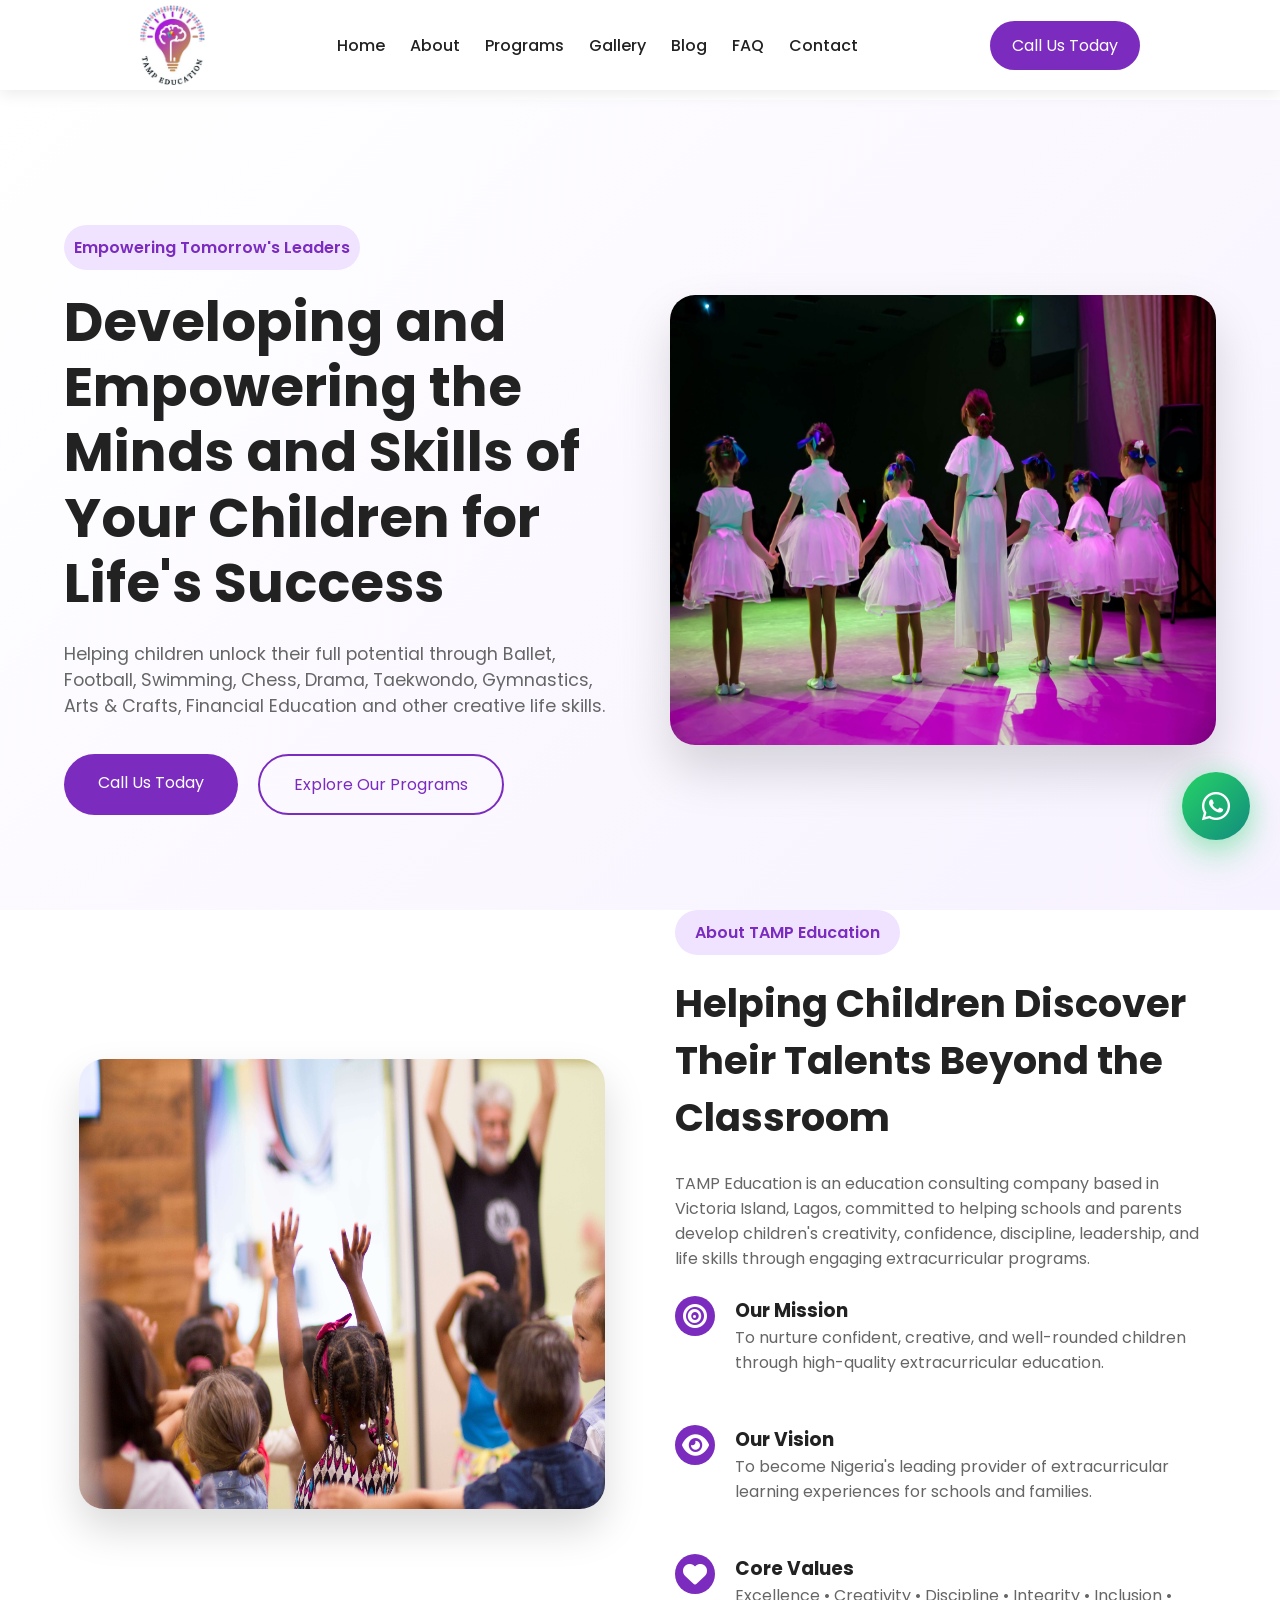
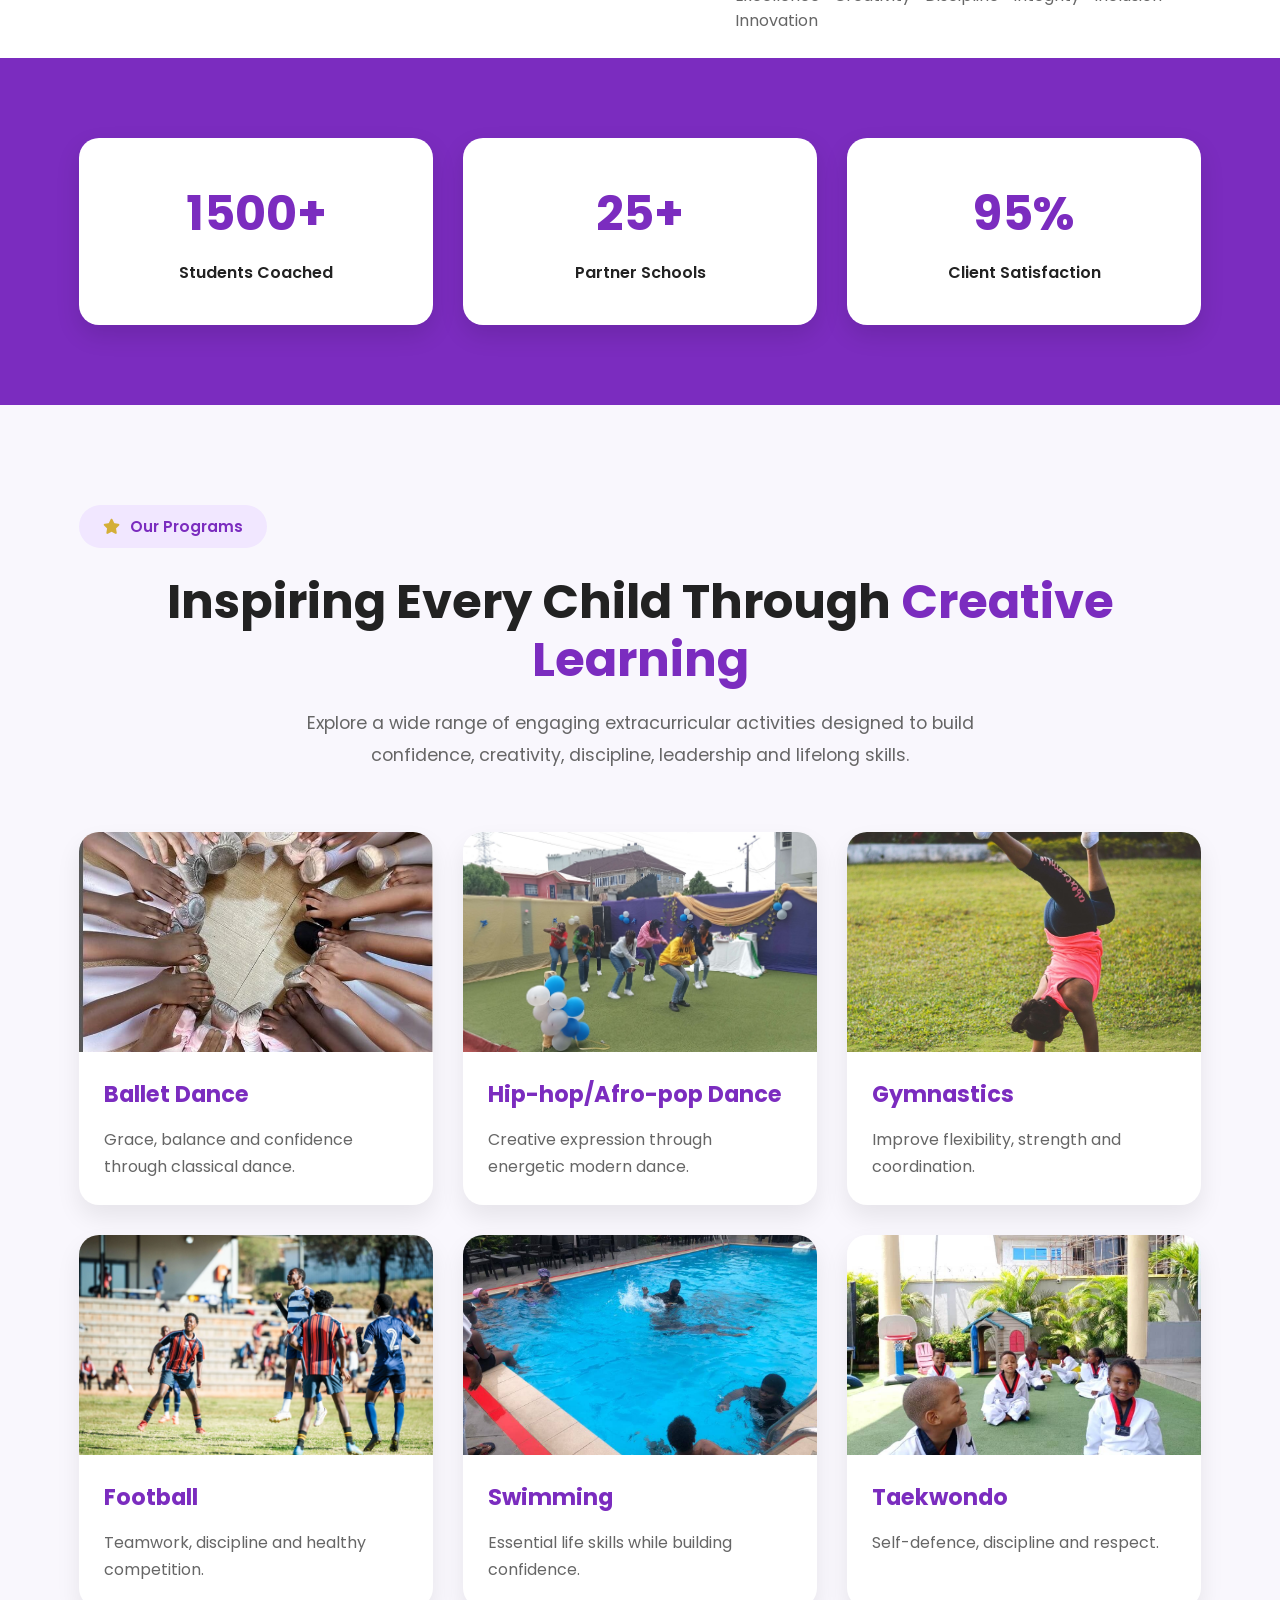
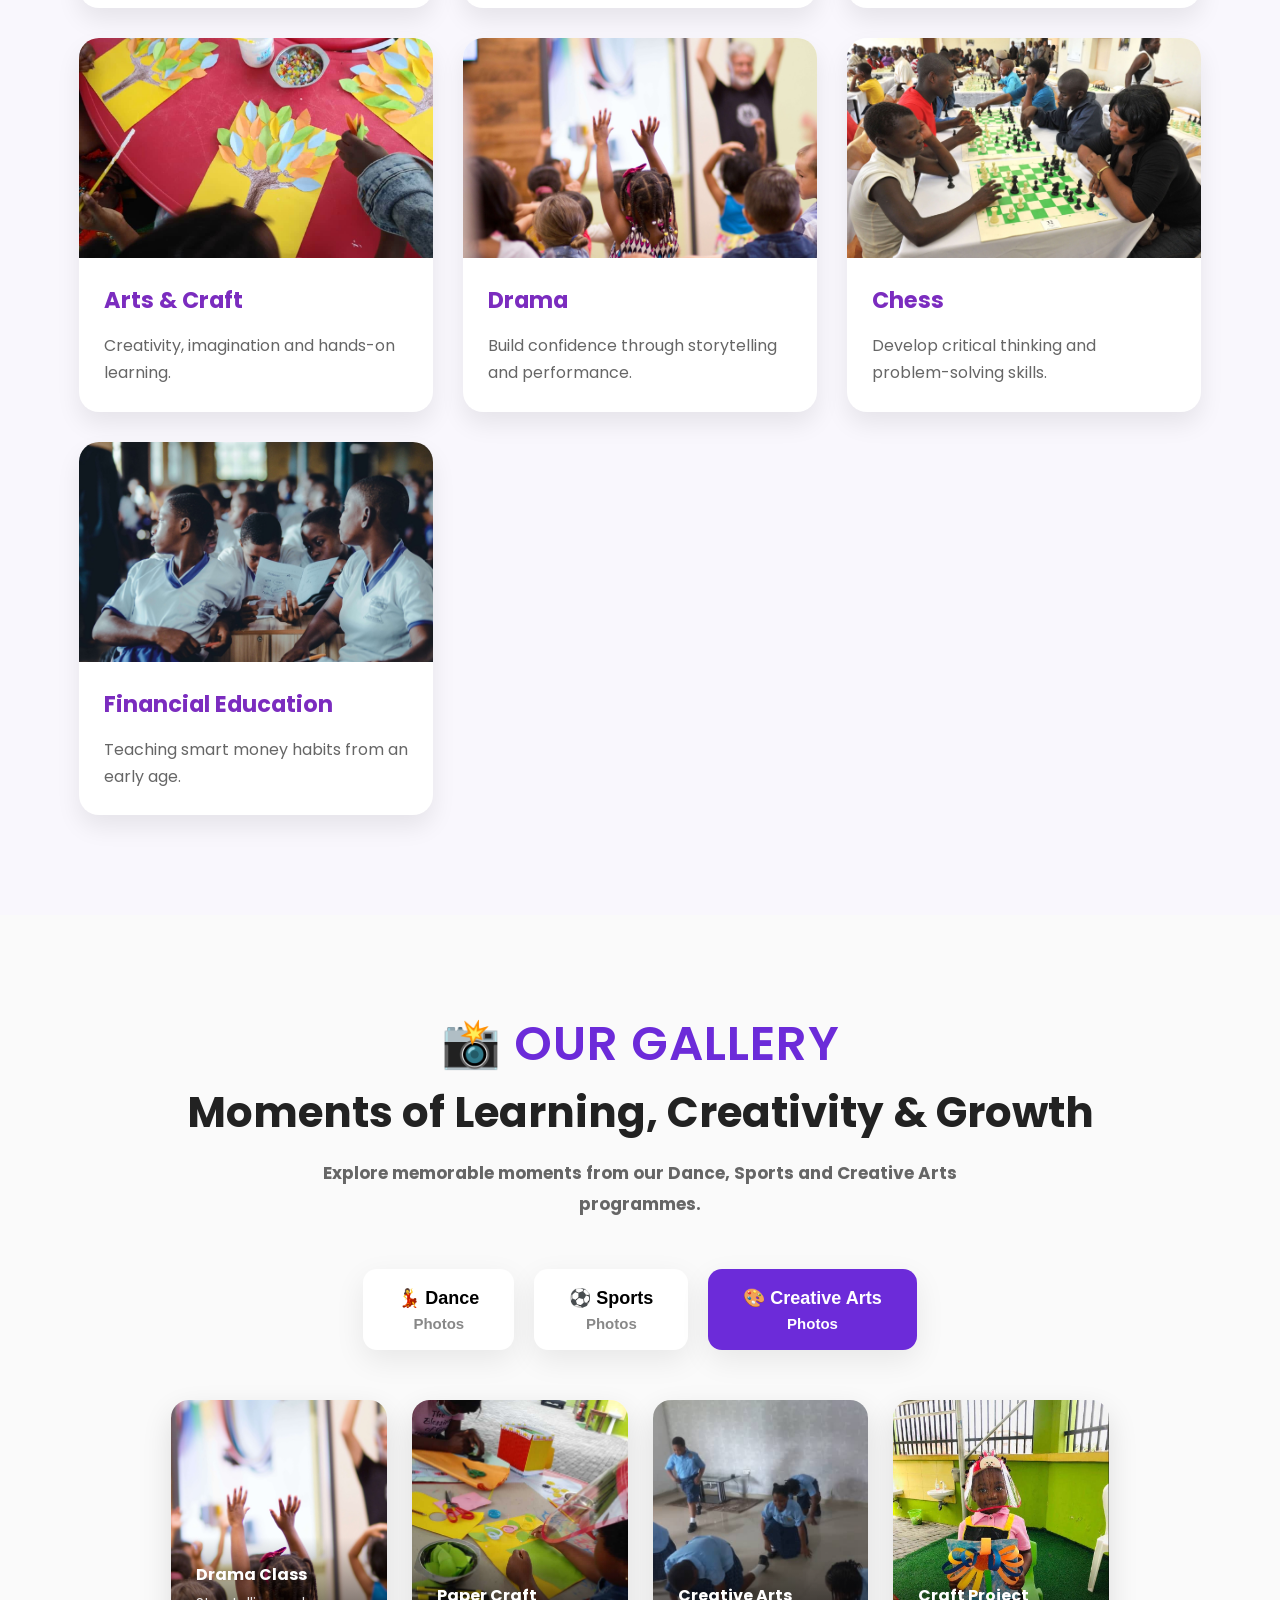
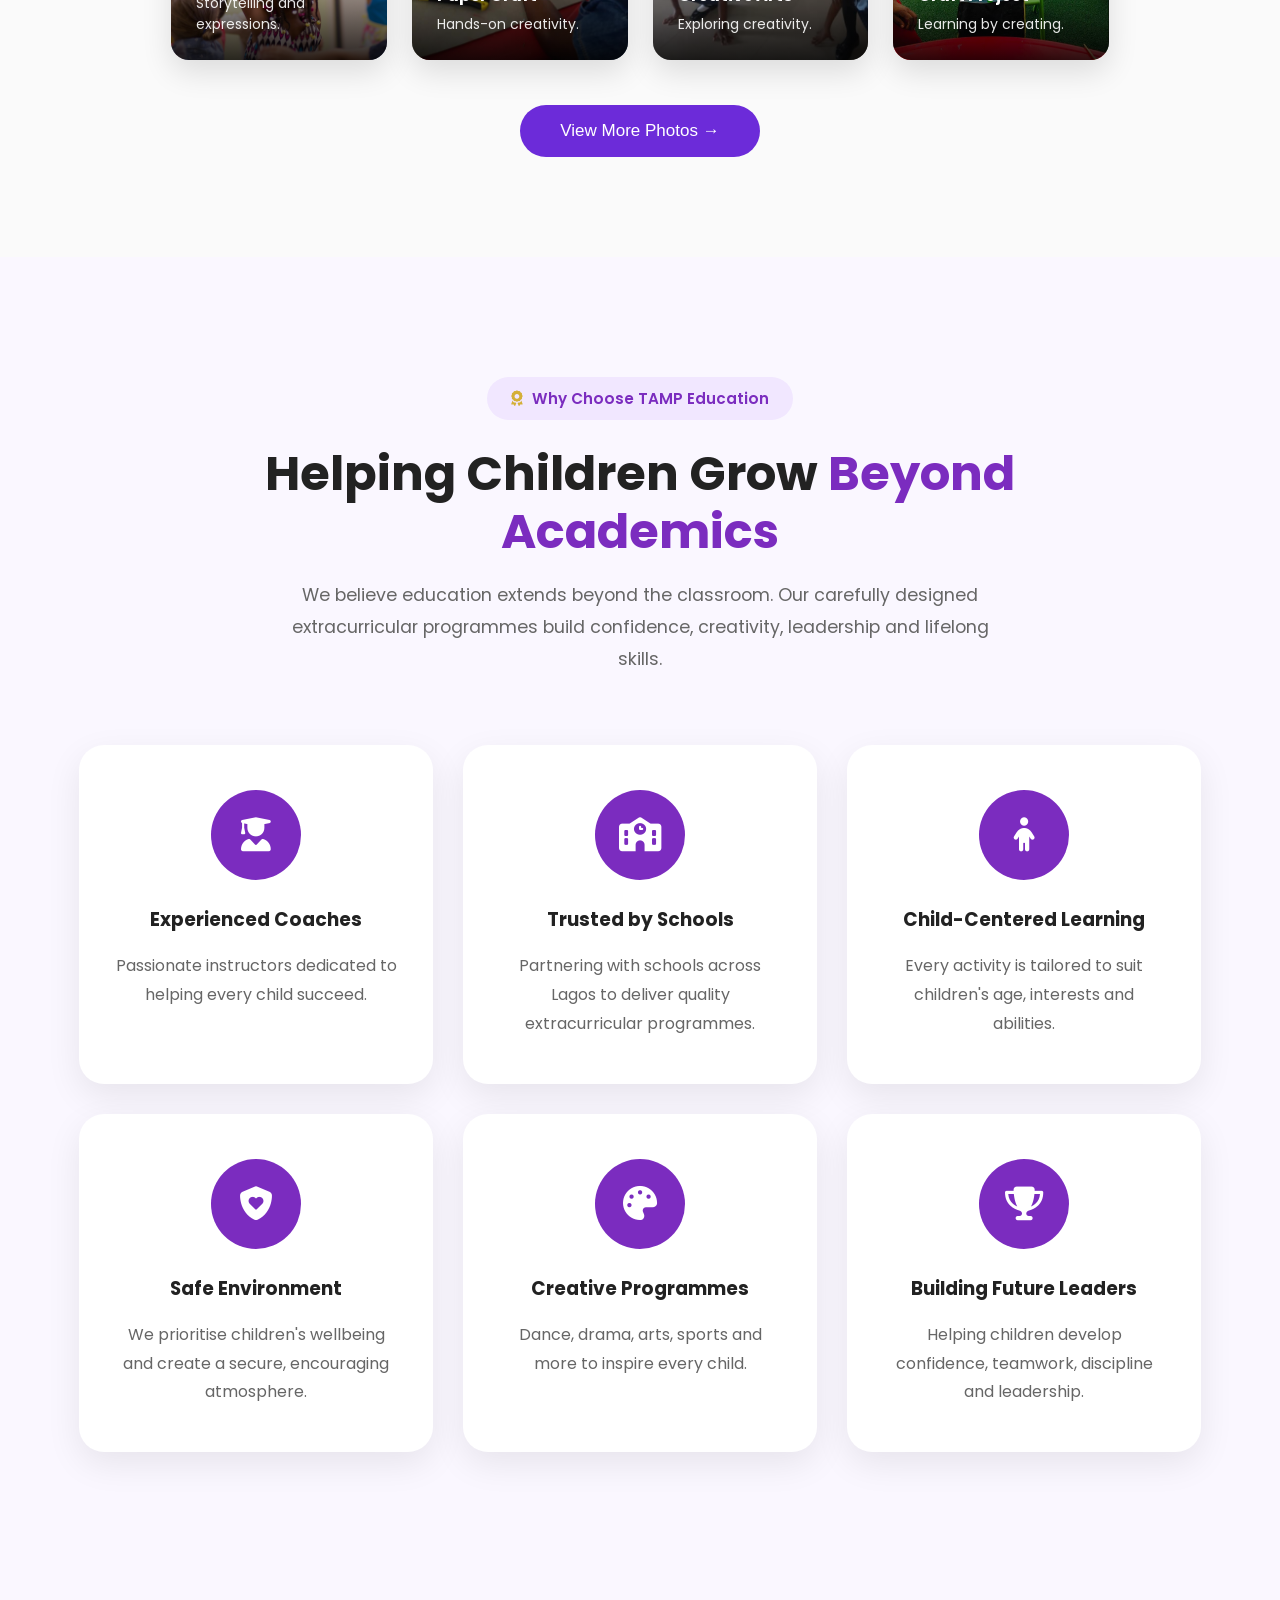
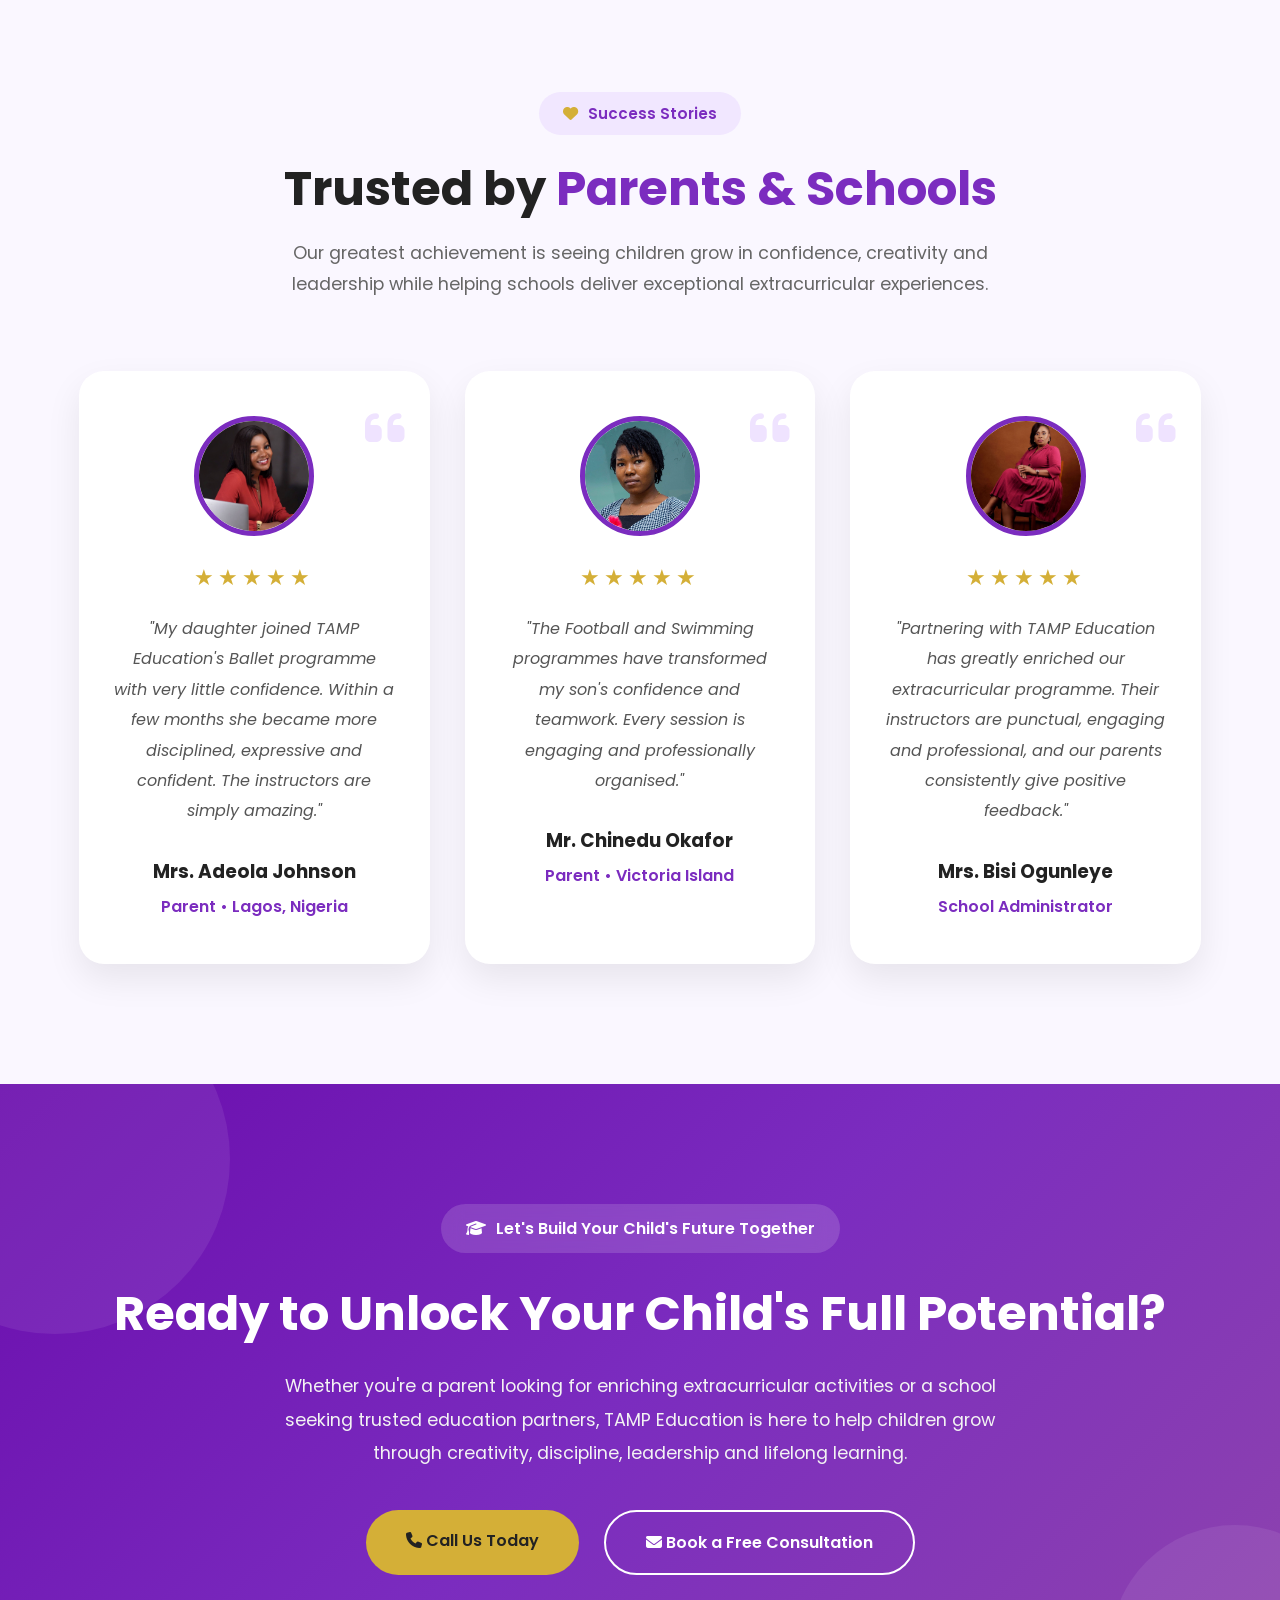
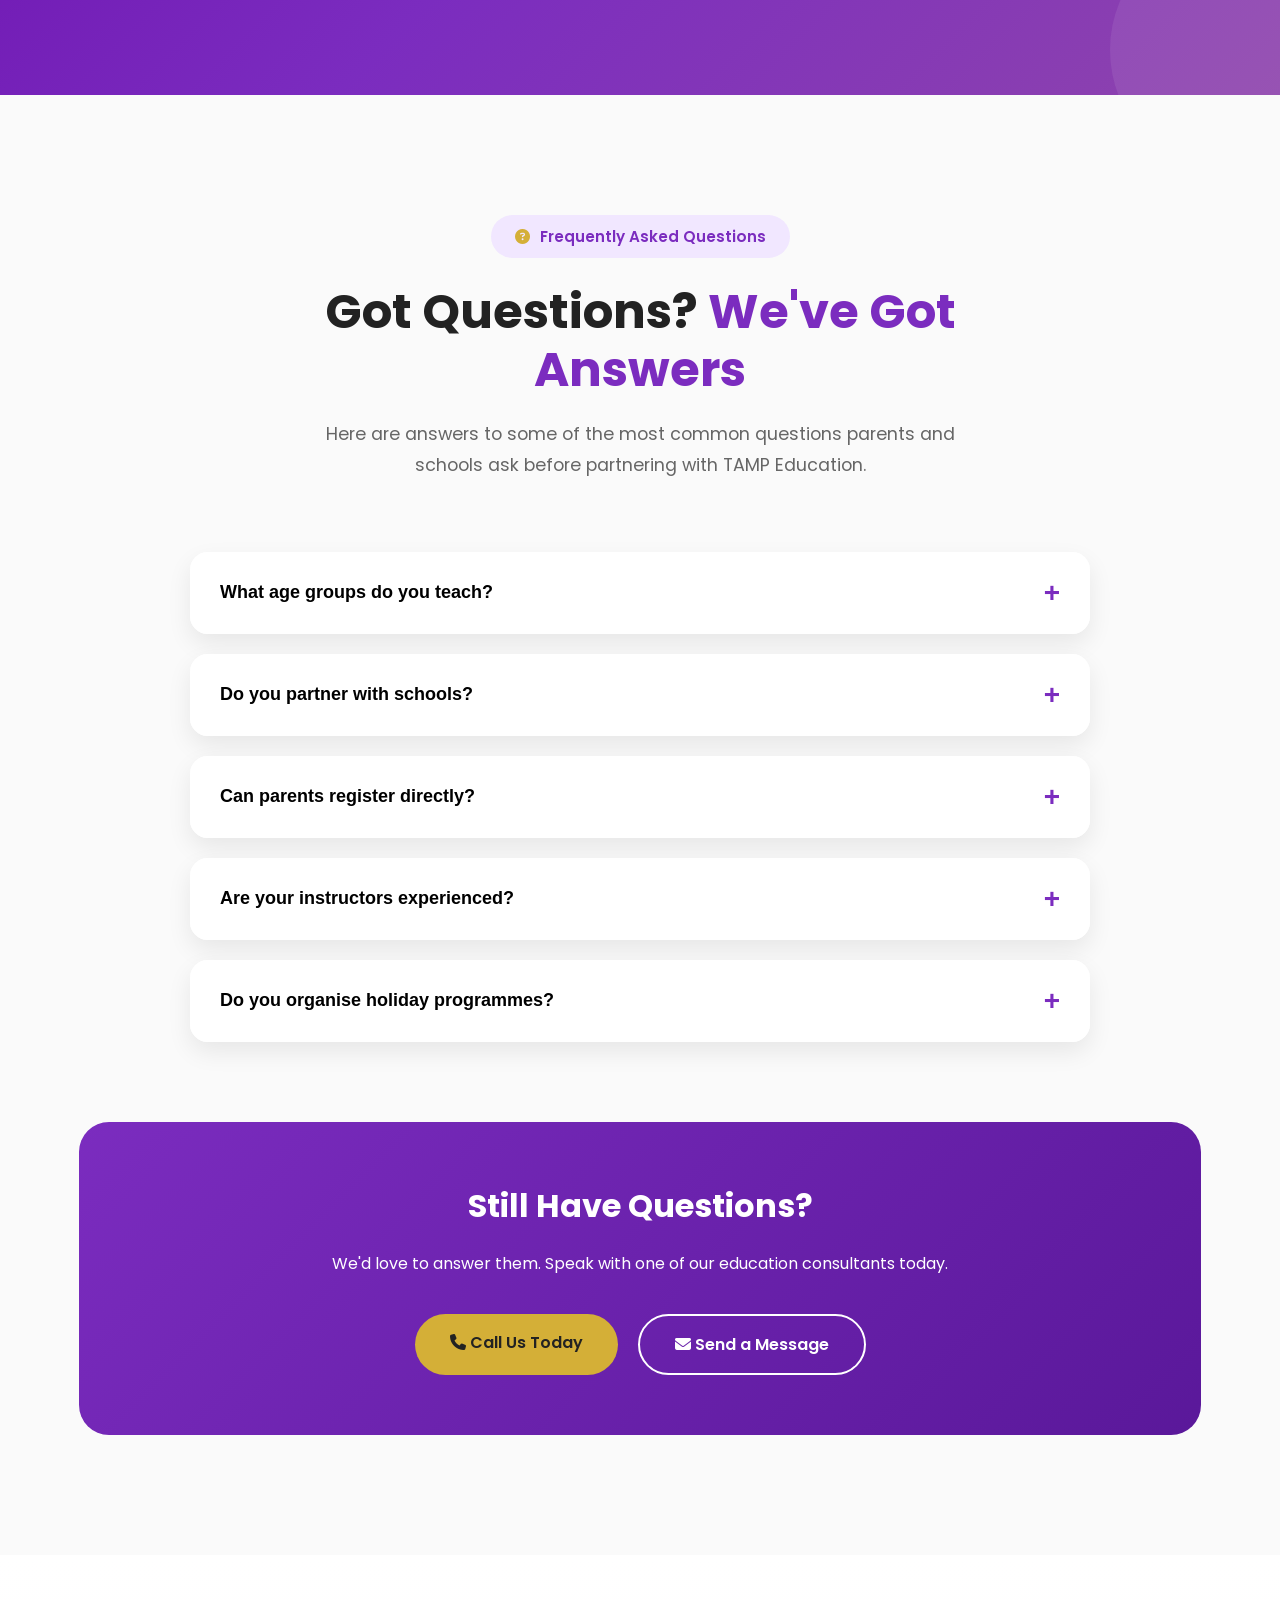
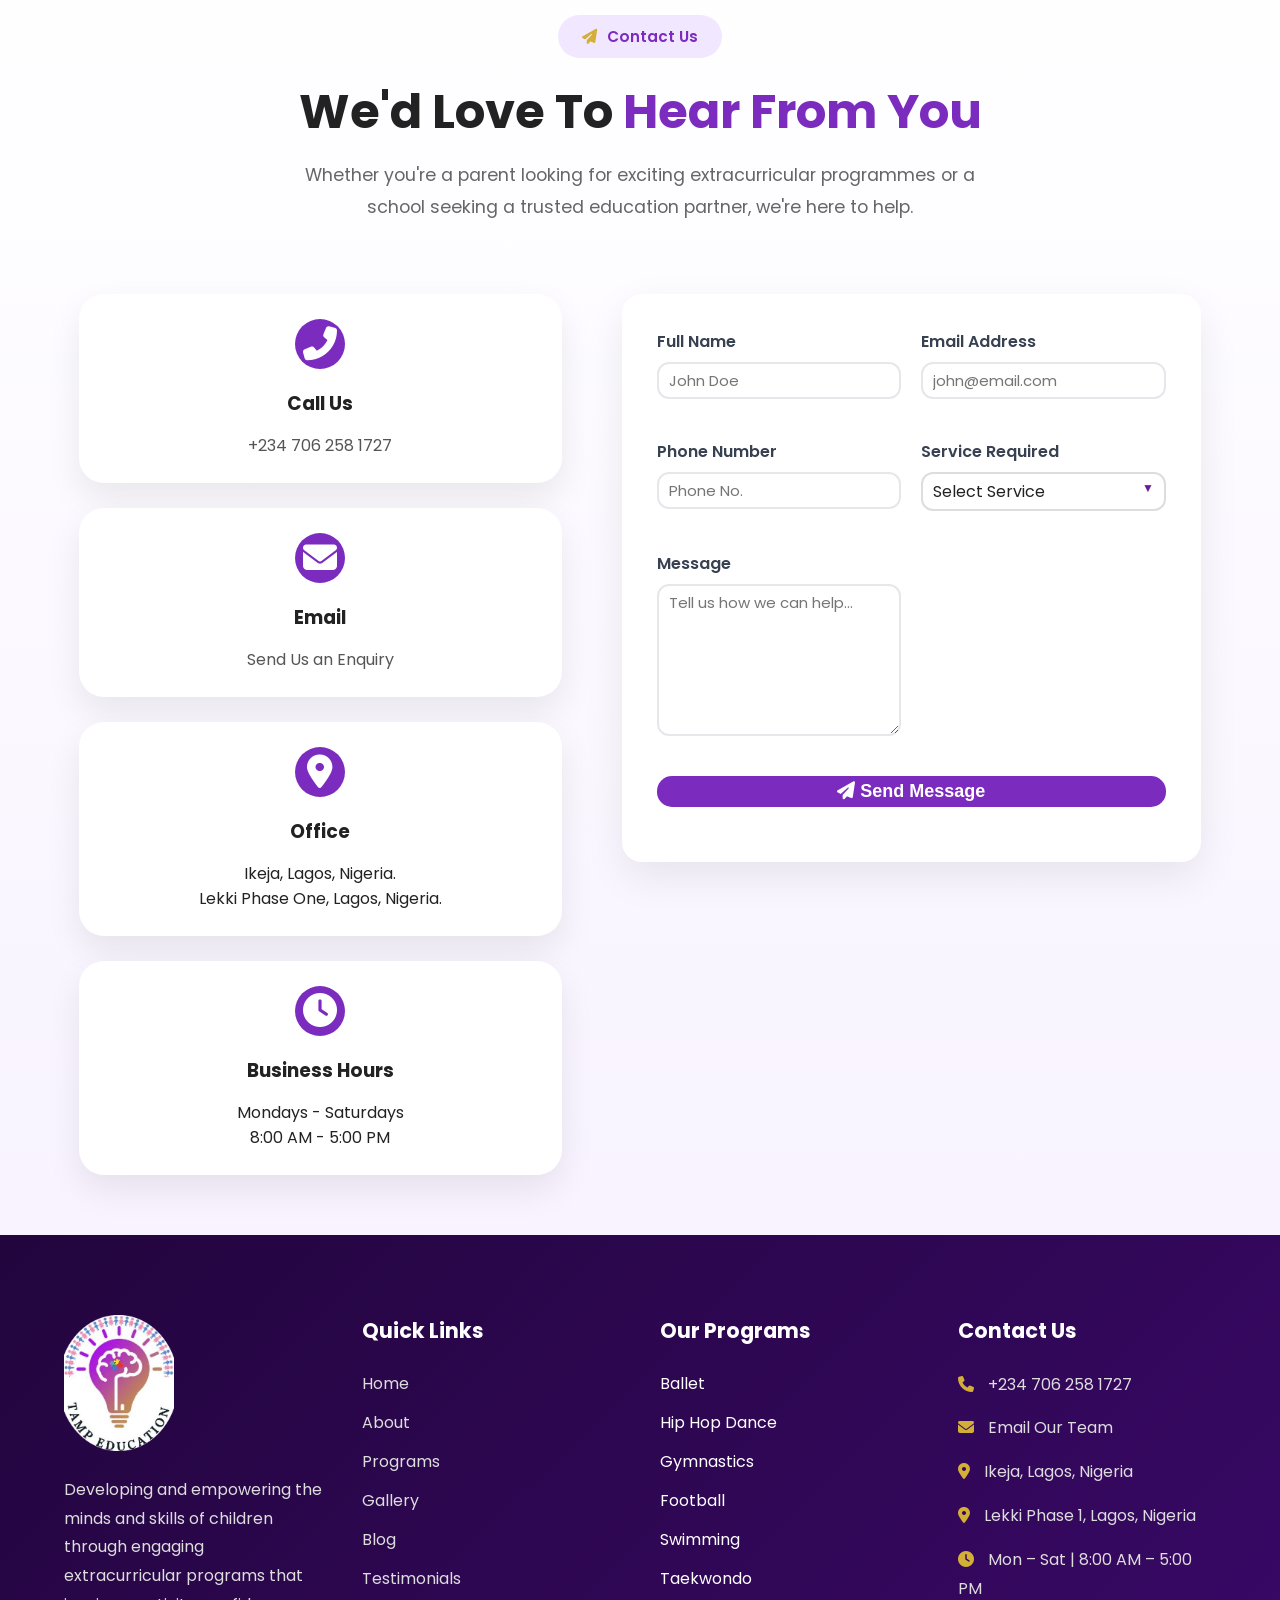
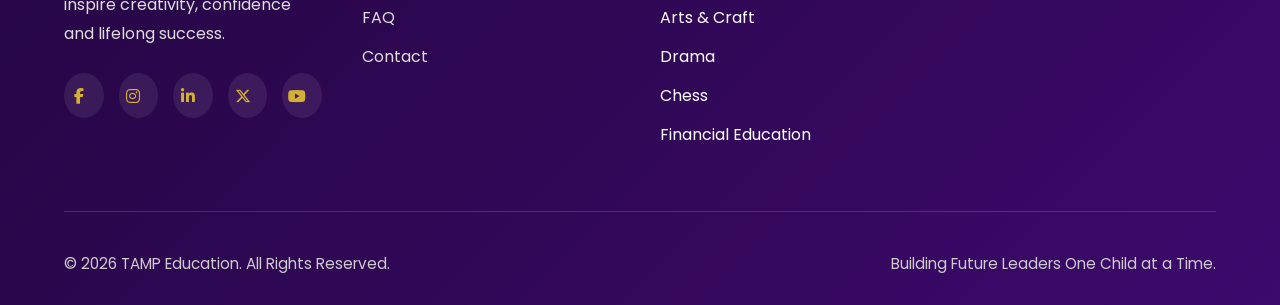
==== commit 4b8a9b87: "Update education platform and fix gallery folder casing" ====
--- a/index.html
+++ b/index.html
@@ -112,7 +112,7 @@
   "name":"TAMP Education",
   "description":"Early childhood learning centre offering educational, sports, dance and creative arts programmes.",
   "url":"https://www.education.tampconsulting.space/",
-  "email":"info@tampeducation.com",
+  "email":"education@tampconsulting.space",
   "address":{
     "@type":"PostalAddress",
     "addressLocality":"Lagos",
@@ -154,7 +154,7 @@
 
             <li><a href="#gallery">Gallery</a></li>
 
-            <li><a href="#testimonials">Testimonials</a></li>
+            <li><a href="blog.html">Blog</a></li>
 
             <li><a href="#faq">FAQ</a></li>
 
@@ -371,7 +371,7 @@
         <div class="services-grid">
 
             <div class="service-card">
-                <img src="images/Ballet.jpg" 
+                <img src="images/ballet.jpg" 
                      width="600"
                      height="450"
                      alt="Ballet"
@@ -383,7 +383,7 @@
             </div>
 
             <div class="service-card">
-                <img src="images/Hiphop.jpg"
+                <img src="images/hiphop.jpg"
                         width="600"
                         height="450"
                         alt="Hip Hop"
@@ -395,7 +395,7 @@
             </div>
 
             <div class="service-card">
-                <img src="images/Gymnastics.jpg"
+                <img src="images/gymnastics.jpg"
                         width="600"
                         height="450"
                         alt="Gymnastics"
@@ -407,7 +407,7 @@
             </div>
 
             <div class="service-card">
-                <img src="images/Football.jpg"
+                <img src="images/football.jpg"
                         width="600"
                         height="450"
                         alt="Football"
@@ -419,7 +419,7 @@
             </div>
 
             <div class="service-card">
-                <img src="images/Swimming.jpg"
+                <img src="images/swimming.jpg"
                          width="600"
                          height="450" 
                          alt="Swimming"
@@ -431,7 +431,7 @@
             </div>
 
             <div class="service-card">
-                <img src="images/Taekwondo.jpg"
+                <img src="images/taekwondo.jpg"
                           width="600"
                           height="450"
                           alt="Taekwondo"
@@ -443,7 +443,7 @@
             </div>
 
             <div class="service-card">
-                <img src="images/Arts and Craft.jpg"
+                <img src="images/arts and craft.jpg"
                          width="600"
                          height="450"
                          alt="Arts and Craft"
@@ -455,7 +455,7 @@
             </div>
 
             <div class="service-card">
-                <img src="images/Drama.jpg"
+                <img src="images/drama.jpg"
                         width="600"
                         height="450"
                         alt="Drama"
@@ -467,7 +467,7 @@
             </div>
 
             <div class="service-card">
-                <img src="images/Chess.jpg"
+                <img src="images/chess.jpg"
                         width="600"
                         height="450"
                         alt="Chess"
@@ -479,7 +479,7 @@
             </div>
 
             <div class="service-card">
-                <img src="images/Financial Education.jpg"
+                <img src="images/financial education.jpg"
                         width="600"
                         height="450"
                         alt="Financial Education"
@@ -1201,9 +1201,9 @@
 
                     <p>
 
-                        <a href="mailto:info@tampeducation.com">
-
-                            info@tampeducation.com
+                        <a href="mailto:education@tampconsulting.space">
+
+                            Send Us an Enquiry
 
                         </a>
 
@@ -1260,7 +1260,7 @@
                     <input
                         type="hidden"
                         name="access_key"
-                        value="b2ff462f-a657-4ea6-a08e-e82363fdbef3">
+                        value="6d2837ec-eff7-4762-af20-1b4f0696604c">
 
                     <input
                         type="hidden"
@@ -1418,8 +1418,11 @@
 
             <div class="footer-column">
 
+                 <a href="#home" class="footer-logo">
+                 
                 <img src="images/logo.png" alt="TAMP Education Logo" class="footer-logo">
-
+                 
+                 </a>
                 <p>
 
                     Developing and empowering the minds and skills of children
@@ -1474,6 +1477,8 @@
 
                     <li><a href="#gallery">Gallery</a></li>
 
+                    <li><a href="blog.html">Blog</a></li>
+
                     <li><a href="#testimonials">Testimonials</a></li>
 
                     <li><a href="#faq">FAQ</a></li>
@@ -1540,9 +1545,9 @@
 
                     <i class="fas fa-envelope"></i>
 
-                    <a href="mailto:info@tampeducation.com">
-
-                        info@tampeducation.com
+                    <a href="mailto:education@tampconsulting.space">
+
+                        Email Our Team
 
                     </a>
 
--- a/css/footer.css
+++ b/css/footer.css
@@ -25,7 +25,7 @@
 
 grid-template-columns:repeat(auto-fit,minmax(240px,1fr));
 
-gap:50px;
+gap:40px;
 
 margin-bottom:50px;
 
@@ -33,7 +33,7 @@
 
 .footer-logo{
 
-width:170px;
+width:110px;
 
 margin-bottom:25px;
 
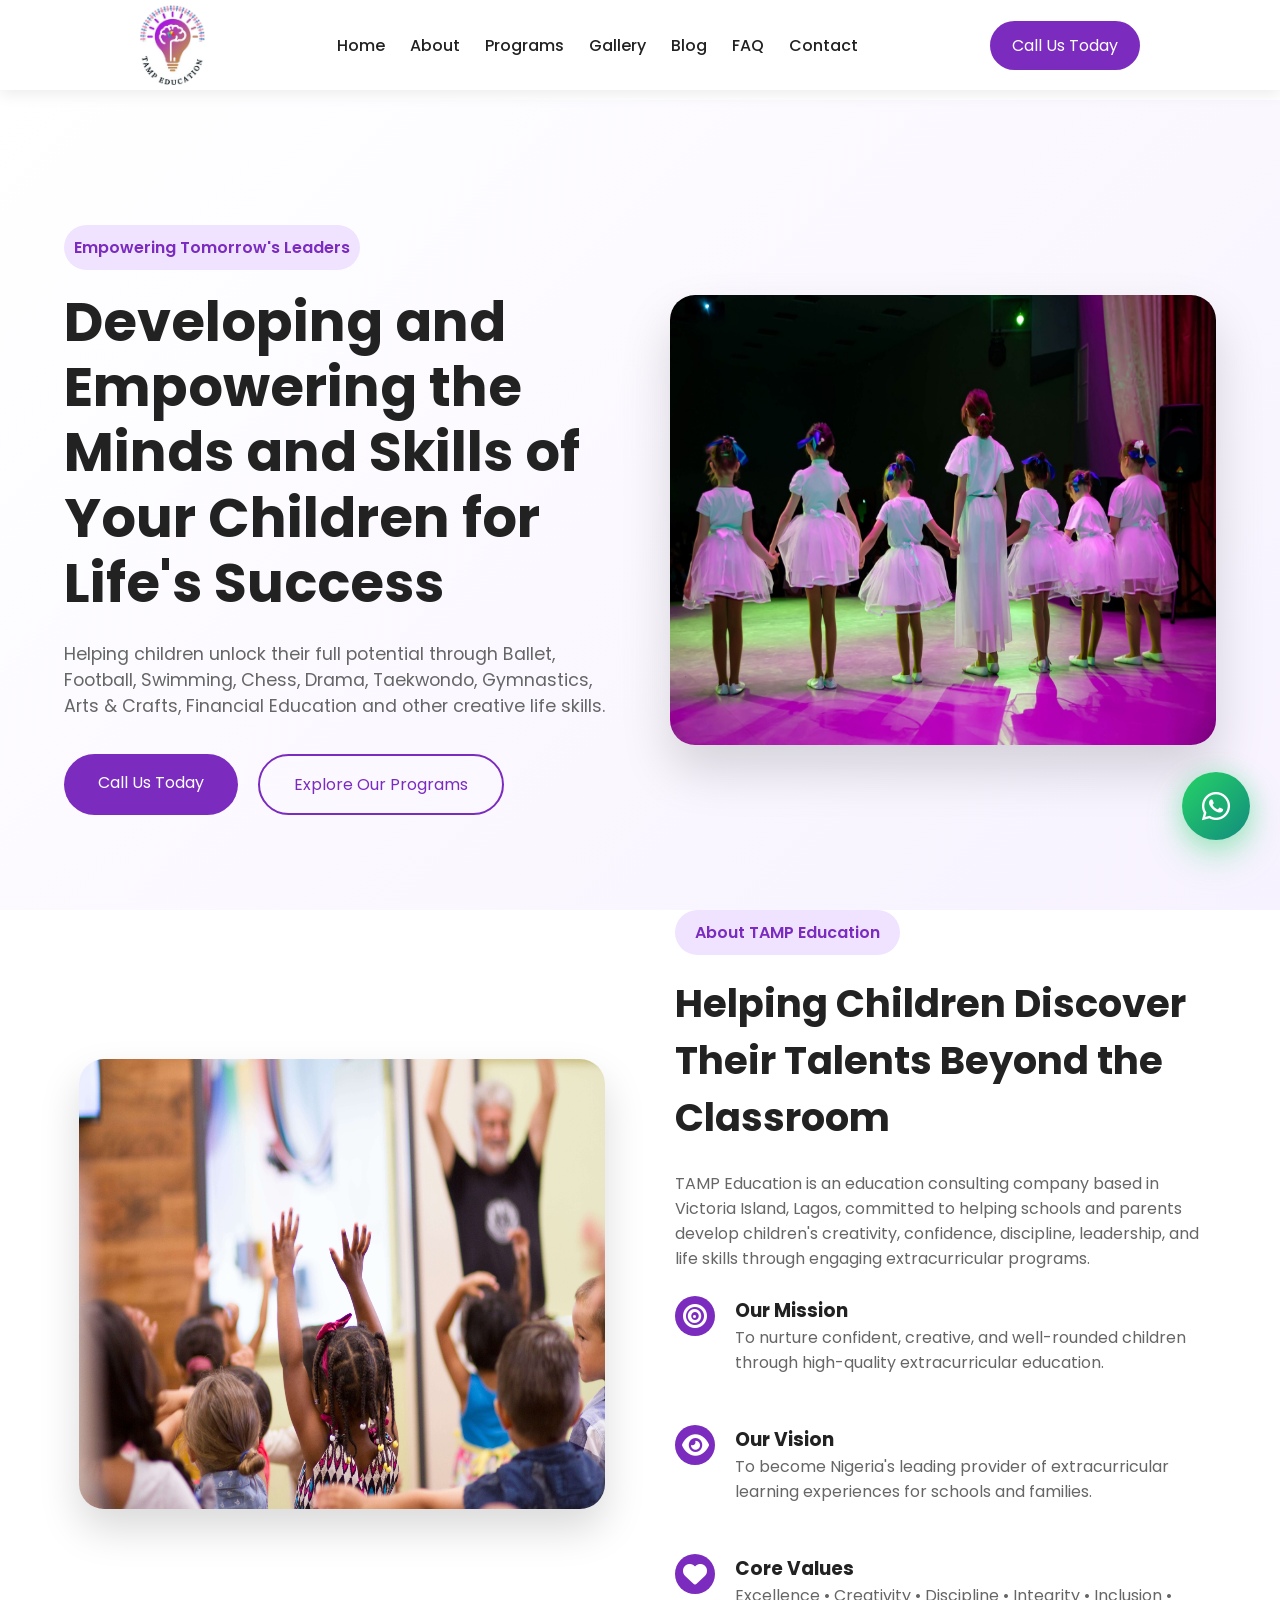
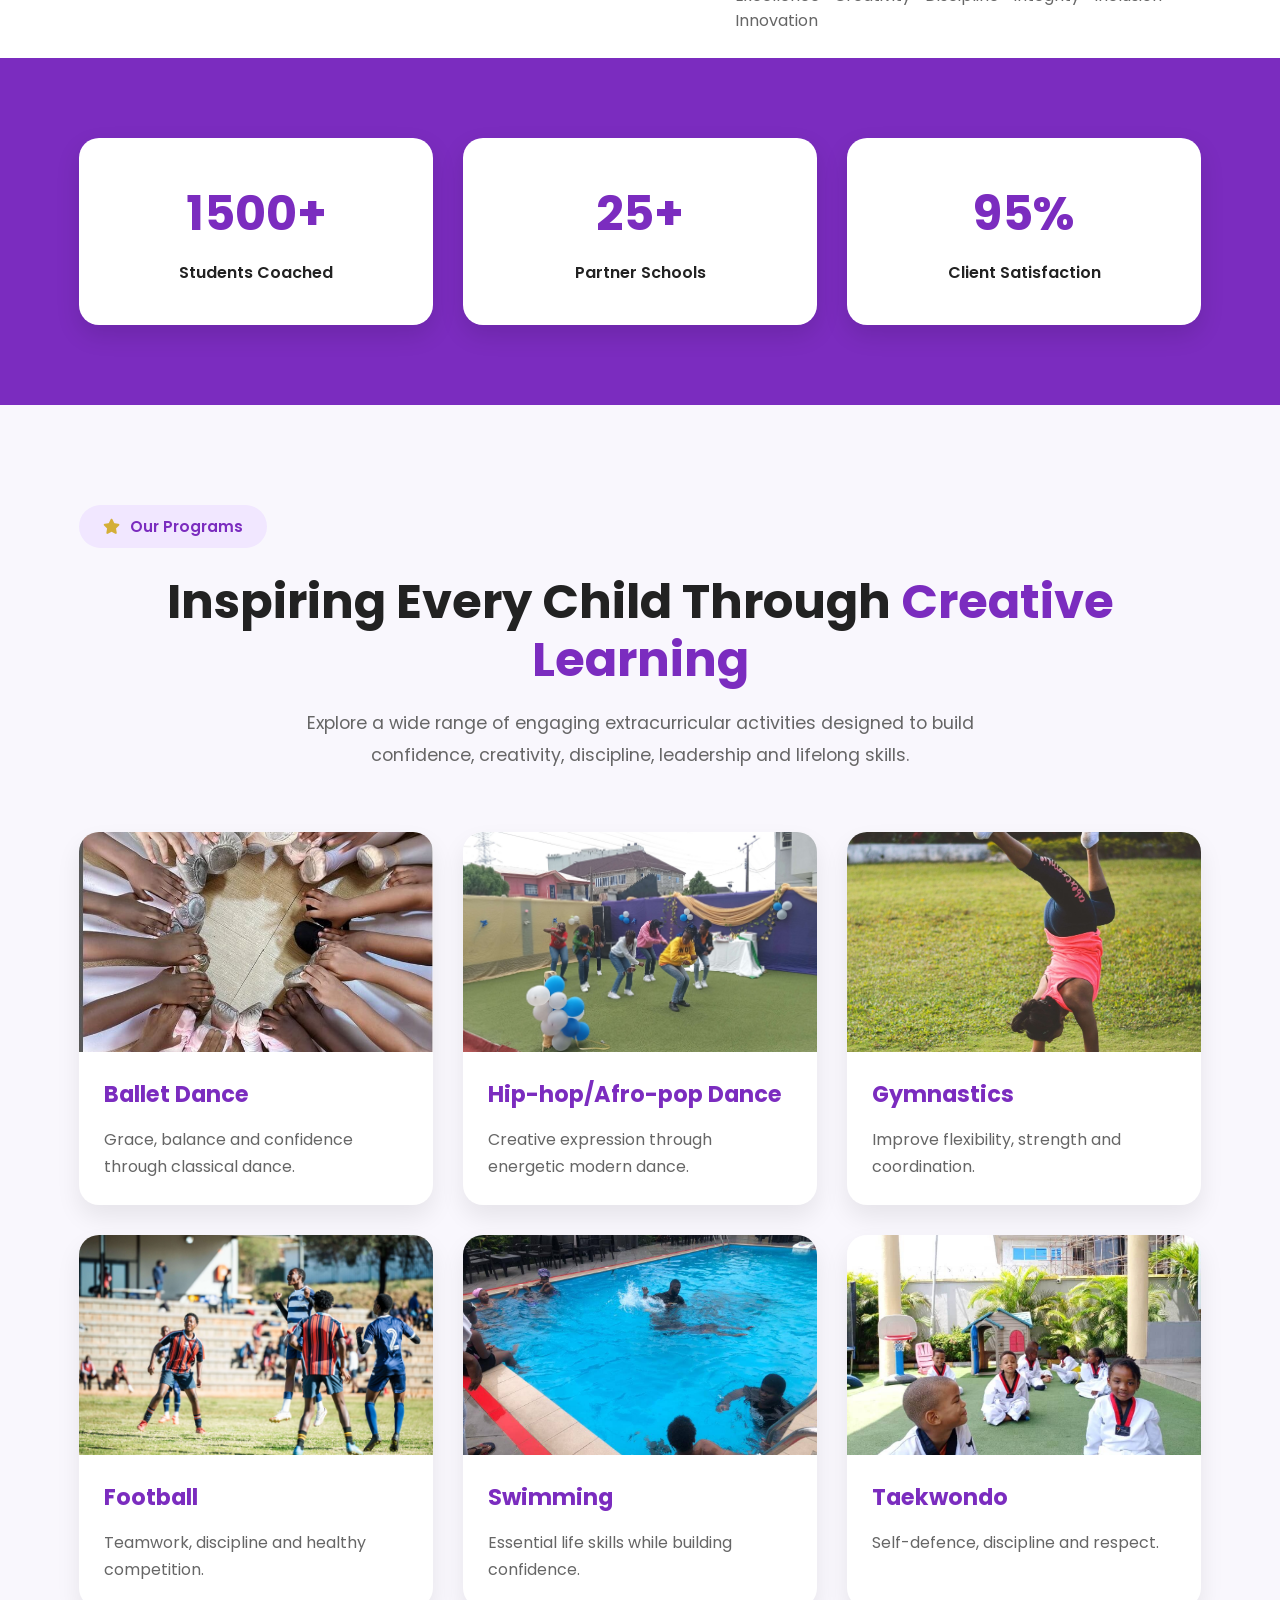
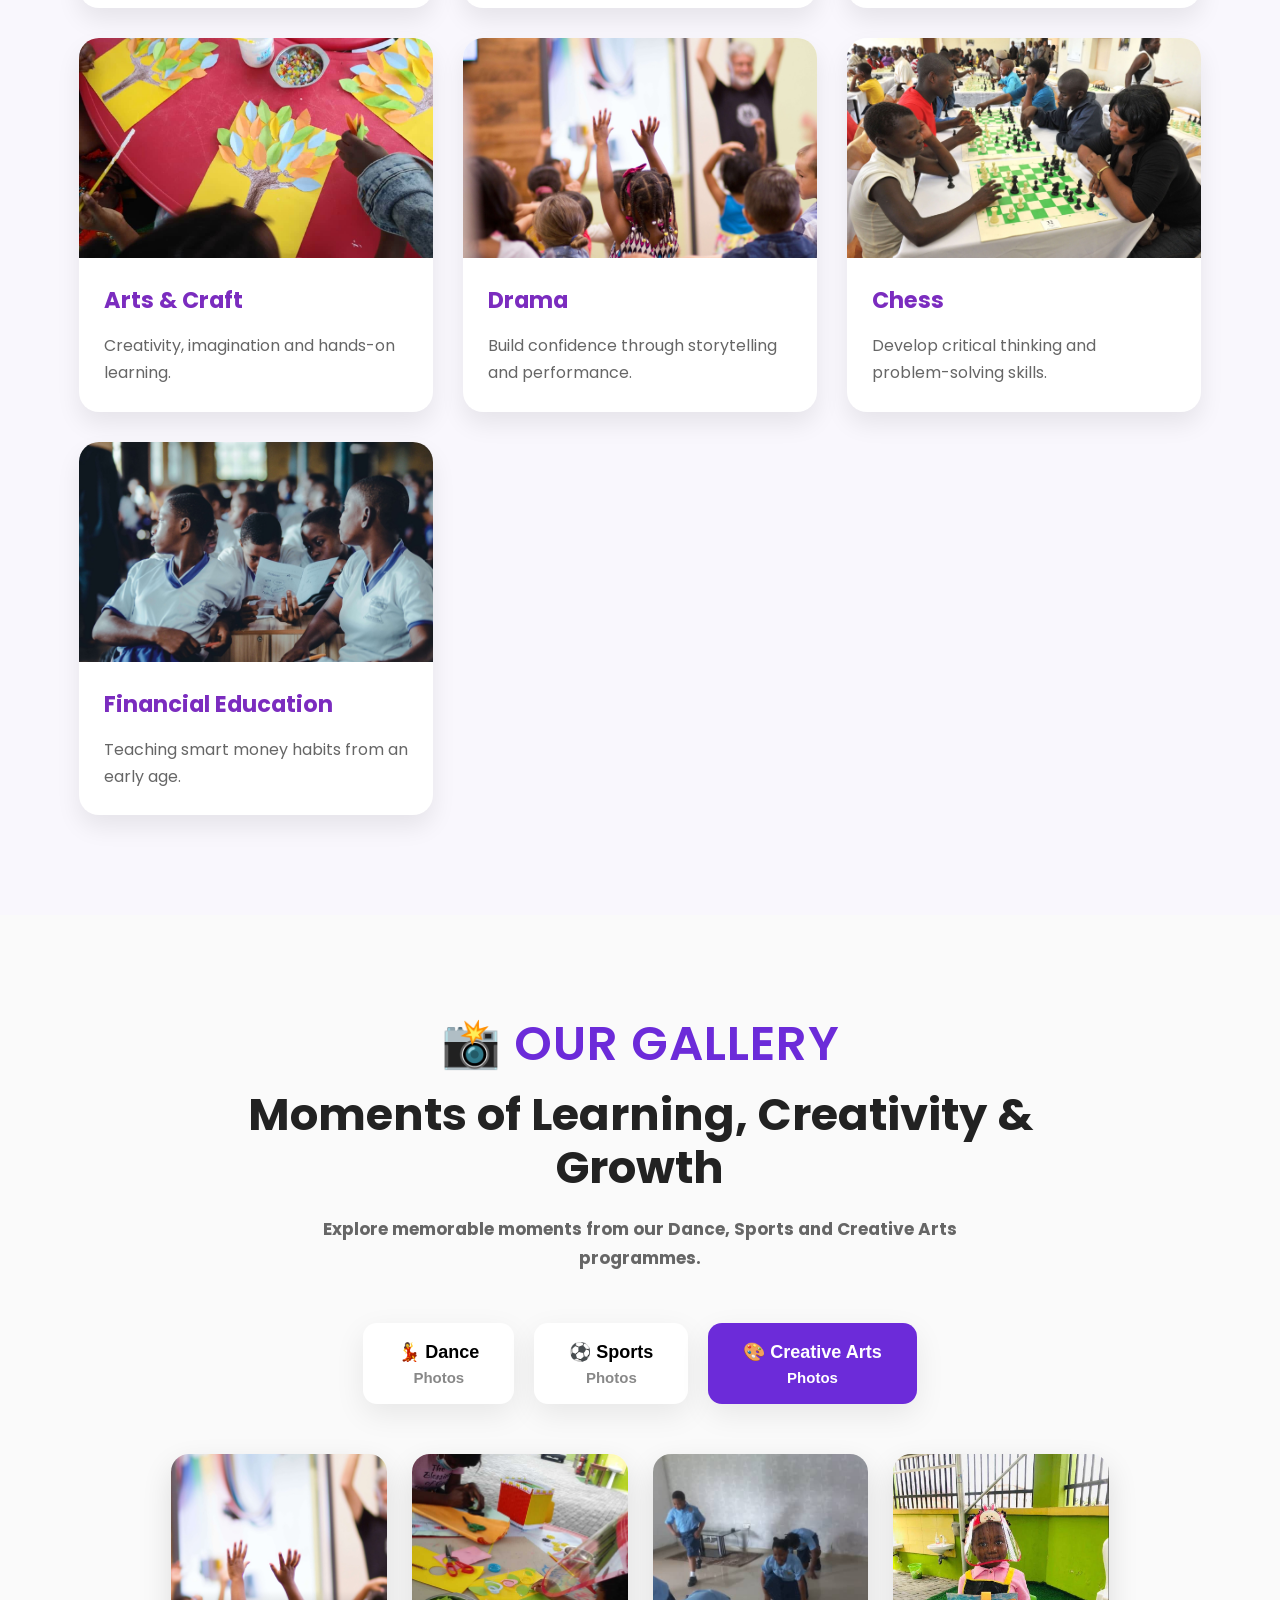
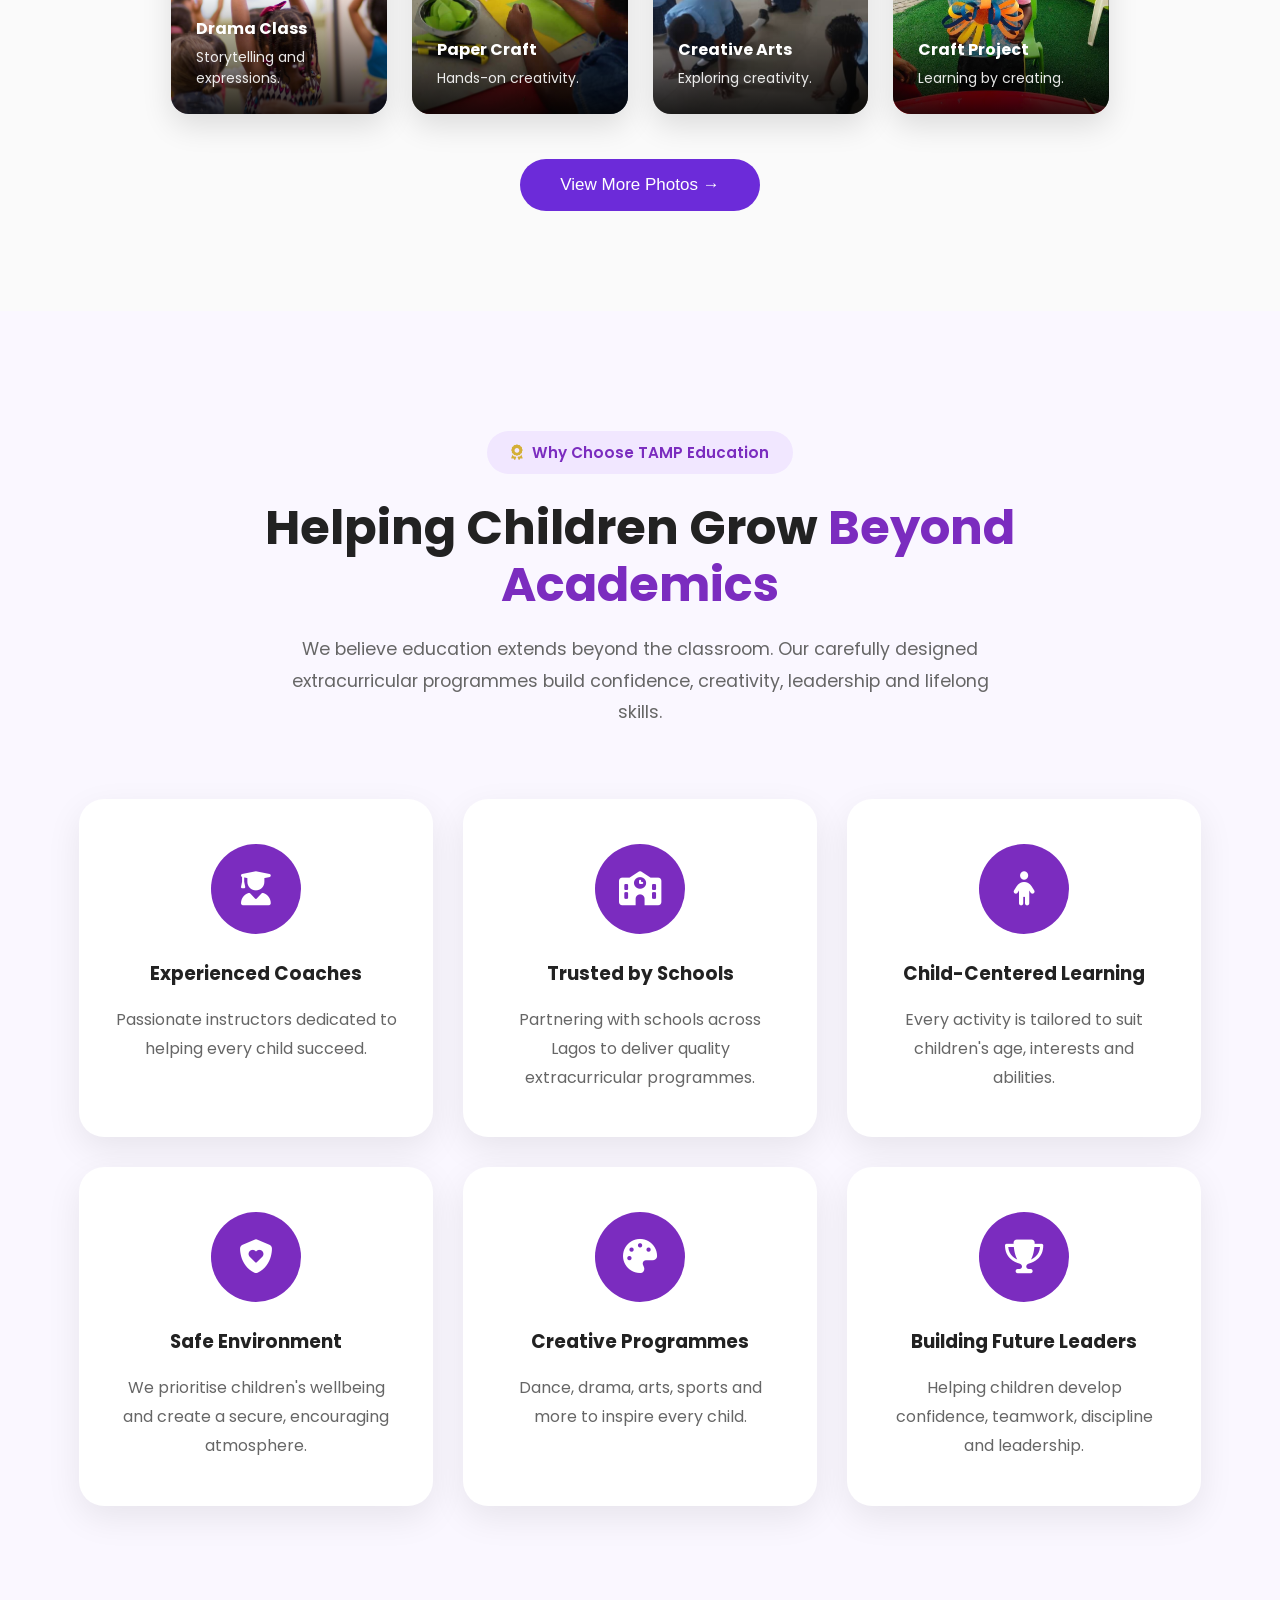
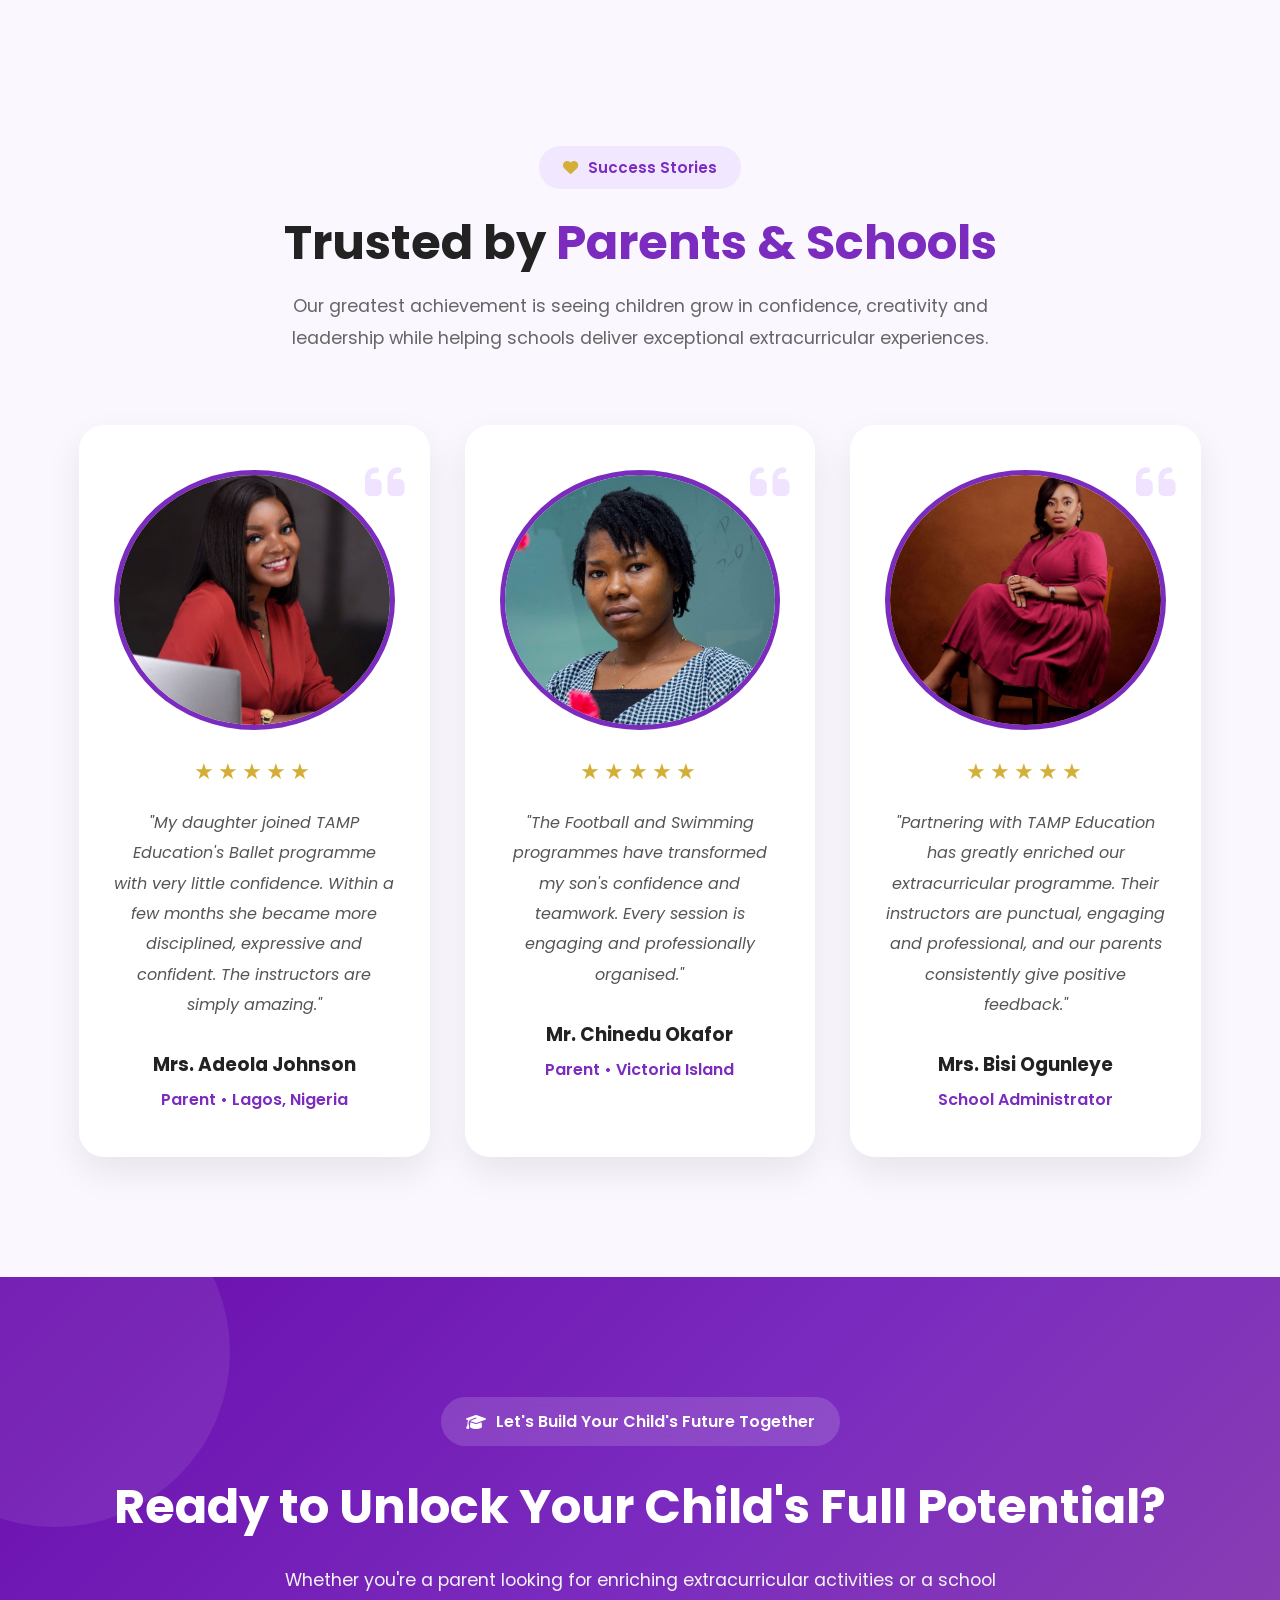
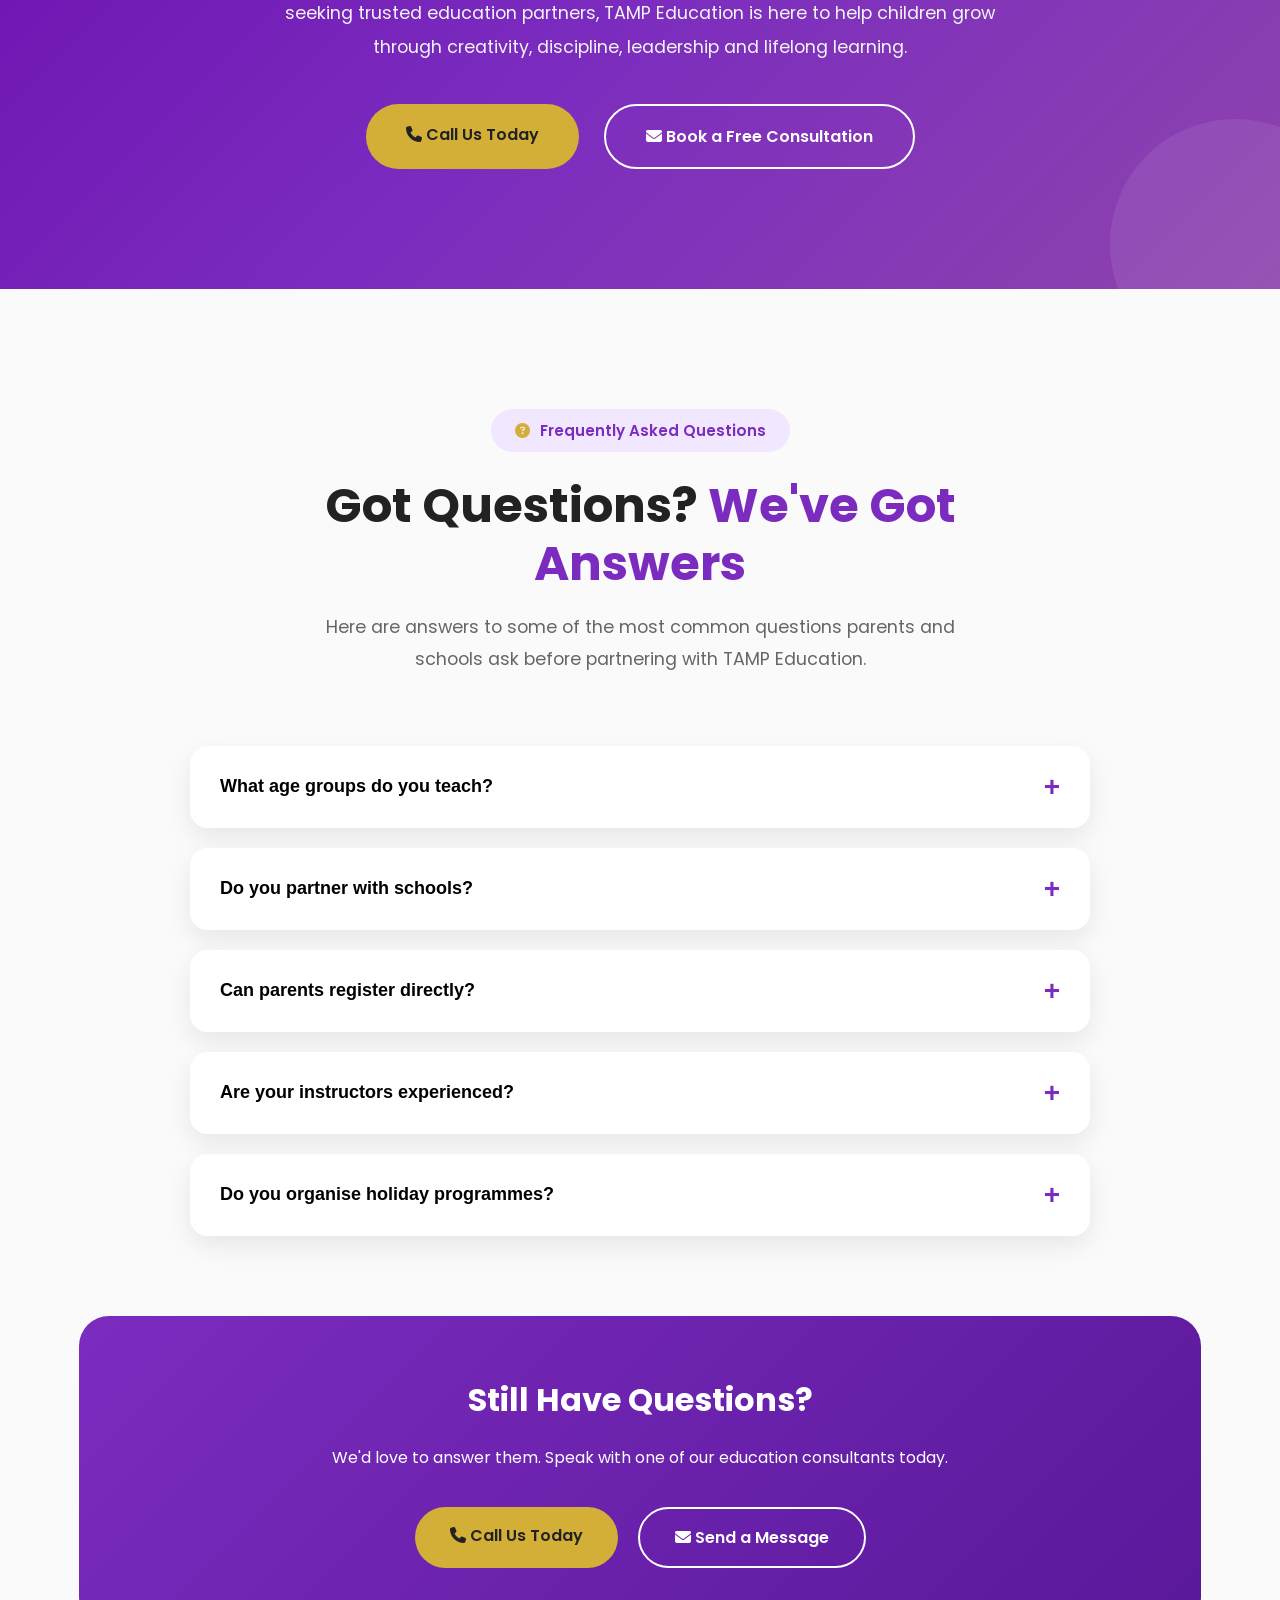
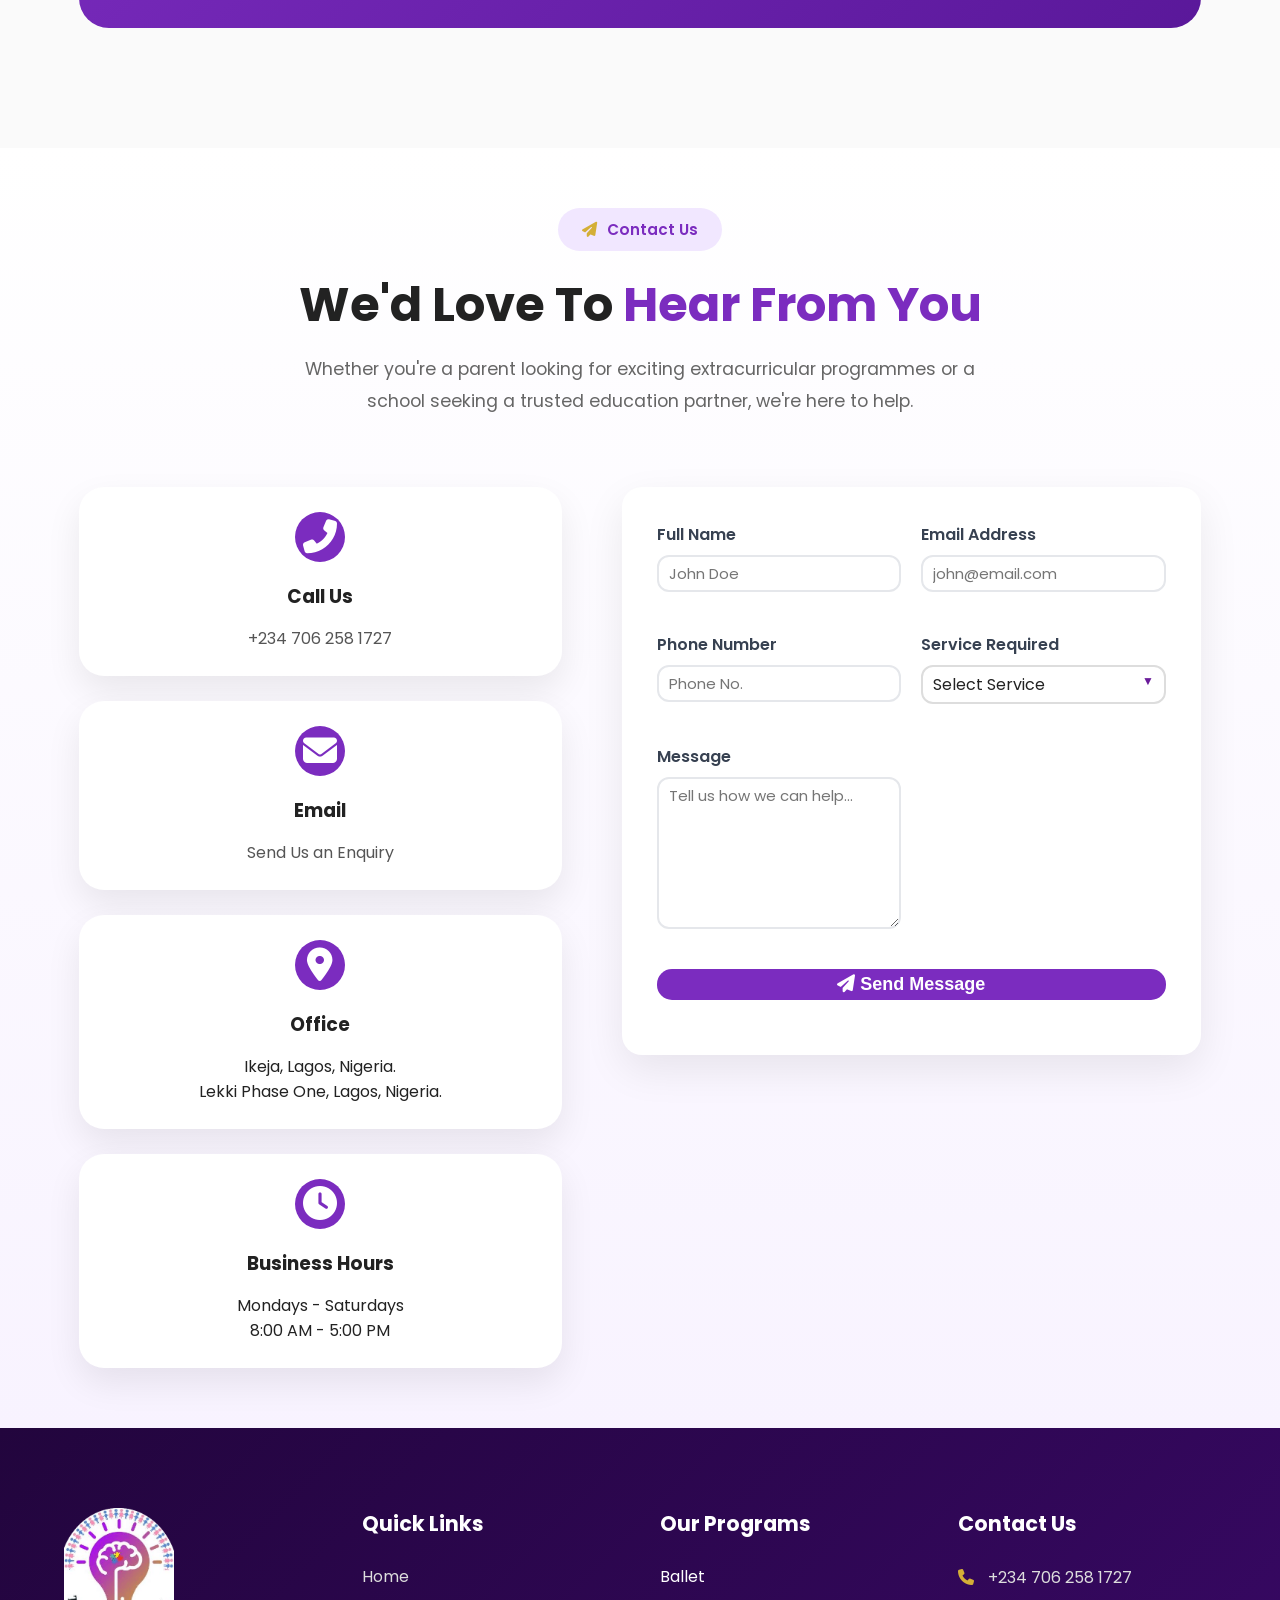
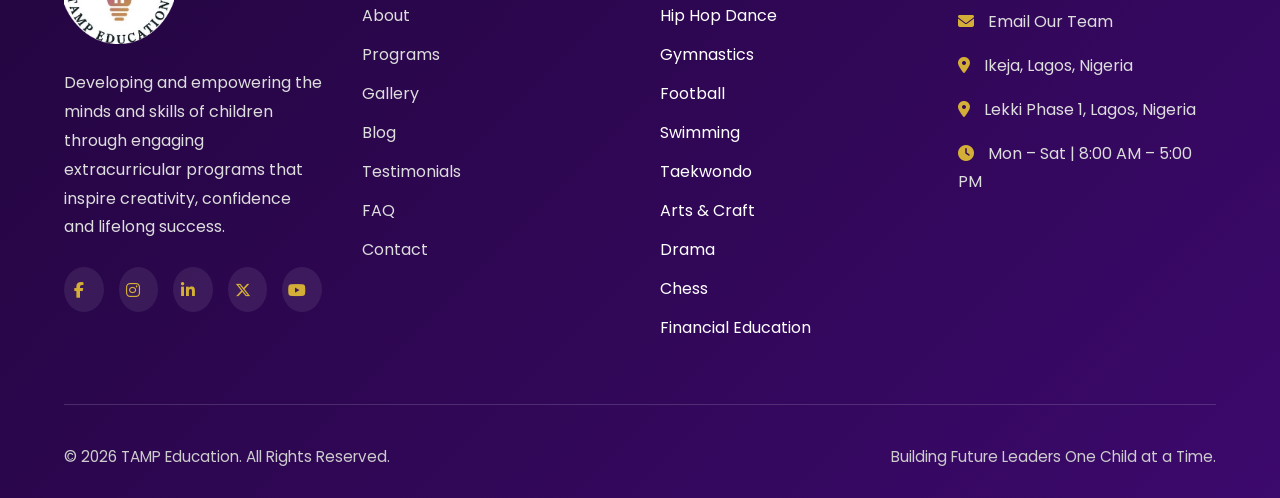
==== commit 35039eb3: "Update TAMP Education favicons and site icons" ====
--- a/index.html
+++ b/index.html
@@ -27,9 +27,9 @@
 
 
         <!-- Favicons -->
-    <link rel="icon" type="image/png" sizes="32x32" href="images/favicon.png">
-    <link rel="icon" type="image/png" sizes="16x16" href="images/favicon.png">
-    <link rel="apple-touch-icon" sizes="180x180" href="images/favicon.png">
+    <link rel="icon" type="image/png" sizes="32x32" href="images/favicon-32.png">
+    <link rel="icon" type="image/png" sizes="16x16" href="images/favicon-16.png">
+    <link rel="apple-touch-icon" sizes="180x180" href="images/apple-touch-icon.png">
 
     <!-- Open Graph -->
     <meta property="og:title"
@@ -80,6 +80,7 @@
     <link rel="stylesheet" href="css/style.css">
     <link rel="stylesheet" href="css/testimonials.css">
     <link rel="stylesheet" href="css/why.css">
+    <link rel="stylesheet" href="css/mobile.css">
     <link rel="stylesheet" href="css/whatsapp.css">
 
 
--- a/css/gallery.css
+++ b/css/gallery.css
@@ -425,3 +425,43 @@
 }
 
 }
+
+
+/* ========================================
+   GALLERY HEADING RESPONSIVENESS
+======================================== */
+
+.gallery .section-title h2 {
+    font-size: 2.8rem;
+    line-height: 1.2;
+    max-width: 850px;
+    margin: 0 auto 20px;
+}
+
+.gallery .section-title p {
+    max-width: 700px;
+    margin: 0 auto;
+    line-height: 1.7;
+}
+
+
+/* ========================================
+   MOBILE GALLERY HEADING
+======================================== */
+
+@media (max-width: 900px) {
+
+    .gallery .section-title h2 {
+        font-size: 1.5rem;
+        line-height: 1.3;
+        max-width: 100%;
+        padding: 0 10px;
+    }
+
+    .gallery .section-title p {
+        font-size: .95rem;
+        line-height: 1.7;
+        padding: 0 10px;
+    }
+
+}
--- a/css/navbar.css
+++ b/css/navbar.css
@@ -62,43 +62,95 @@
 }
 
 .hamburger{
+    display:none;
+    flex-direction:column;
+    justify-content:center;
+    align-items:center;
+    gap:5px;
+    cursor:pointer;
+    width:44px;
+    height:44px;
+    border-radius:10px;
+}
 
-display:none;
+.hamburger span{
+    display:block;
+    width:26px;
+    height:3px;
+    background:#222;
+    border-radius:3px;
+    transition:.3s ease;
+}
 
-flex-direction:column;
+.hamburger.active span:nth-child(1){
+    transform:translateY(8px) rotate(45deg);
+}
 
-gap:6px;
+.hamburger.active span:nth-child(2){
+    opacity:0;
+}
 
-cursor:pointer;
+.hamburger.active span:nth-child(3){
+    transform:translateY(-8px) rotate(-45deg);
+}
+
+
+@media(max-width:900px){
+
+    .navbar{
+        width:92%;
+        min-height:70px;
+    }
+
+    .nav-links{
+        display:none;
+        position:absolute;
+        top:70px;
+        left:0;
+        width:100%;
+        background:#fff;
+
+        flex-direction:column;
+        align-items:center;
+
+        gap:0;
+
+        padding:20px 0;
+
+        box-shadow:0 10px 25px rgba(0,0,0,.10);
+
+        z-index:99998;
+    }
+
+    .nav-links.active{
+        display:flex;
+    }
+
+    .nav-links li{
+        width:100%;
+        text-align:center;
+    }
+
+    .nav-links a{
+        display:block;
+        width:100%;
+        padding:14px 20px;
+        font-size:.95rem;
+    }
+
+    .nav-links a:hover{
+        background:#f8f3ff;
+    }
+
+    .btn-nav{
+        display:none;
+    }
+
+    .hamburger{
+        display:flex;
+        position:relative;
+        z-index:100000;
+    }
 
 }
 
-.hamburger span{
-
-width:28px;
-height:3px;
-background:#222;
-
-}
-@media(max-width:900px){
-
-.nav-links{
-
-display:none;
-
-}
-
-.btn-nav{
-
-display:none;
-
-}
-
-.hamburger{
-
-display:flex;
-
-}
-
-}
-
--- a/css/testimonials.css
+++ b/css/testimonials.css
@@ -356,3 +356,42 @@
 }
 
 }
+
+
+/* ========================================
+   TESTIMONIAL IMAGE CROPPING
+======================================== */
+
+.testimonial-card img {
+    width: 100%;
+    height: 260px;
+    object-fit: cover;
+    object-position: center center;
+}
+
+
+/* ========================================
+   THIRD TESTIMONIAL
+   FACE-FOCUSED CROP
+======================================== */
+
+.testimonial-card:nth-child(3) img {
+    object-position: center 25%;
+}
+
+
+/* ========================================
+   MOBILE TESTIMONIAL IMAGES
+======================================== */
+
+@media (max-width: 900px) {
+
+    .testimonial-card img {
+        height: 240px;
+    }
+
+    .testimonial-card:nth-child(3) img {
+        object-position: center 20%;
+    }
+
+}
--- a/css/mobile.css
+++ b/css/mobile.css
@@ -0,0 +1,470 @@
+/* =========================================================
+   TAMP EDUCATION
+   MOBILE RESPONSIVE OVERRIDES
+   ========================================================= */
+
+/* Prevent horizontal overflow */
+html,
+body {
+    max-width: 100%;
+    overflow-x: hidden;
+}
+
+/* =========================================================
+   TABLET / MOBILE
+   ========================================================= */
+
+@media (max-width: 900px) {
+
+    /* -----------------------------------------
+       GLOBAL CONTAINER
+    ----------------------------------------- */
+
+    .container {
+        width: 92%;
+        max-width: 100%;
+        padding-left: 10px;
+        padding-right: 10px;
+    }
+
+
+    /* -----------------------------------------
+       HERO
+    ----------------------------------------- */
+
+    .hero {
+        margin-top: 80px;
+        min-height: auto;
+        padding: 60px 0 50px;
+    }
+
+    .hero-container {
+        width: 92%;
+        max-width: 100%;
+        display: flex;
+        flex-direction: column;
+        gap: 40px;
+        align-items: stretch;
+    }
+
+    .hero-content {
+        width: 100%;
+        text-align: center;
+    }
+
+    .hero-tag {
+        font-size: 0.85rem;
+        padding: 9px 14px;
+        margin-bottom: 18px;
+    }
+
+    .hero h1 {
+        font-size: clamp(2rem, 7vw, 2.6rem);
+        line-height: 1.2;
+        margin-bottom: 20px;
+        word-break: normal;
+        overflow-wrap: normal;
+    }
+
+    .hero p {
+        font-size: 1rem;
+        line-height: 1.7;
+        margin-bottom: 28px;
+    }
+
+    .hero-buttons {
+        justify-content: center;
+        gap: 12px;
+    }
+
+    .hero-primary,
+    .hero-secondary {
+        padding: 14px 22px;
+        font-size: 0.9rem;
+    }
+
+    /*
+       Important:
+       Keep the image proportional.
+       Do NOT force a fixed mobile height.
+    */
+
+    .hero-image {
+        width: 100%;
+        max-width: 650px;
+        margin: 0 auto;
+    }
+
+    .hero-image img {
+        width: 100%;
+        height: auto;
+        aspect-ratio: 4 / 3;
+        object-fit: cover;
+        object-position: center center;
+        border-radius: 20px;
+    }
+
+
+    /* -----------------------------------------
+       ABOUT
+    ----------------------------------------- */
+
+    .about {
+        padding: 60px 0;
+    }
+
+    .about-container {
+        display: flex;
+        flex-direction: column;
+        gap: 35px;
+        align-items: stretch;
+    }
+
+    /*
+       Text first, image underneath.
+    */
+
+    .about-content {
+        order: 1;
+        width: 100%;
+        text-align: left;
+    }
+
+    .about-image {
+        order: 2;
+        width: 100%;
+    }
+
+    .about-image img {
+        width: 100%;
+        height: auto;
+        aspect-ratio: 4 / 3;
+        object-fit: cover;
+        object-position: center center;
+        border-radius: 20px;
+    }
+
+    .section-tag {
+        font-size: 0.85rem;
+        padding: 8px 15px;
+        margin-bottom: 16px;
+    }
+
+    /*
+       Smaller About heading.
+       clamp() prevents the heading from becoming
+       too large on small screens.
+    */
+
+    .about-content h2 {
+        font-size: clamp(1.65rem, 6vw, 2.2rem);
+        line-height: 1.25;
+        margin-bottom: 20px;
+        overflow-wrap: normal;
+        word-break: normal;
+    }
+
+    .about-content p {
+        font-size: 0.95rem;
+        line-height: 1.75;
+        margin-bottom: 22px;
+    }
+
+    .mission-box {
+        gap: 20px;
+    }
+
+    .mission-item {
+        gap: 14px;
+    }
+
+    .mission-item i {
+        width: 38px;
+        height: 38px;
+        font-size: 18px;
+        flex-shrink: 0;
+    }
+
+    .mission-item h3 {
+        font-size: 1rem;
+    }
+
+    .mission-item p {
+        font-size: 0.9rem;
+        line-height: 1.6;
+    }
+
+
+    /* -----------------------------------------
+       GENERAL SECTION HEADINGS
+    ----------------------------------------- */
+
+    .section-heading {
+        width: 100%;
+        max-width: 100%;
+        margin-bottom: 45px;
+    }
+
+    .section-title {
+        font-size: clamp(1.8rem, 7vw, 2.4rem);
+        line-height: 1.25;
+        margin-bottom: 16px;
+        overflow-wrap: normal;
+        word-break: normal;
+    }
+
+    .section-subtitle {
+        width: 100%;
+        font-size: 0.95rem;
+        line-height: 1.7;
+    }
+
+    .section-badge {
+        font-size: 0.82rem;
+        padding: 8px 16px;
+        margin-bottom: 18px;
+    }
+
+
+    /* -----------------------------------------
+       STATS
+    ----------------------------------------- */
+
+    .stats-container {
+        grid-template-columns: 1fr;
+        gap: 18px;
+    }
+
+    .stat-card {
+        width: 100%;
+    }
+
+
+    /* -----------------------------------------
+       SERVICES / PROGRAMS
+    ----------------------------------------- */
+
+    .services-grid {
+        grid-template-columns: 1fr;
+        gap: 22px;
+    }
+
+    .service-card img {
+        width: 100%;
+        height: auto;
+        aspect-ratio: 4 / 3;
+        object-fit: cover;
+        object-position: center;
+    }
+
+
+    /* -----------------------------------------
+       GALLERY
+    ----------------------------------------- */
+
+    .gallery-grid {
+        grid-template-columns: 1fr;
+        gap: 18px;
+    }
+
+
+    /* -----------------------------------------
+       WHY US
+    ----------------------------------------- */
+
+    .why-grid {
+        grid-template-columns: 1fr;
+        gap: 20px;
+    }
+
+
+    /* -----------------------------------------
+       TESTIMONIALS
+    ----------------------------------------- */
+
+    .testimonial-grid {
+        grid-template-columns: 1fr;
+        gap: 22px;
+    }
+
+    .testimonial-card img {
+        width: 100%;
+        height: auto;
+        aspect-ratio: 4 / 3;
+        object-fit: cover;
+    }
+
+
+    /* -----------------------------------------
+       CTA
+    ----------------------------------------- */
+
+    .cta-buttons {
+        flex-direction: column;
+        align-items: stretch;
+        gap: 12px;
+    }
+
+    .cta-primary,
+    .cta-secondary {
+        width: 100%;
+        text-align: center;
+    }
+
+
+    /* -----------------------------------------
+       CONTACT
+    ----------------------------------------- */
+
+    .contact-wrapper {
+        grid-template-columns: 1fr;
+        gap: 30px;
+    }
+
+    .form-row {
+        grid-template-columns: 1fr;
+        gap: 0;
+    }
+
+
+    /* -----------------------------------------
+       FOOTER
+    ----------------------------------------- */
+
+    .footer-grid {
+        grid-template-columns: 1fr;
+        gap: 35px;
+    }
+
+}
+
+
+/* =========================================================
+   SMALL PHONES
+   ========================================================= */
+
+@media (max-width: 600px) {
+
+    .container {
+        width: 94%;
+        padding-left: 6px;
+        padding-right: 6px;
+    }
+
+
+    /* -----------------------------------------
+       HERO
+    ----------------------------------------- */
+
+    .hero {
+        margin-top: 70px;
+        padding: 45px 0 40px;
+    }
+
+    .hero-container {
+        width: 94%;
+        gap: 30px;
+    }
+
+    .hero h1 {
+        font-size: clamp(1.75rem, 8vw, 2.2rem);
+        line-height: 1.22;
+    }
+
+    .hero p {
+        font-size: 0.92rem;
+        line-height: 1.65;
+    }
+
+    .hero-buttons {
+        flex-direction: column;
+        align-items: stretch;
+    }
+
+    .hero-primary,
+    .hero-secondary {
+        width: 100%;
+        text-align: center;
+    }
+
+    .hero-image img {
+        border-radius: 18px;
+        aspect-ratio: 4 / 3;
+        object-fit: cover;
+    }
+
+
+    /* -----------------------------------------
+       ABOUT
+    ----------------------------------------- */
+
+    .about {
+        padding: 50px 0;
+    }
+
+    .about-container {
+        gap: 28px;
+    }
+
+    .about-content h2 {
+        font-size: clamp(1.55rem, 7vw, 2rem);
+        line-height: 1.25;
+        margin-bottom: 18px;
+    }
+
+    .about-content p {
+        font-size: 0.9rem;
+        line-height: 1.7;
+    }
+
+    .about-image img {
+        aspect-ratio: 4 / 3;
+        object-fit: cover;
+        border-radius: 18px;
+    }
+
+
+    /* -----------------------------------------
+       SECTION HEADINGS
+    ----------------------------------------- */
+
+    .section-title {
+        font-size: clamp(1.65rem, 7vw, 2rem);
+        line-height: 1.25;
+    }
+
+    .section-subtitle {
+        font-size: 0.9rem;
+        line-height: 1.7;
+    }
+
+    .section-heading {
+        margin-bottom: 38px;
+    }
+
+
+    /* -----------------------------------------
+       MISSION
+    ----------------------------------------- */
+
+    .mission-item {
+        gap: 12px;
+    }
+
+    .mission-item i {
+        width: 36px;
+        height: 36px;
+        font-size: 16px;
+    }
+
+
+    /* -----------------------------------------
+       GENERAL IMAGES
+    ----------------------------------------- */
+
+    img {
+        max-width: 100%;
+        height: auto;
+    }
+
+}
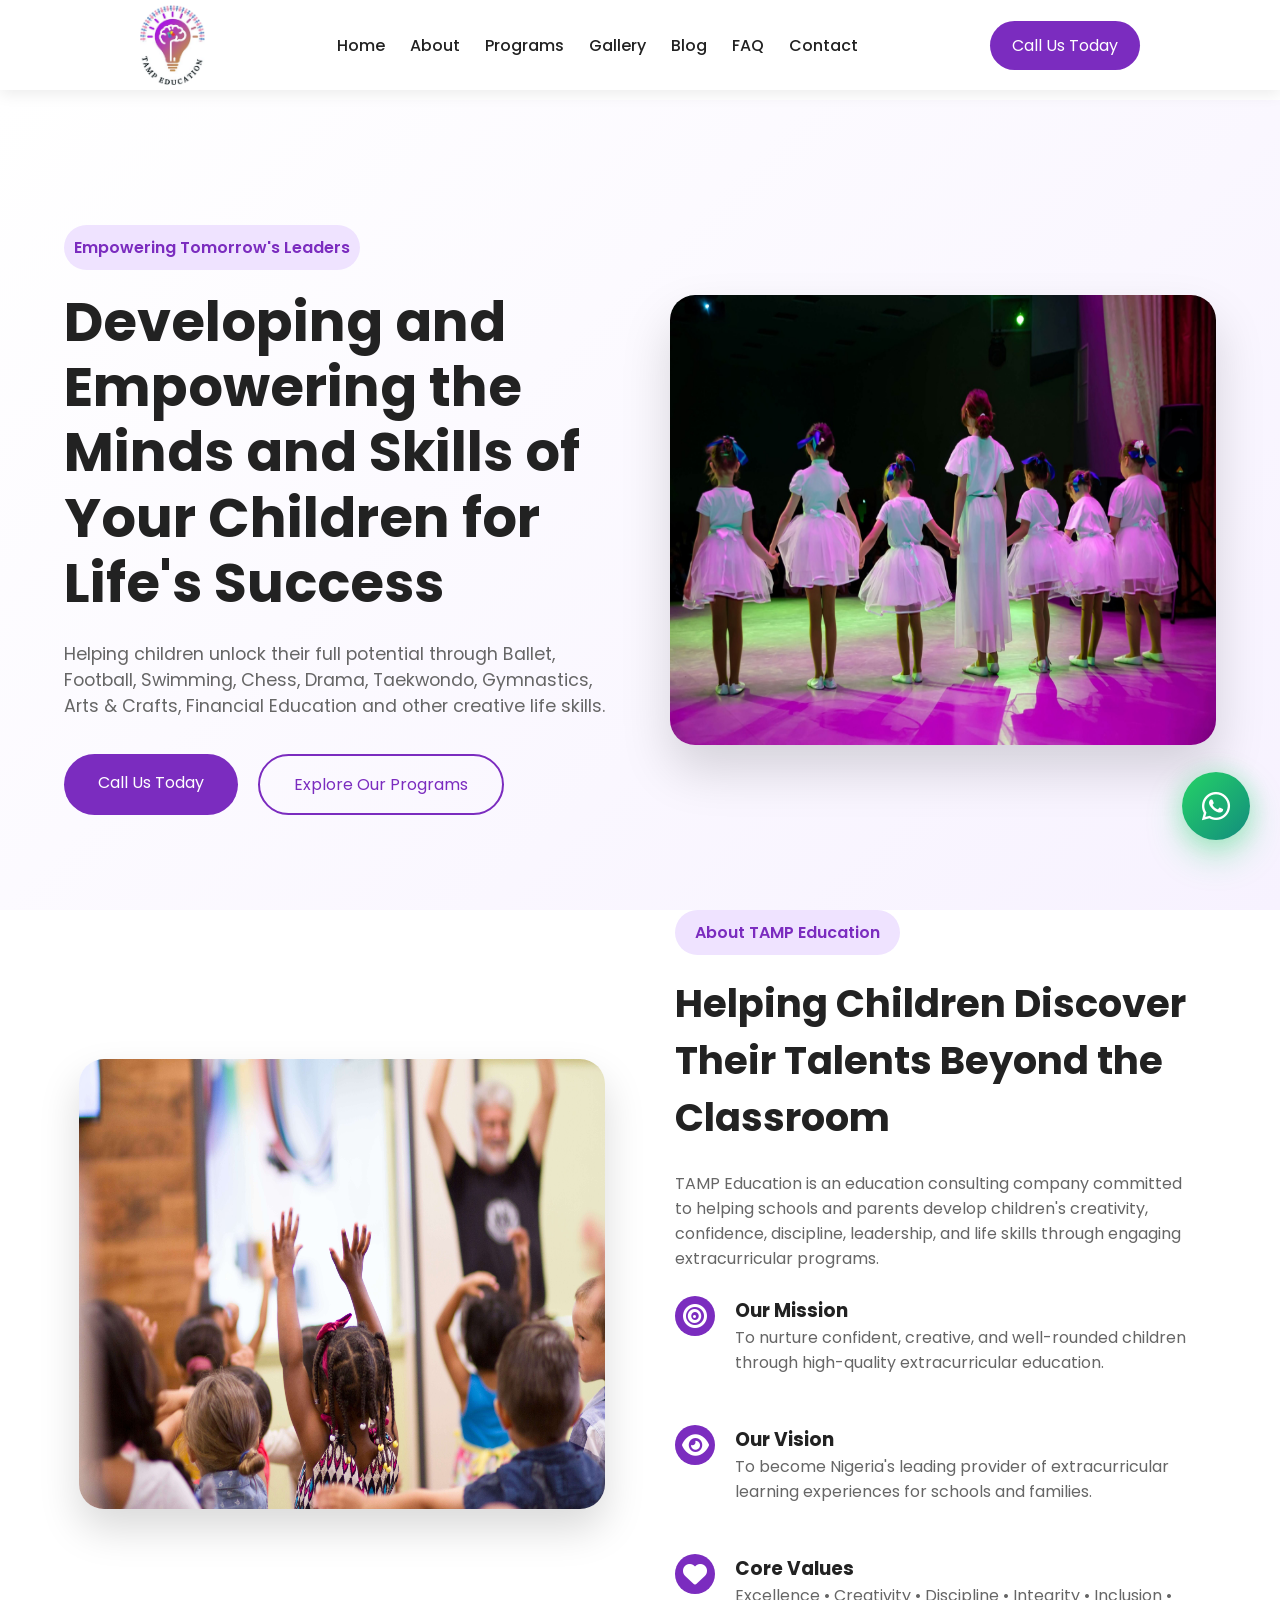
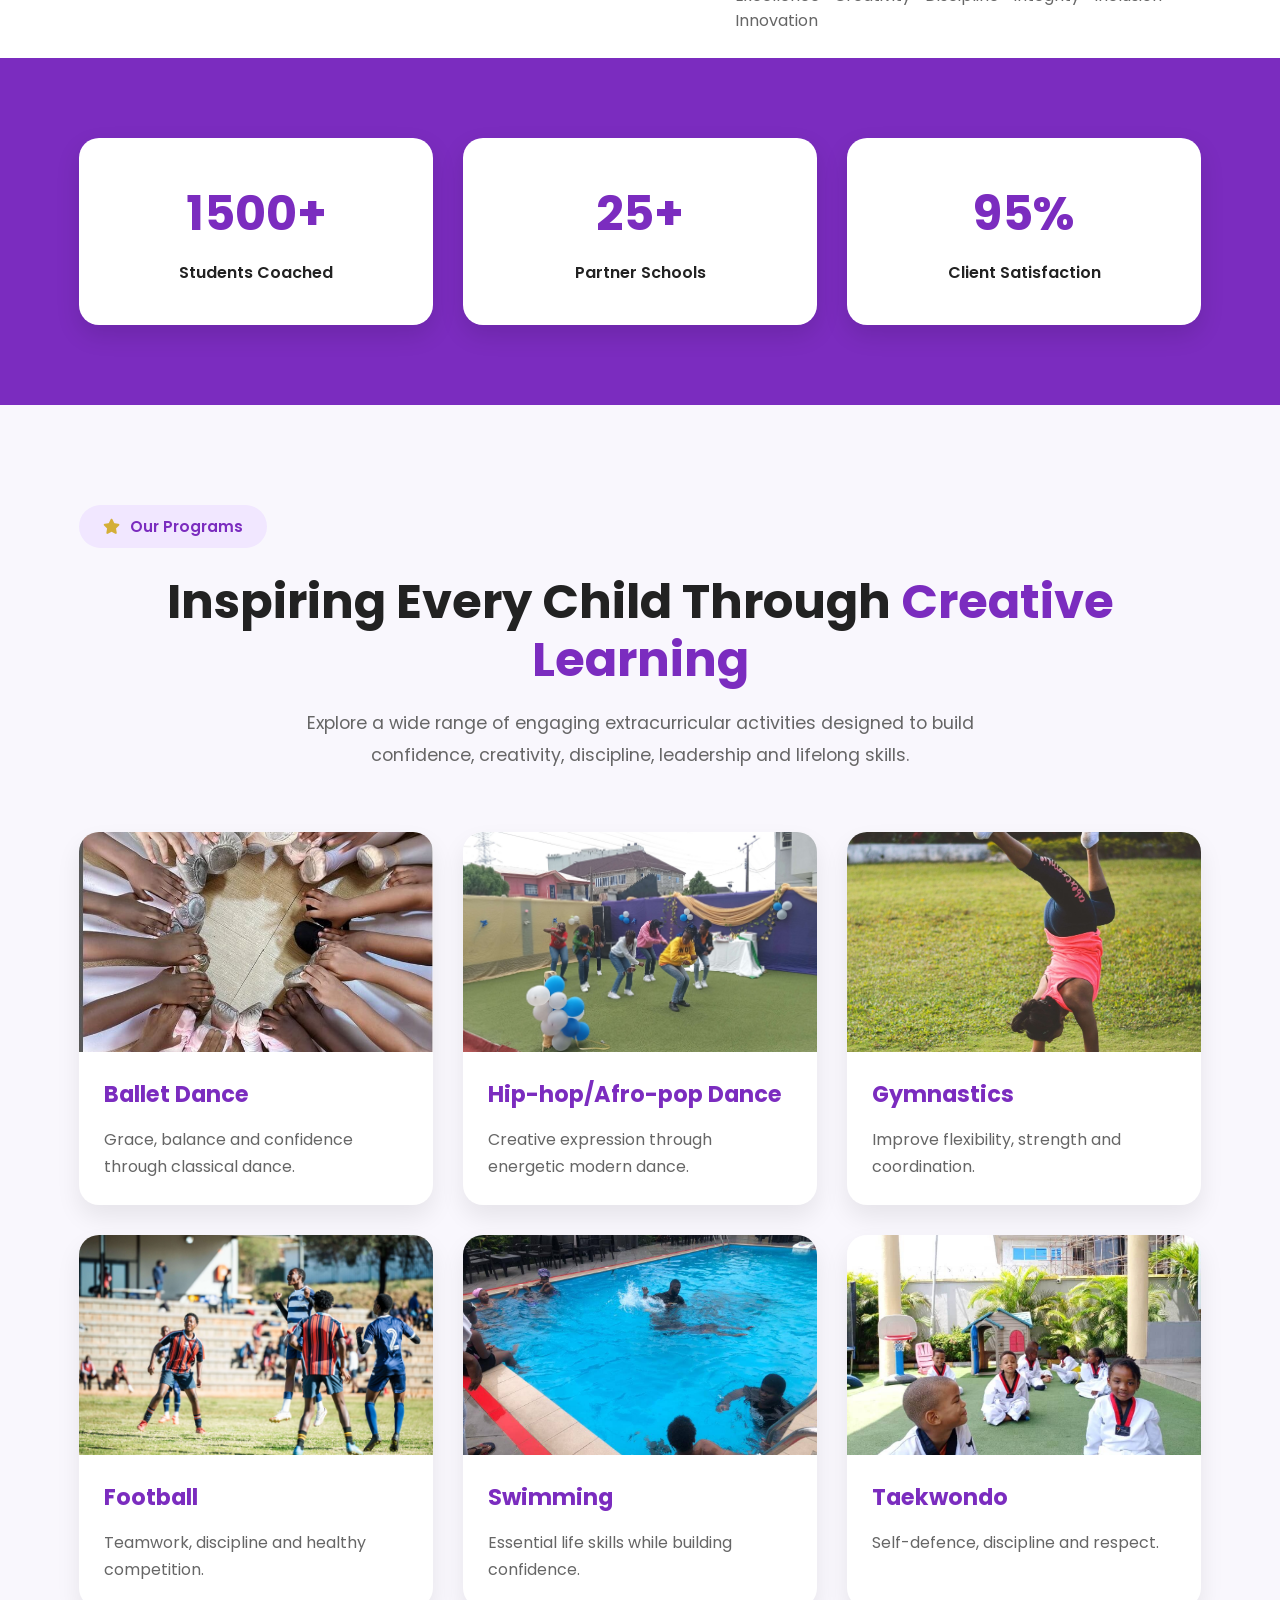
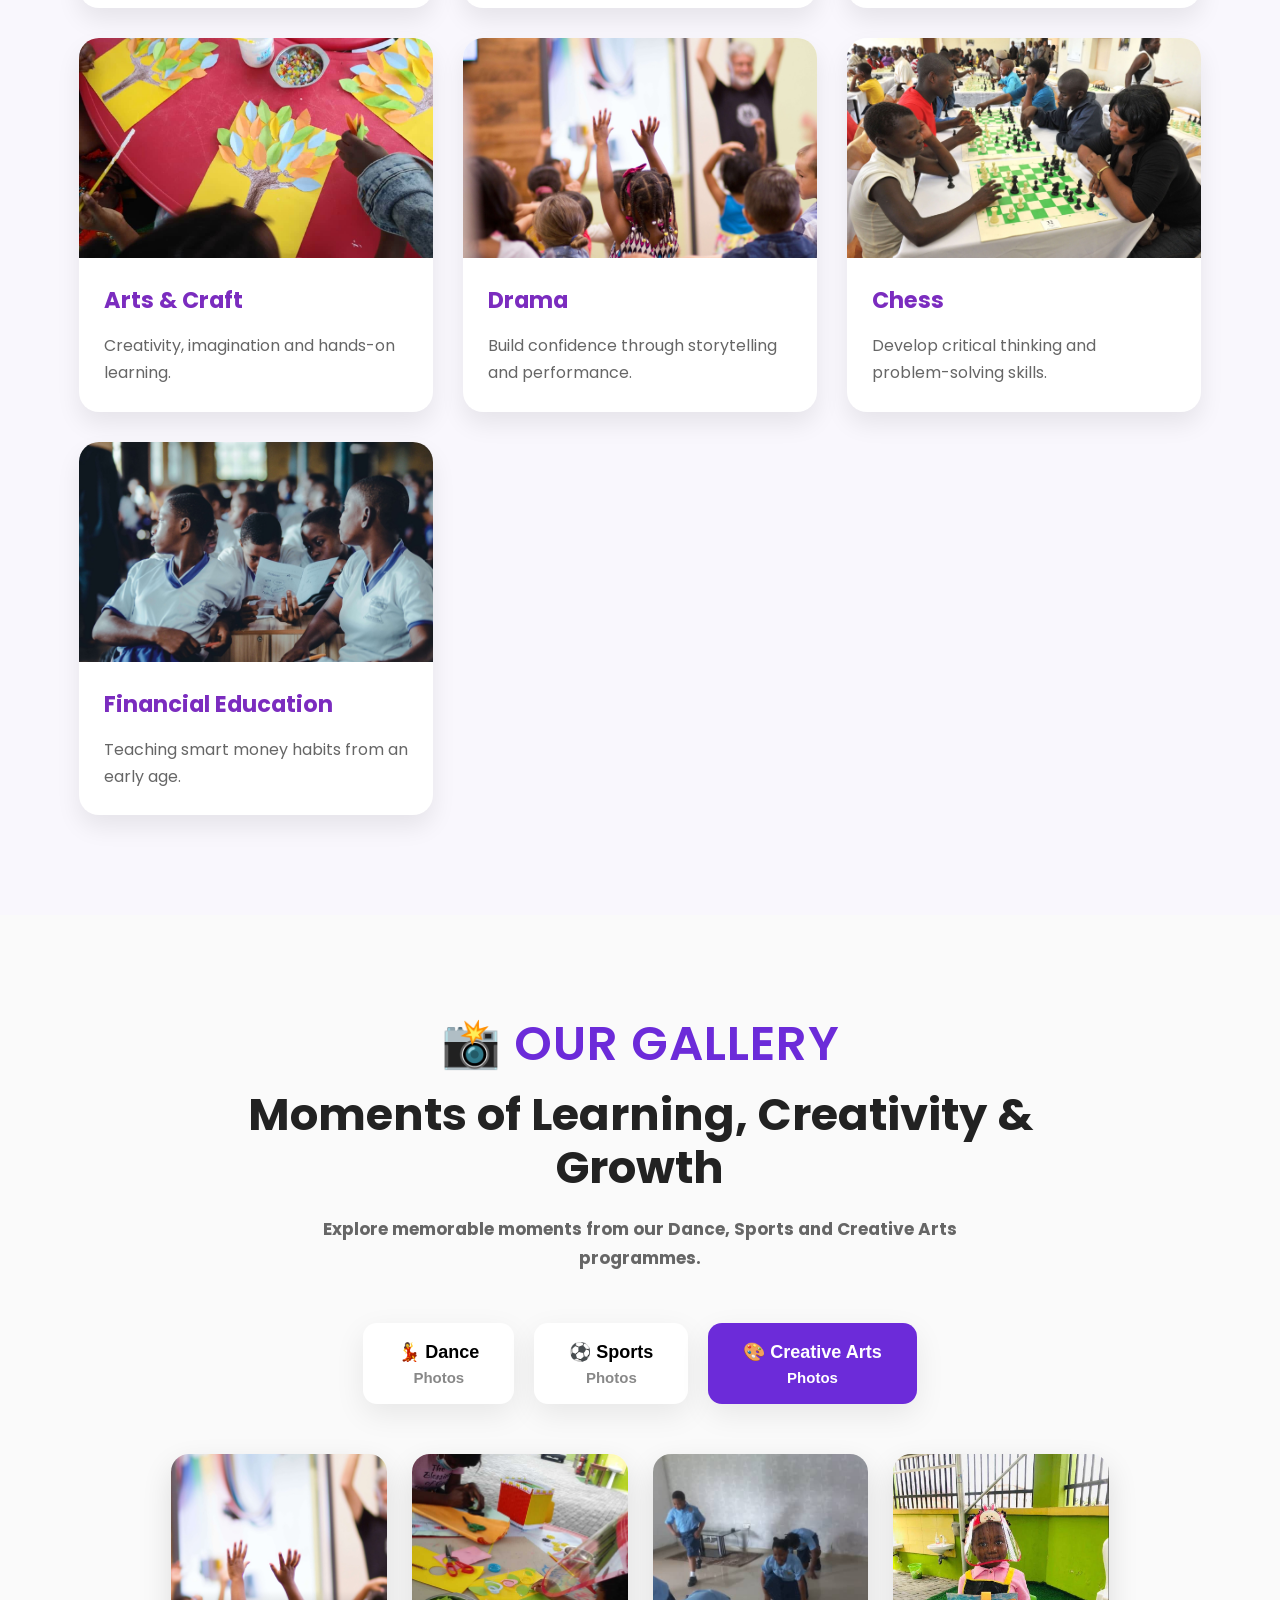
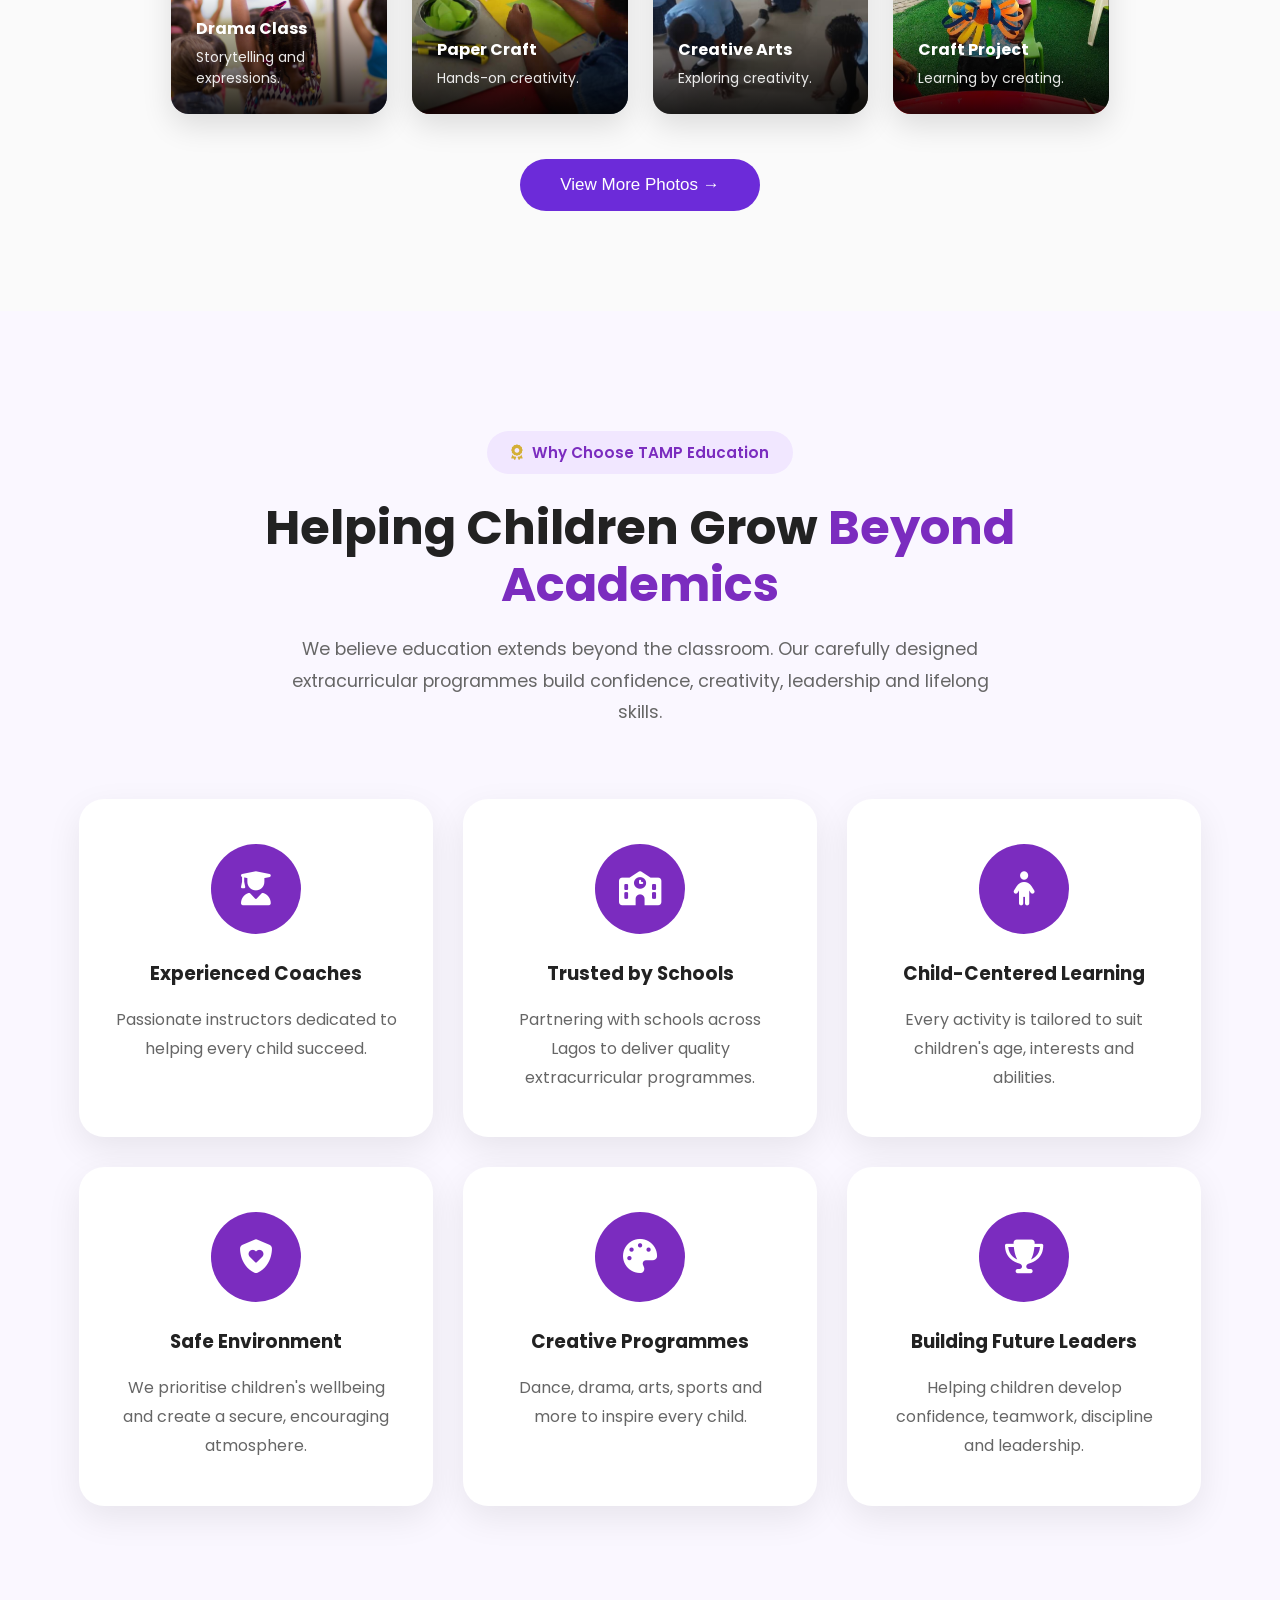
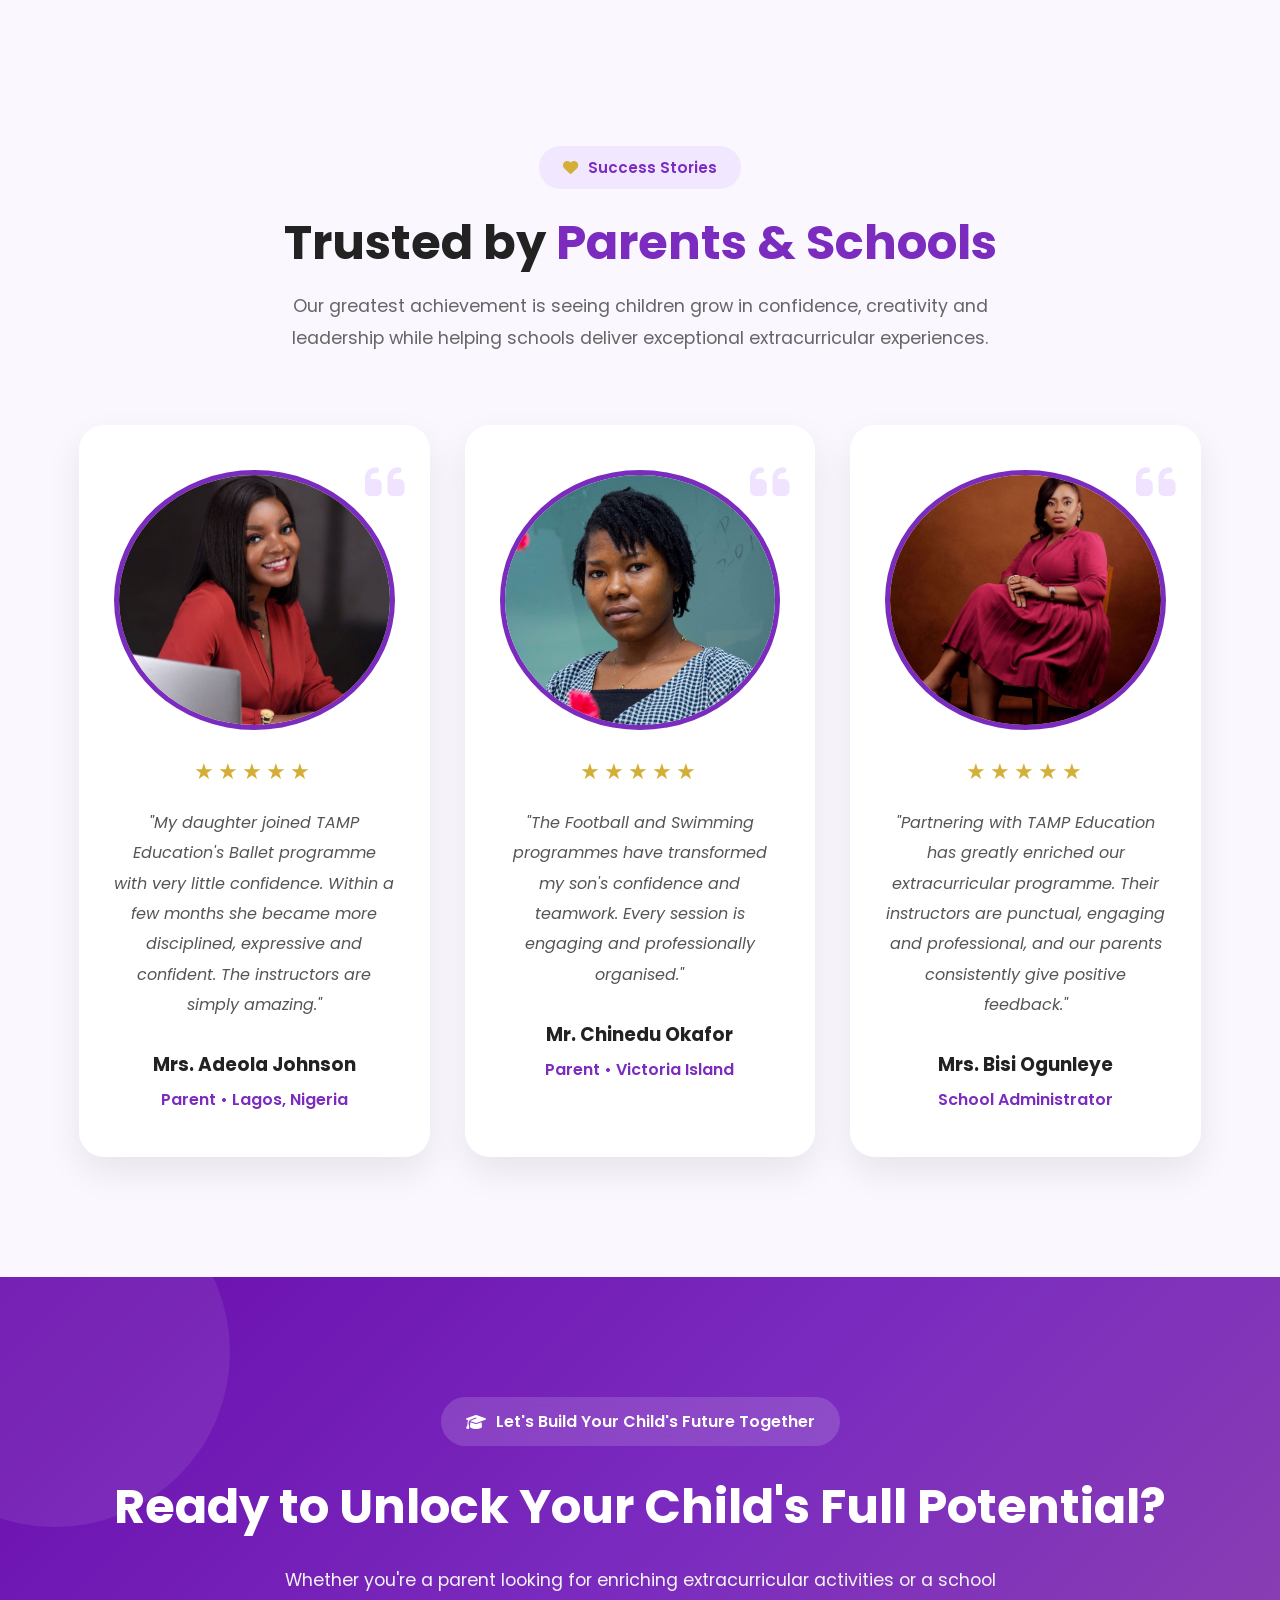
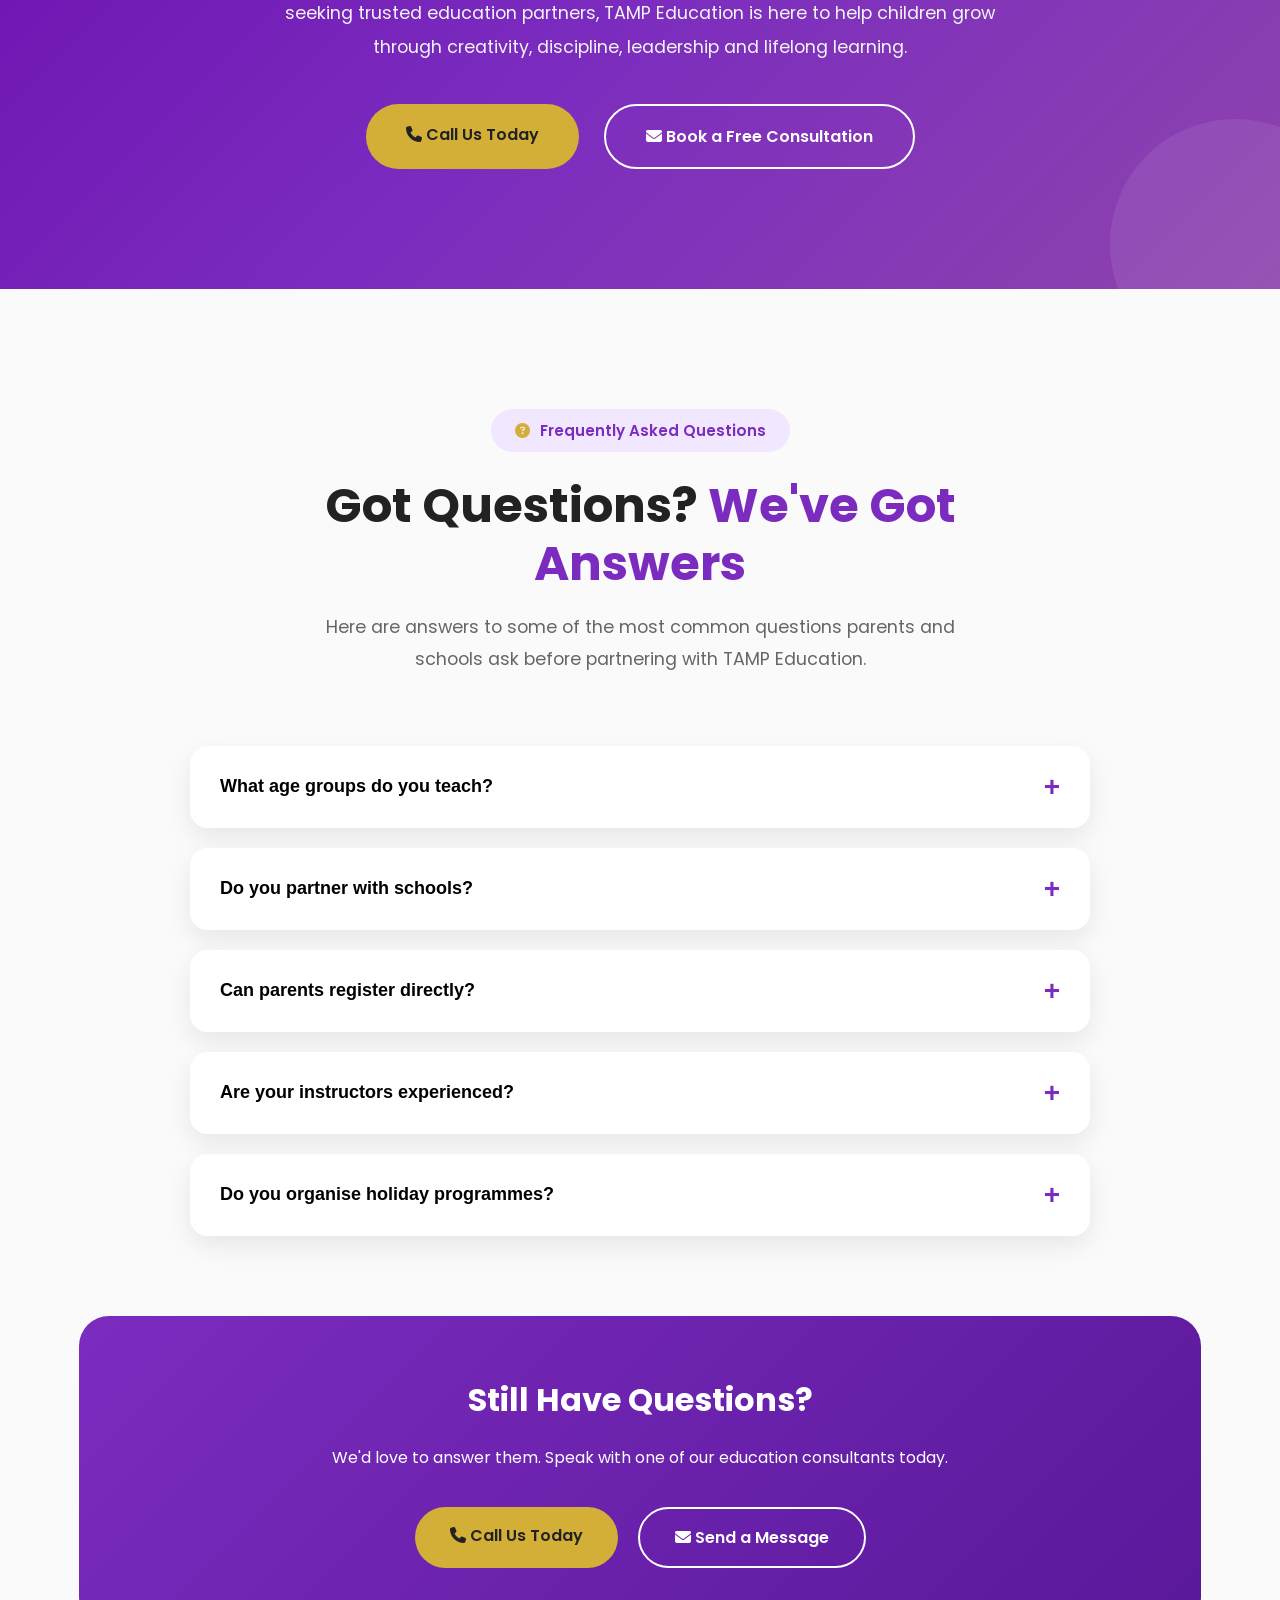
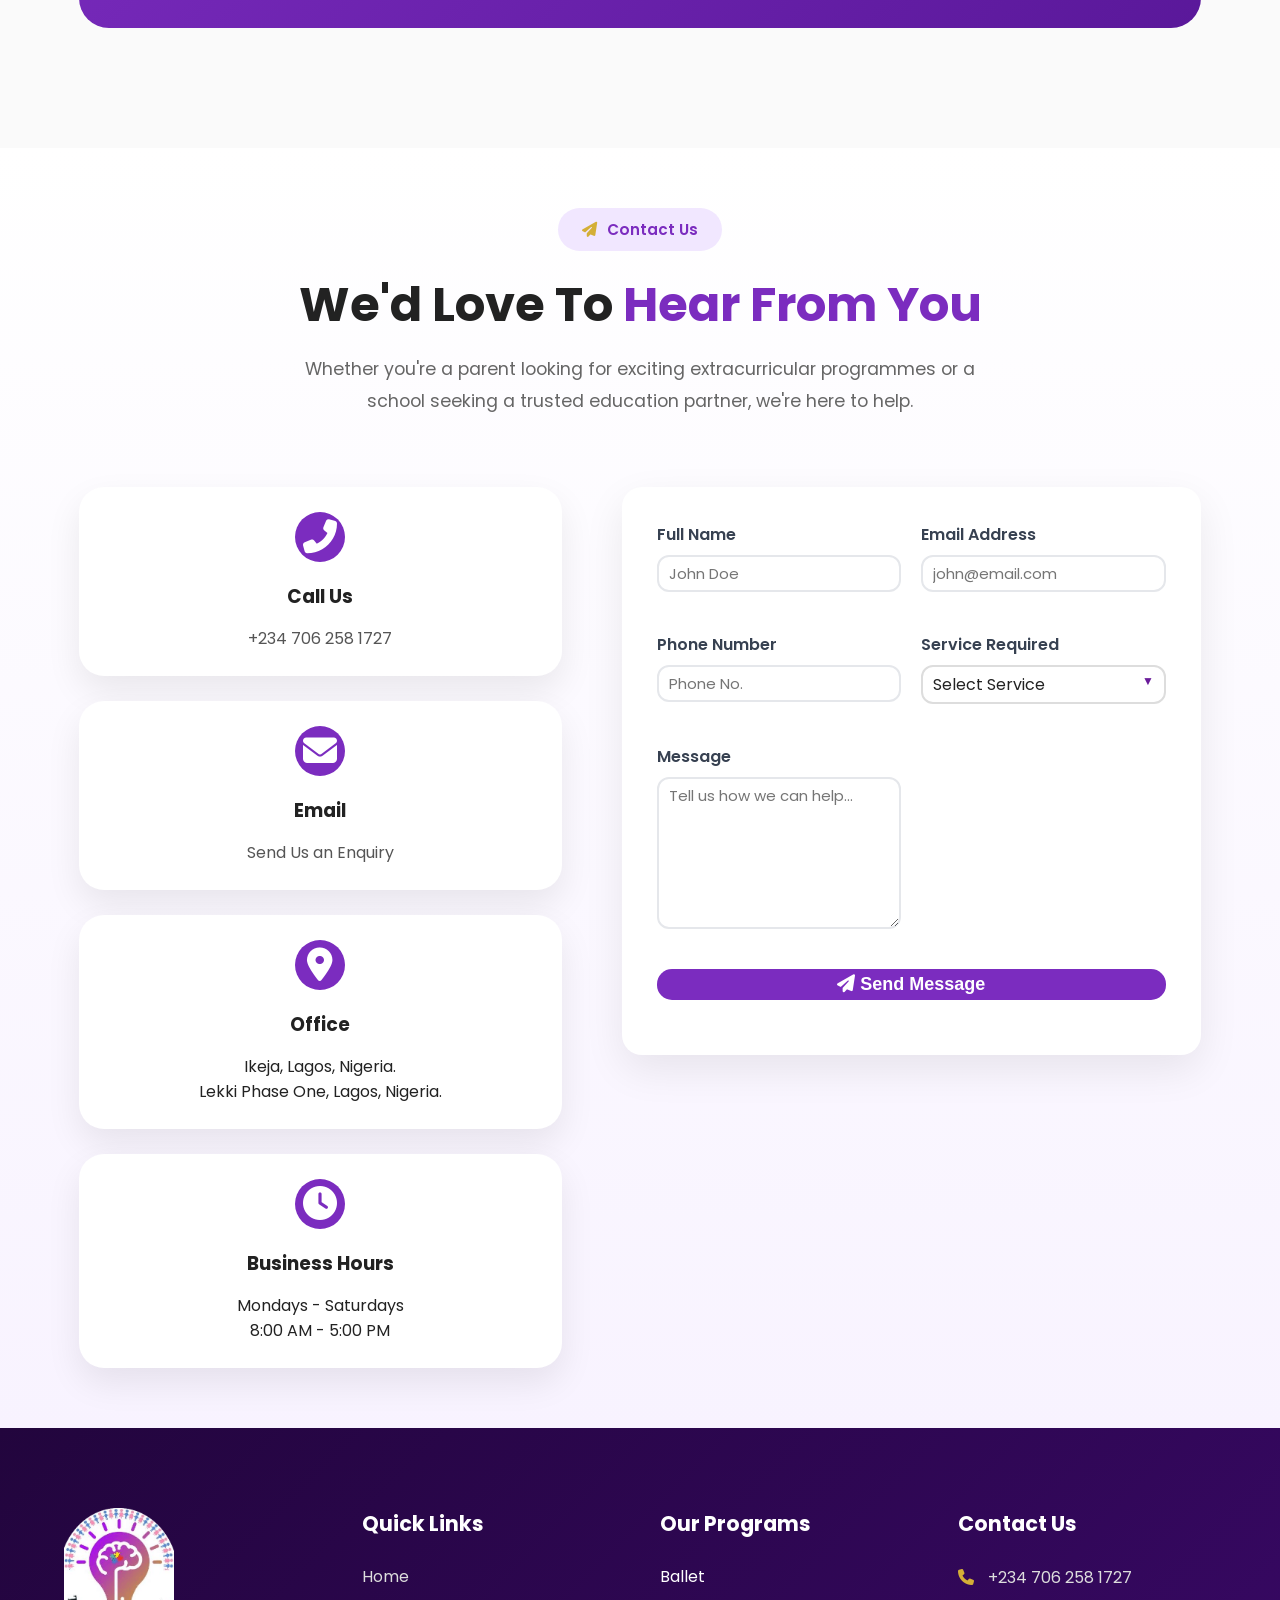
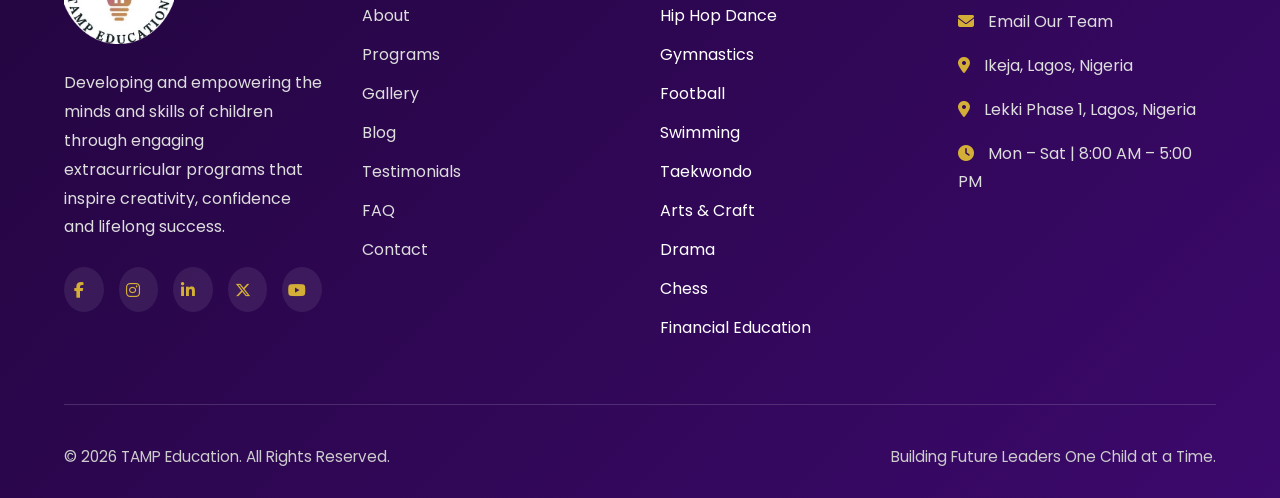
==== commit 3d8f0be6: "Update TAMP Education company description" ====
--- a/index.html
+++ b/index.html
@@ -254,8 +254,7 @@
             <h2>Helping Children Discover Their Talents Beyond the Classroom</h2>
 
             <p>
-                TAMP Education is an education consulting company based in Victoria Island, Lagos,
-                committed to helping schools and parents develop children's creativity, confidence,
+                TAMP Education is an education consulting company committed to helping schools and parents develop children's creativity, confidence,
                 discipline, leadership, and life skills through engaging extracurricular programs.
             </p>
 
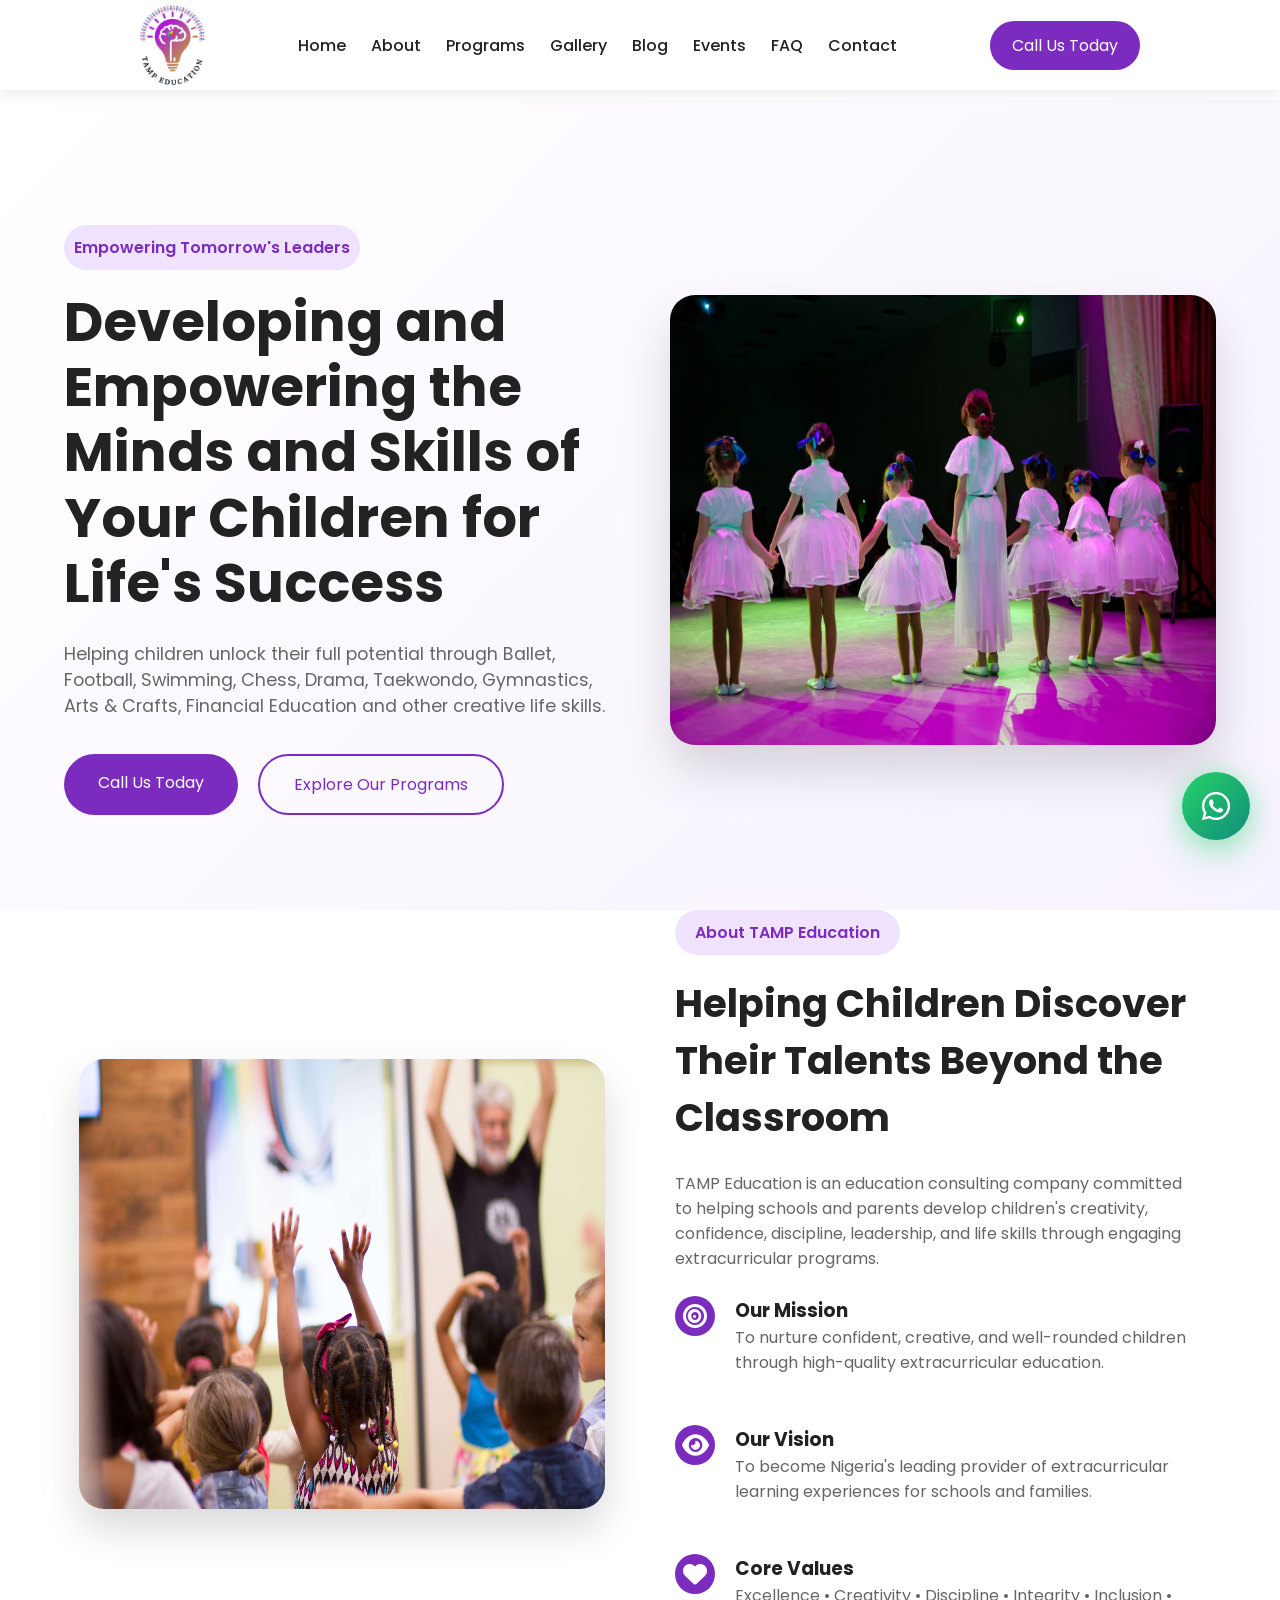
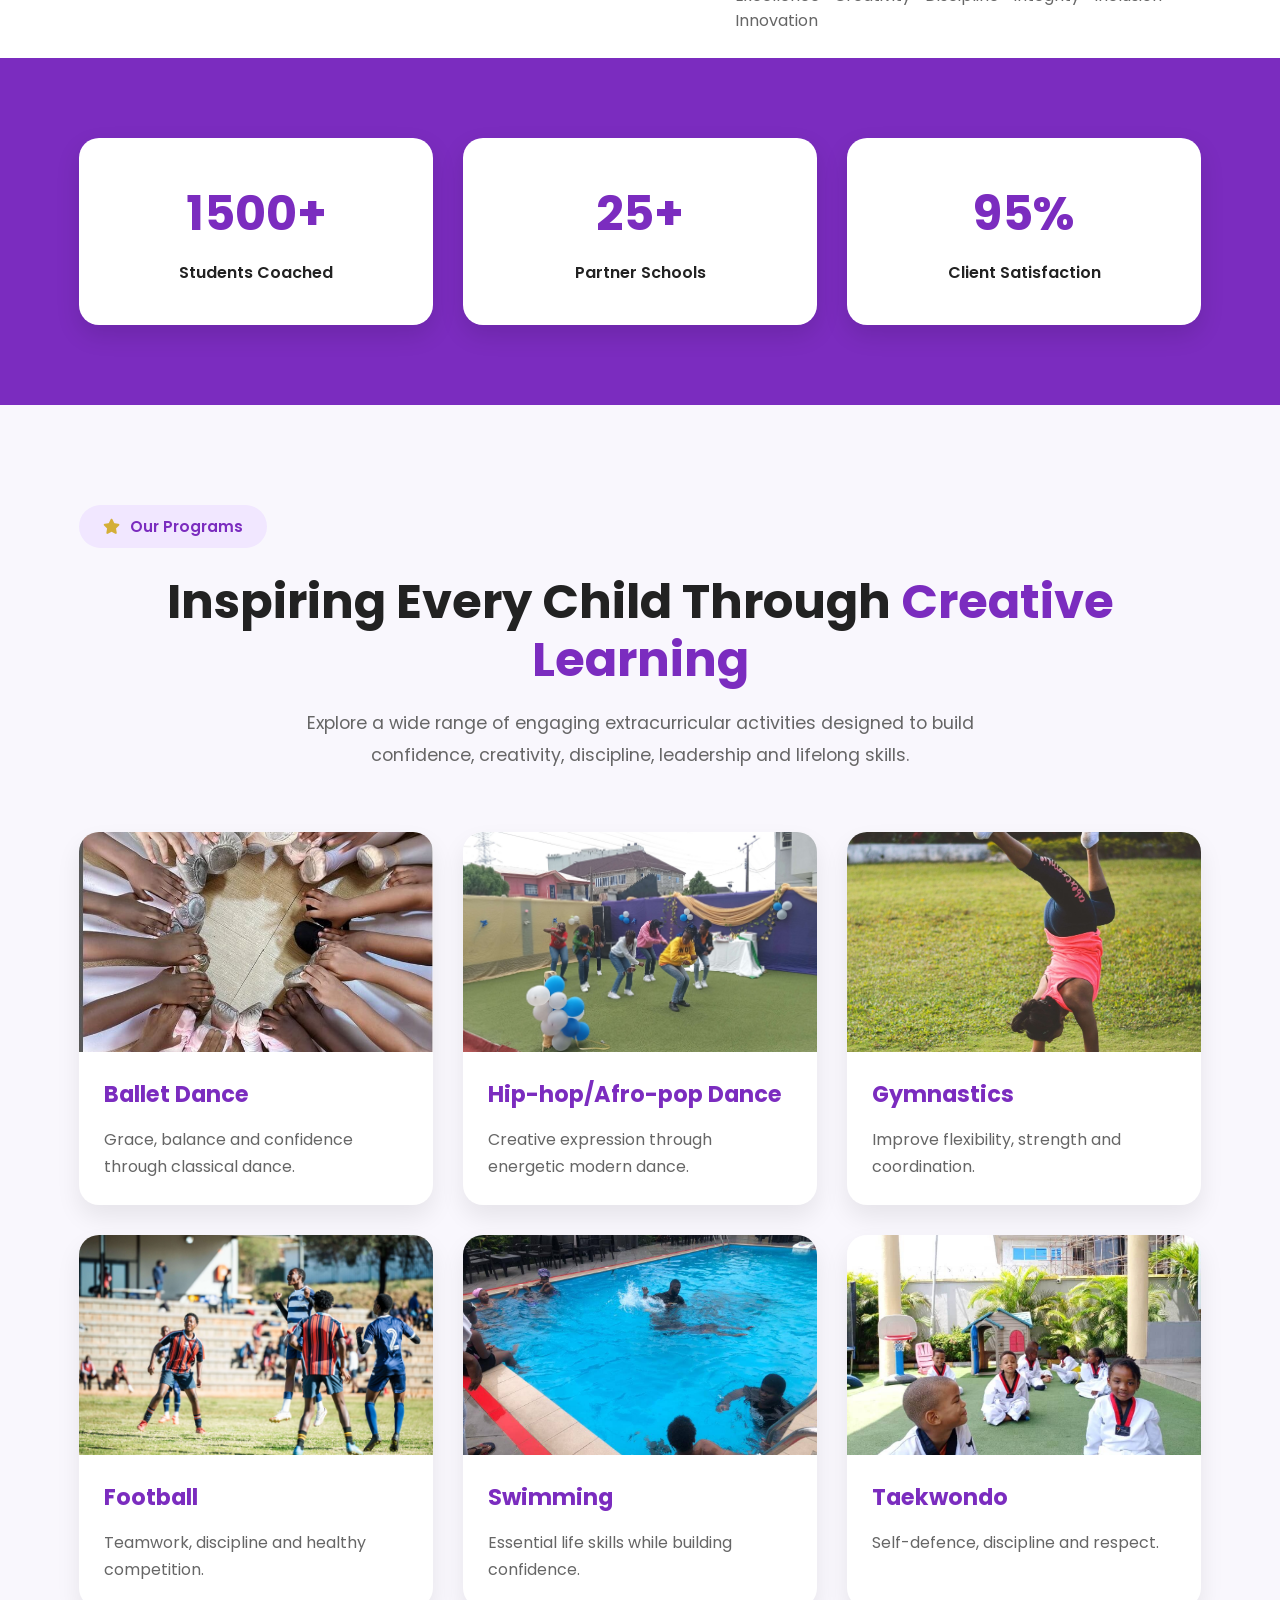
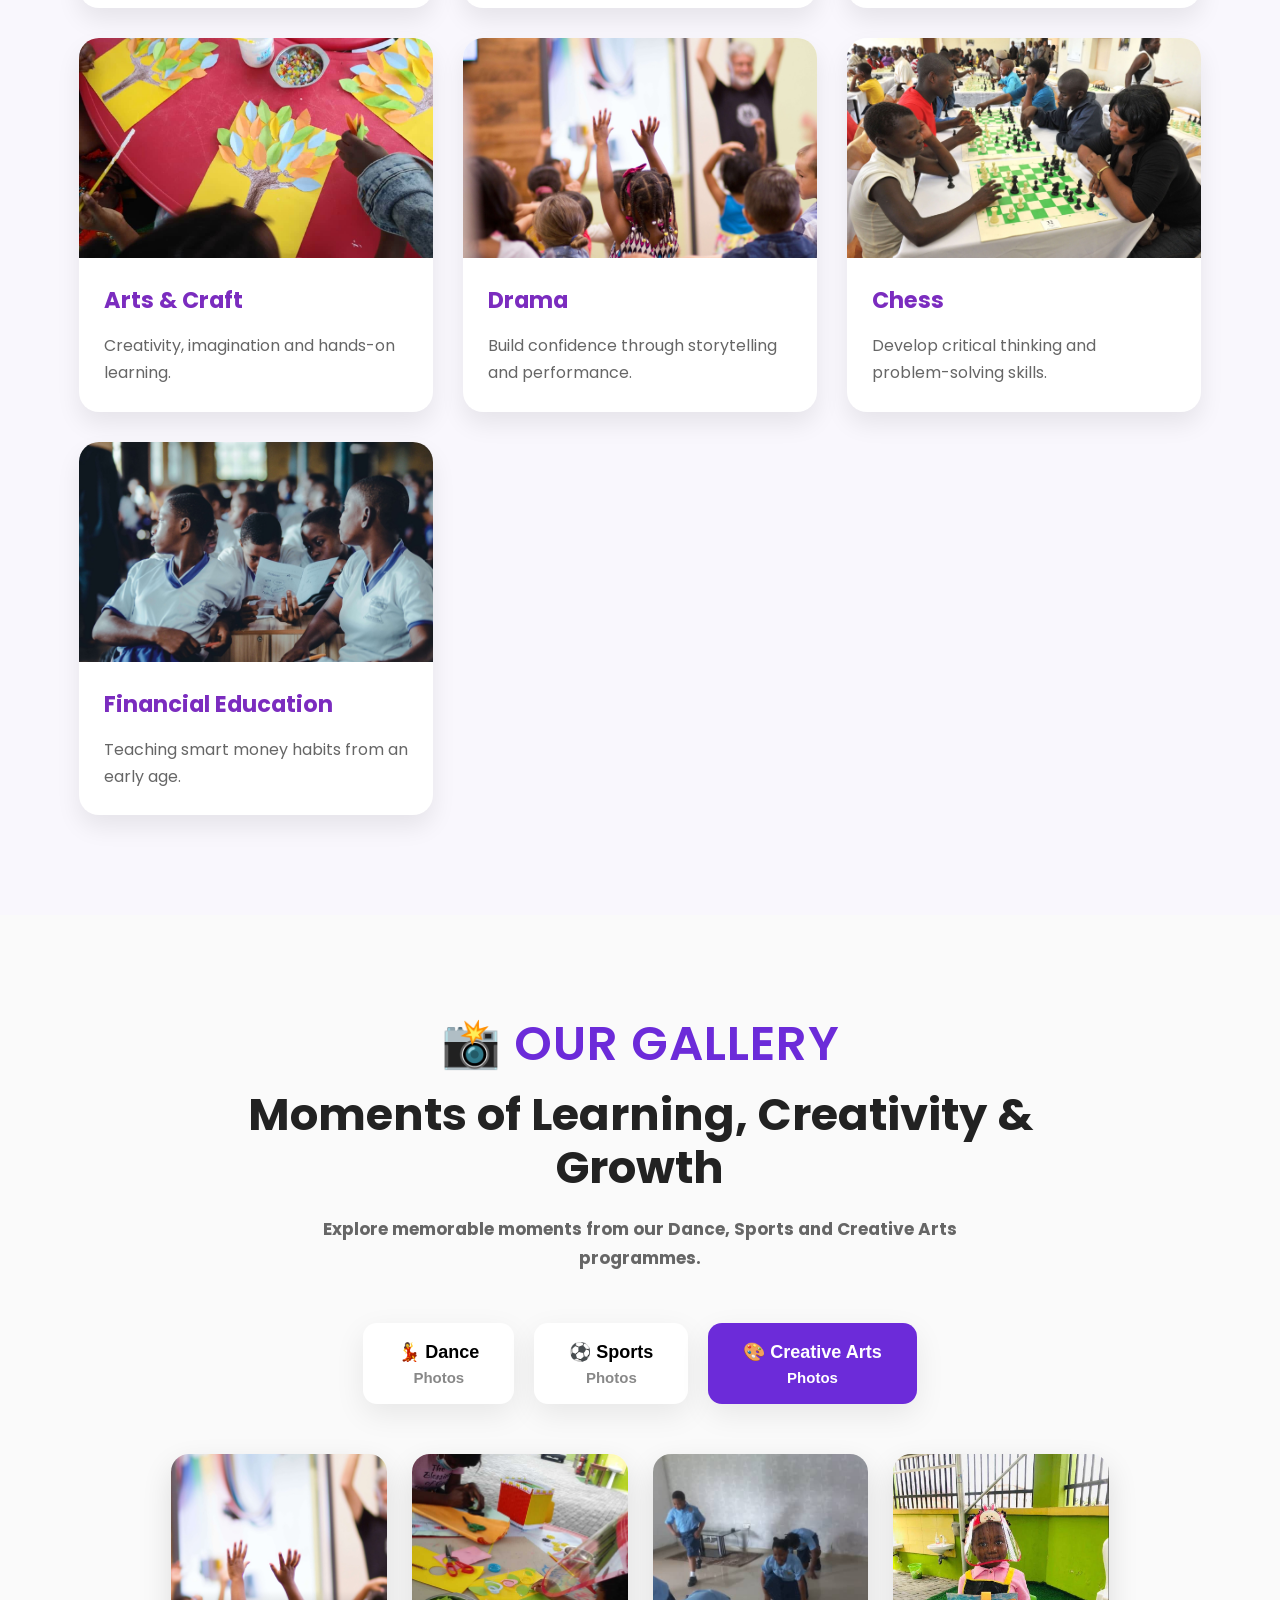
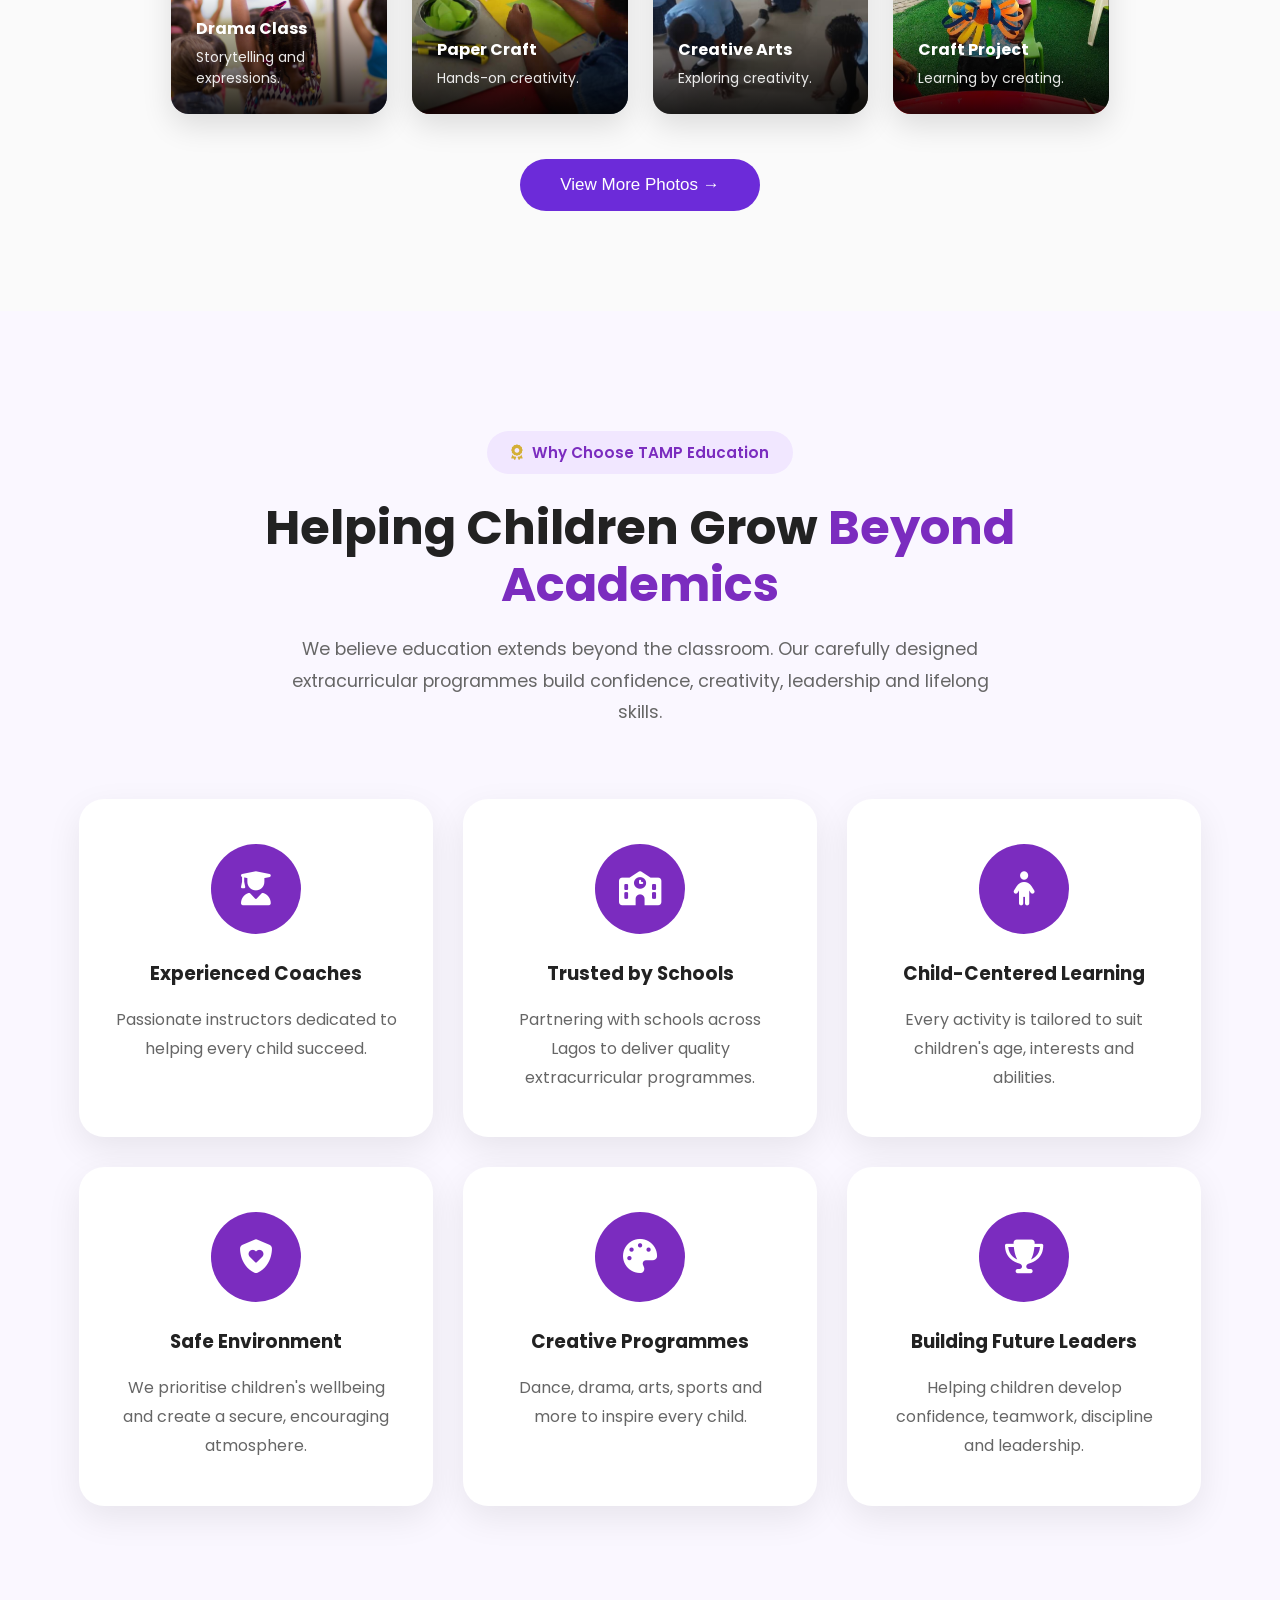
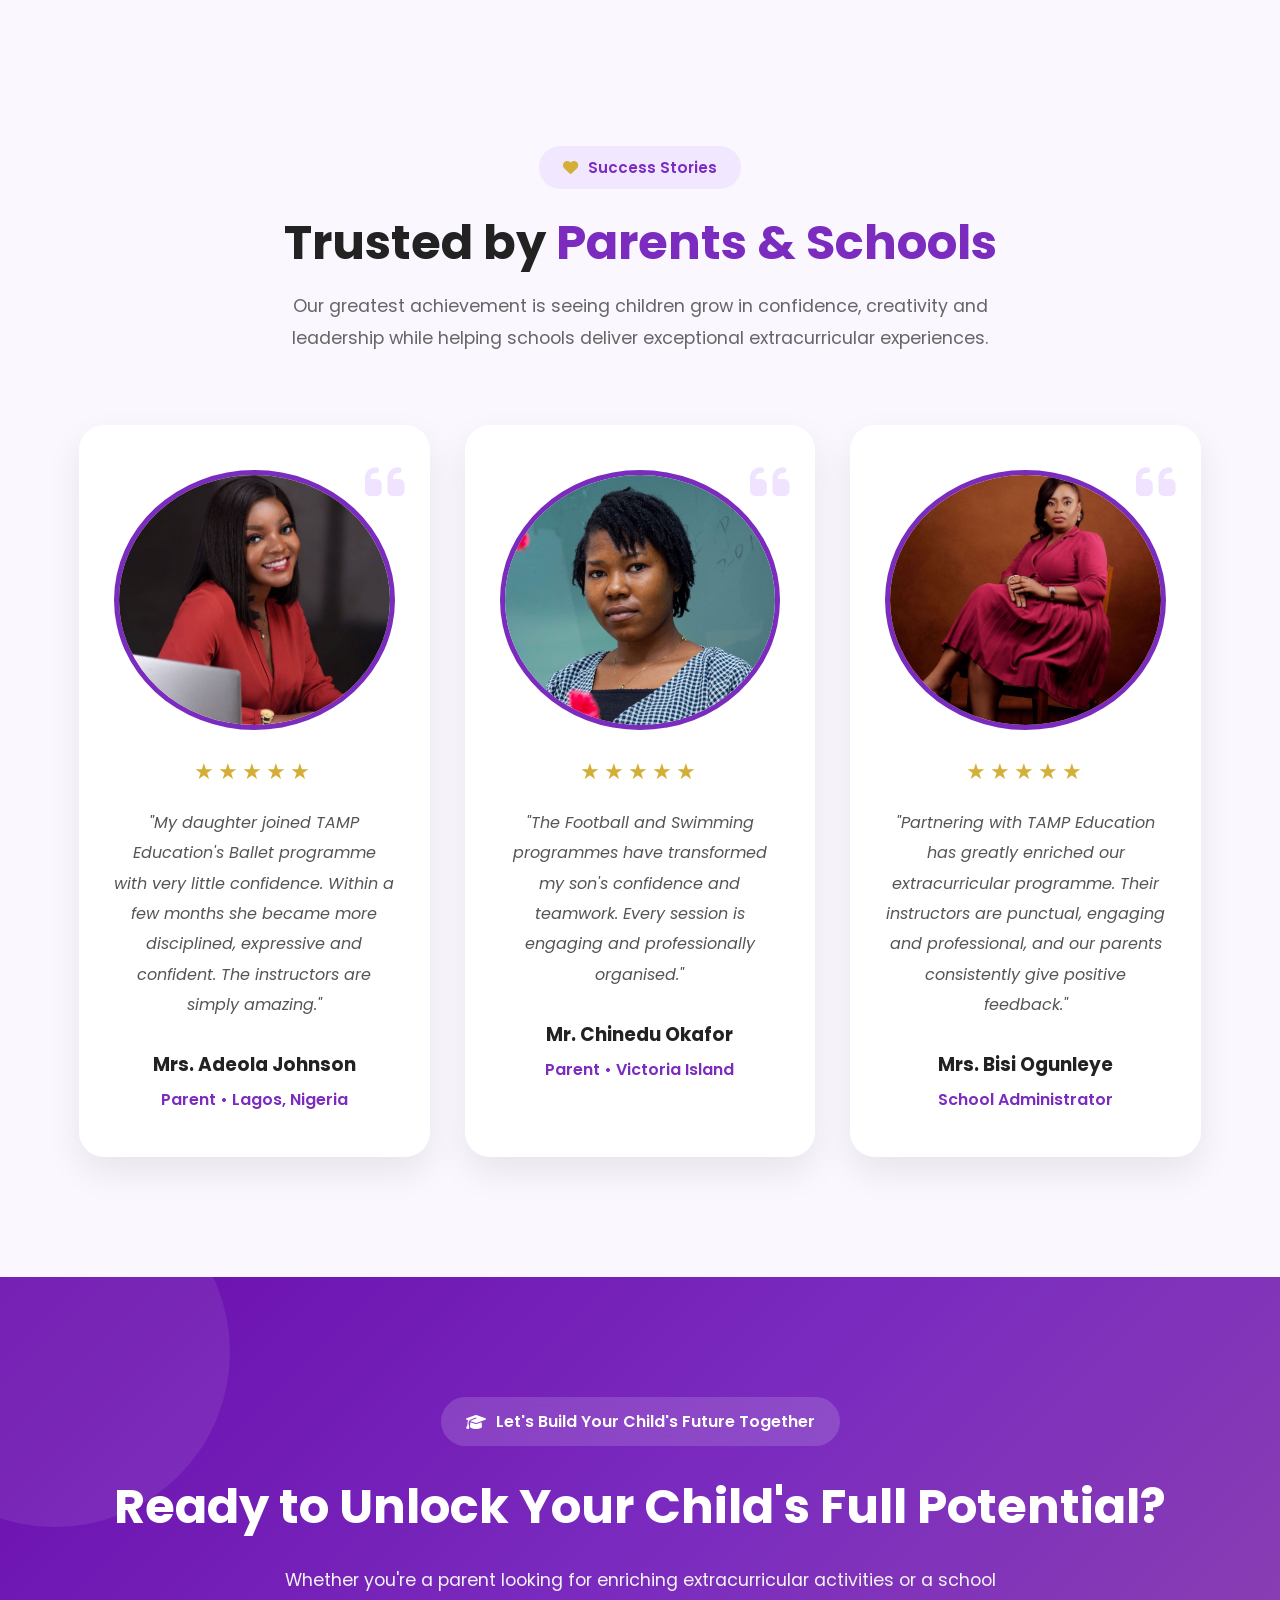
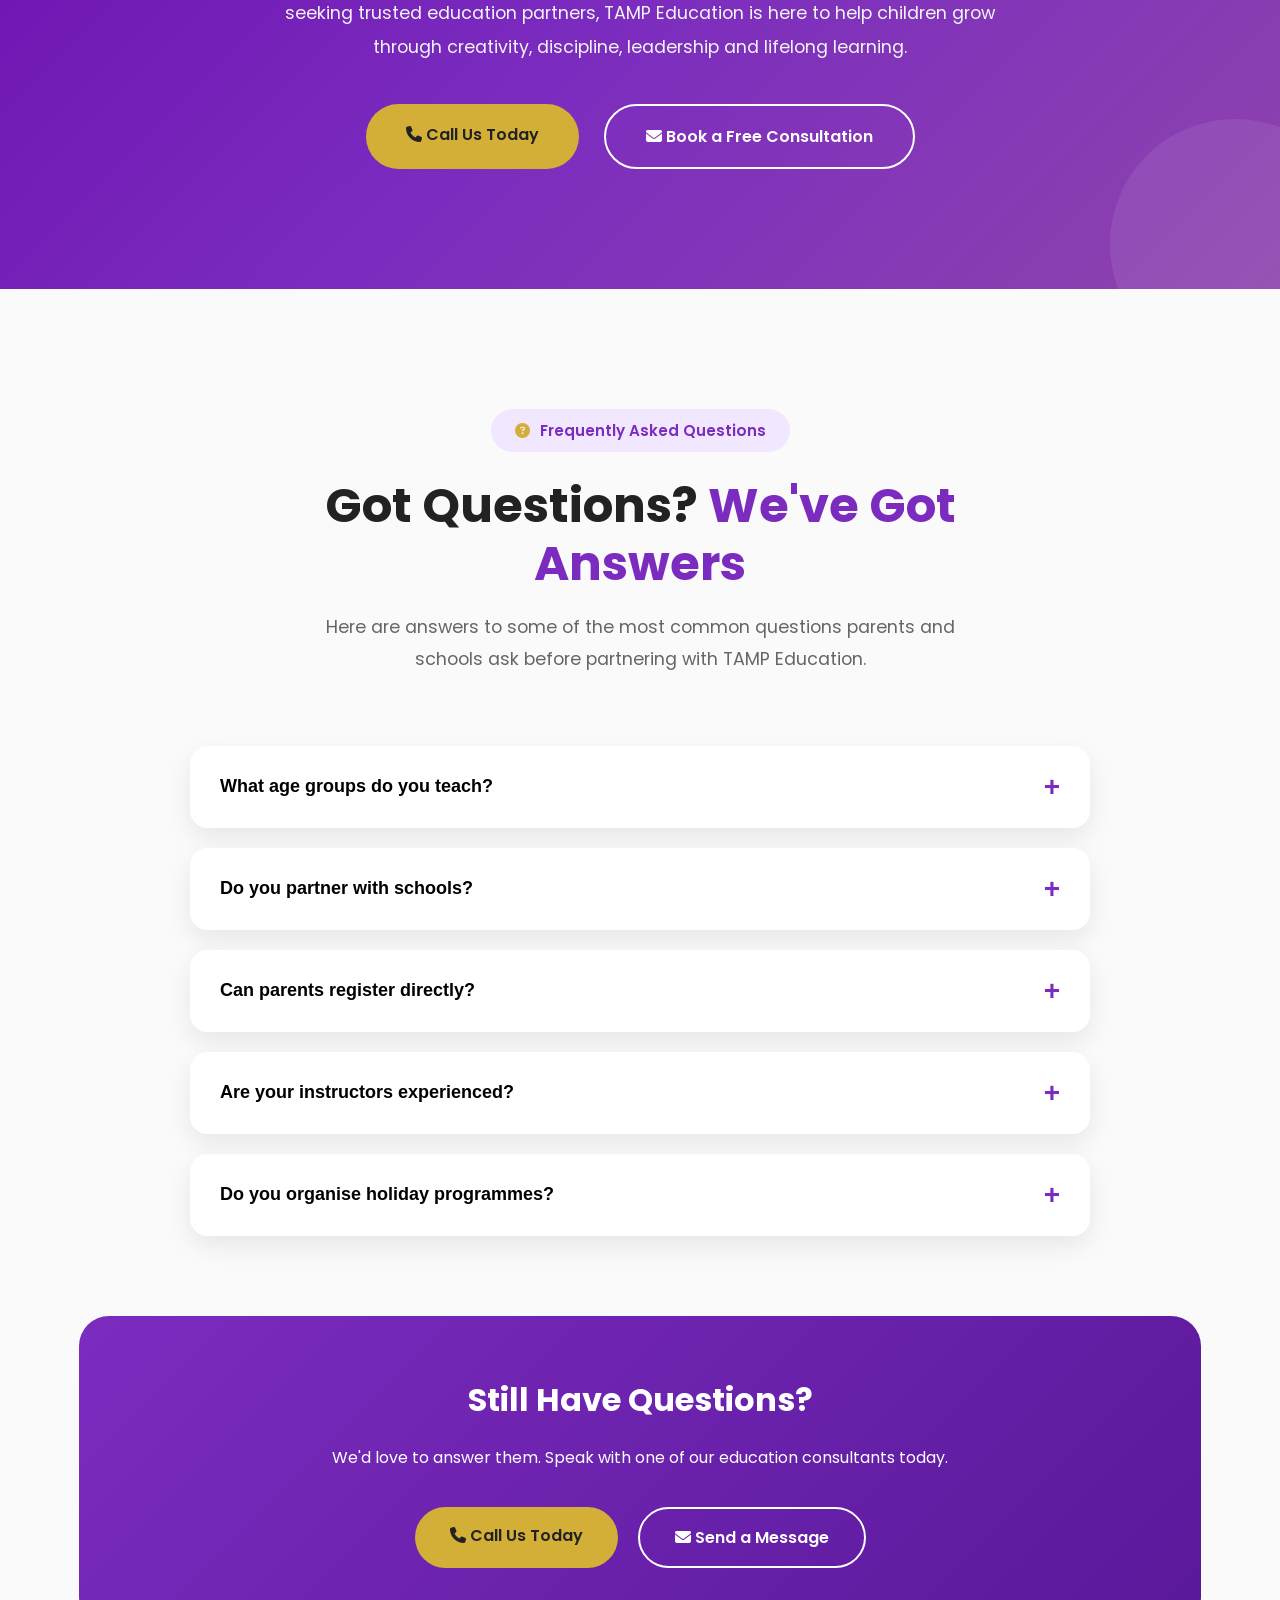
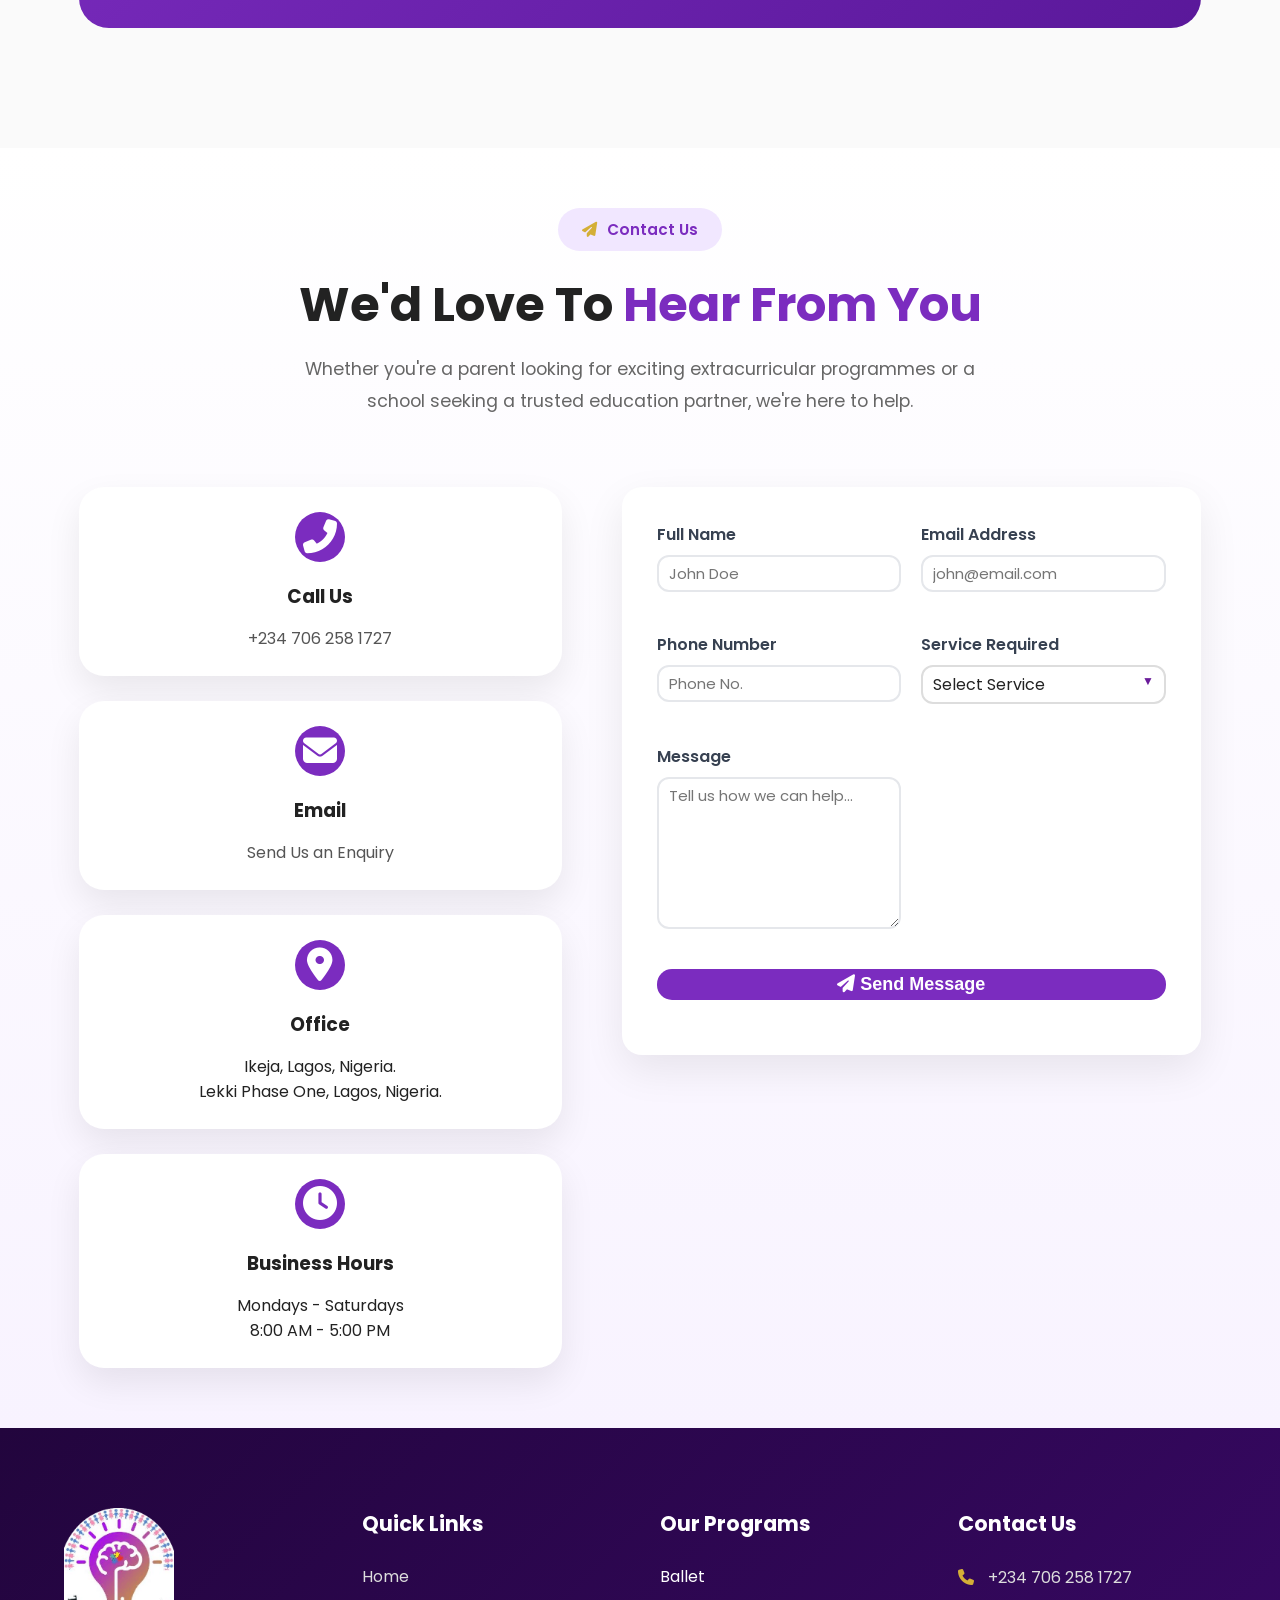
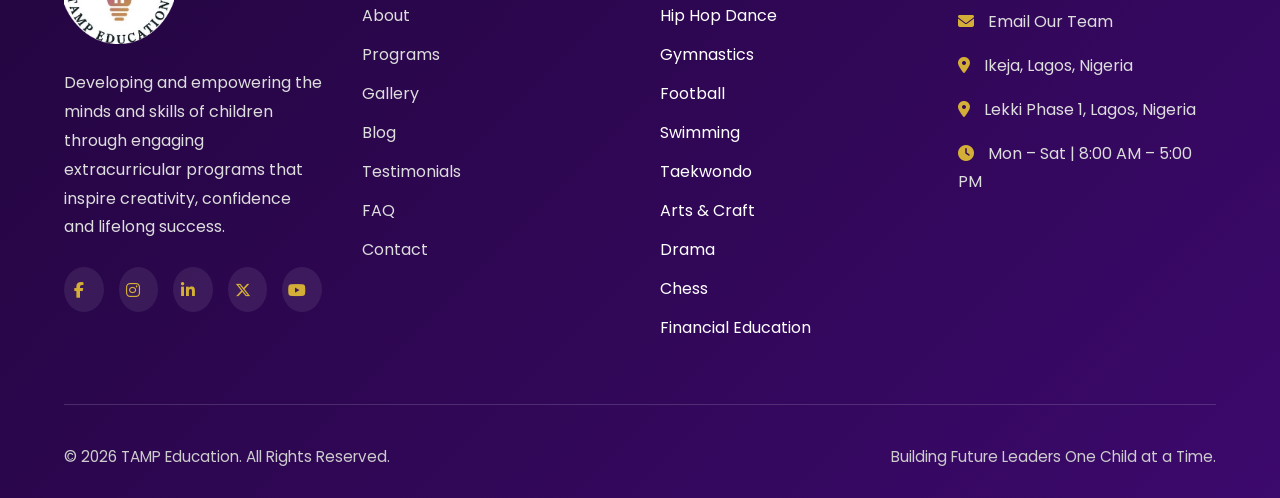
==== commit a9f91020: "feat: add event campaign links and Cloudflare R2 worker config" ====
--- a/index.html
+++ b/index.html
@@ -23,7 +23,7 @@
     <meta name="theme-color" content="#6A11CB">
 
     <!-- Canonical -->
-    <link rel="canonical" href="https://www.education.tampconsulting.space/">
+    <link rel="canonical" href="https://education.tampconsulting.space/">
 
 
         <!-- Favicons -->
@@ -39,13 +39,18 @@
           content="Building future leaders through education, sports, dance and creative arts.">
 
     <meta property="og:image"
-          content="https://education.tampconsulting.space/images/og-image1.jpg">
+          content="https://education.tampconsulting.space/images/og-image1.png">
+    <meta property="og:image:width" content="1080">
+    <meta property="og:image:height" content="1080">
+    <meta property="og:image:type" content="image/png">
+    <meta property="og:image:alt"
+          content="TAMP Education — Education, sports, dance and creative arts programmes for children">
 
     <meta property="og:type"
           content="website">
 
     <meta property="og:url"
-          content="https://www.education.tampconsulting.space/">
+          content="https://education.tampconsulting.space/">
 
     <meta property="og:locale"
           content="en_NG">
@@ -61,7 +66,7 @@
           content="Building future leaders one child at a time.">
 
     <meta name="twitter:image"
-          content="images/og-image1.jpg">
+          content="https://education.tampconsulting.space/images/og-image1.png">
 
     <!-- Your CSS Files -->
     <!-- Leave your existing CSS links below -->
@@ -112,7 +117,7 @@
   "@type":"EducationalOrganization",
   "name":"TAMP Education",
   "description":"Early childhood learning centre offering educational, sports, dance and creative arts programmes.",
-  "url":"https://www.education.tampconsulting.space/",
+  "url":"https://education.tampconsulting.space/",
   "email":"education@tampconsulting.space",
   "address":{
     "@type":"PostalAddress",
@@ -156,6 +161,8 @@
             <li><a href="#gallery">Gallery</a></li>
 
             <li><a href="blog.html">Blog</a></li>
+
+            <li><a href="events.html">Events</a></li>
 
             <li><a href="#faq">FAQ</a></li>
 
